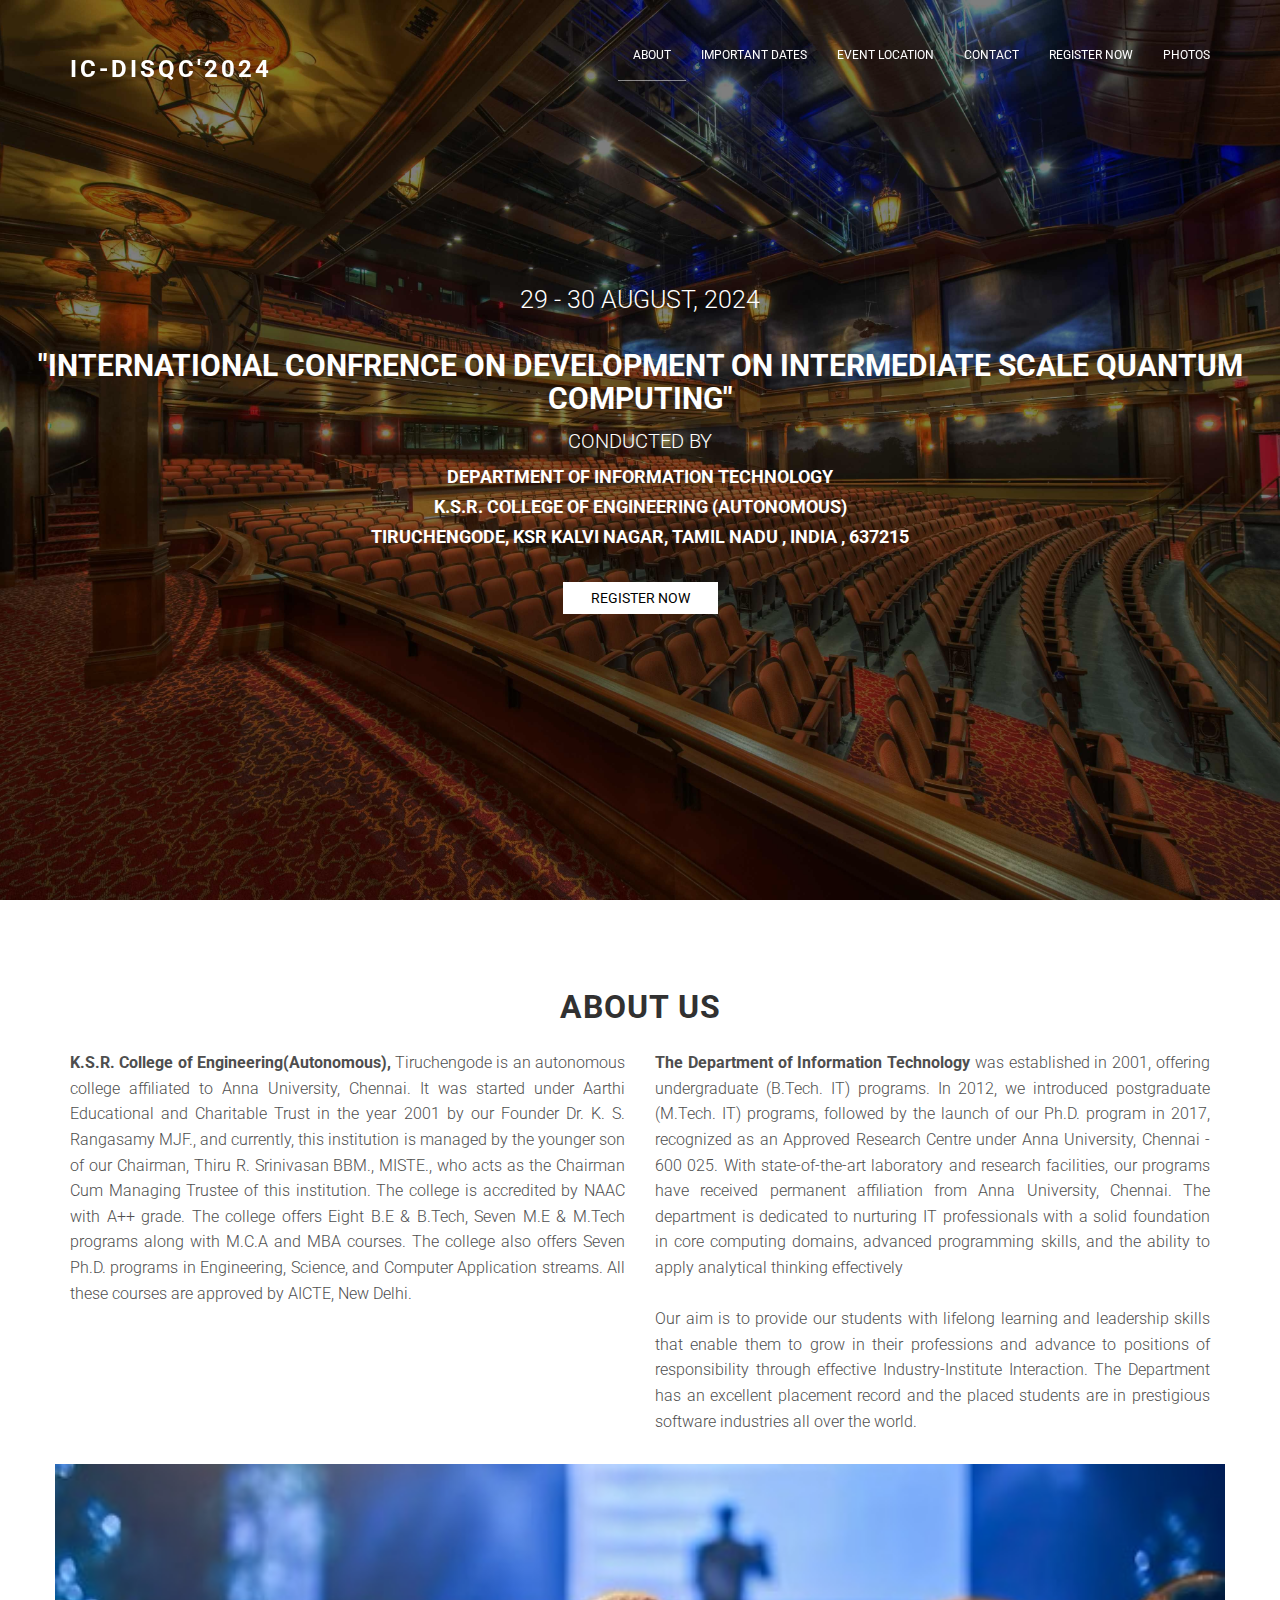
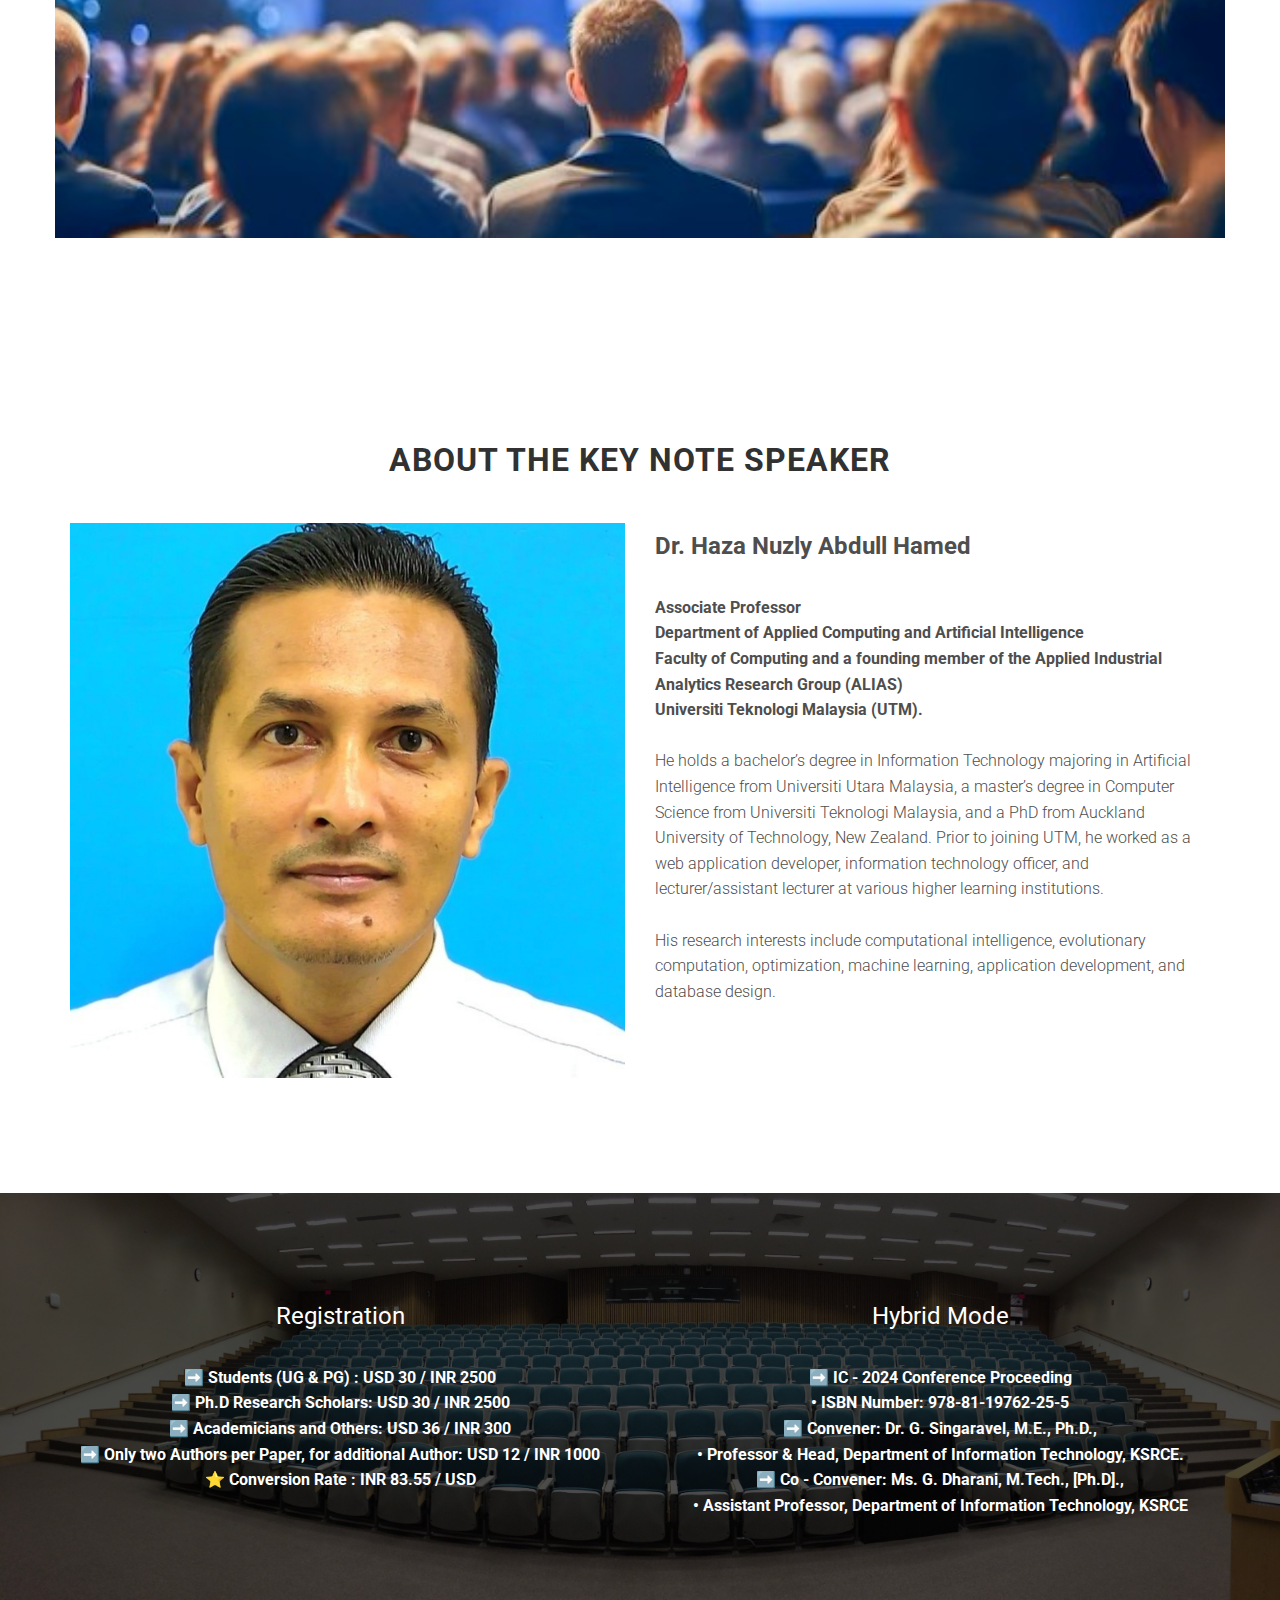
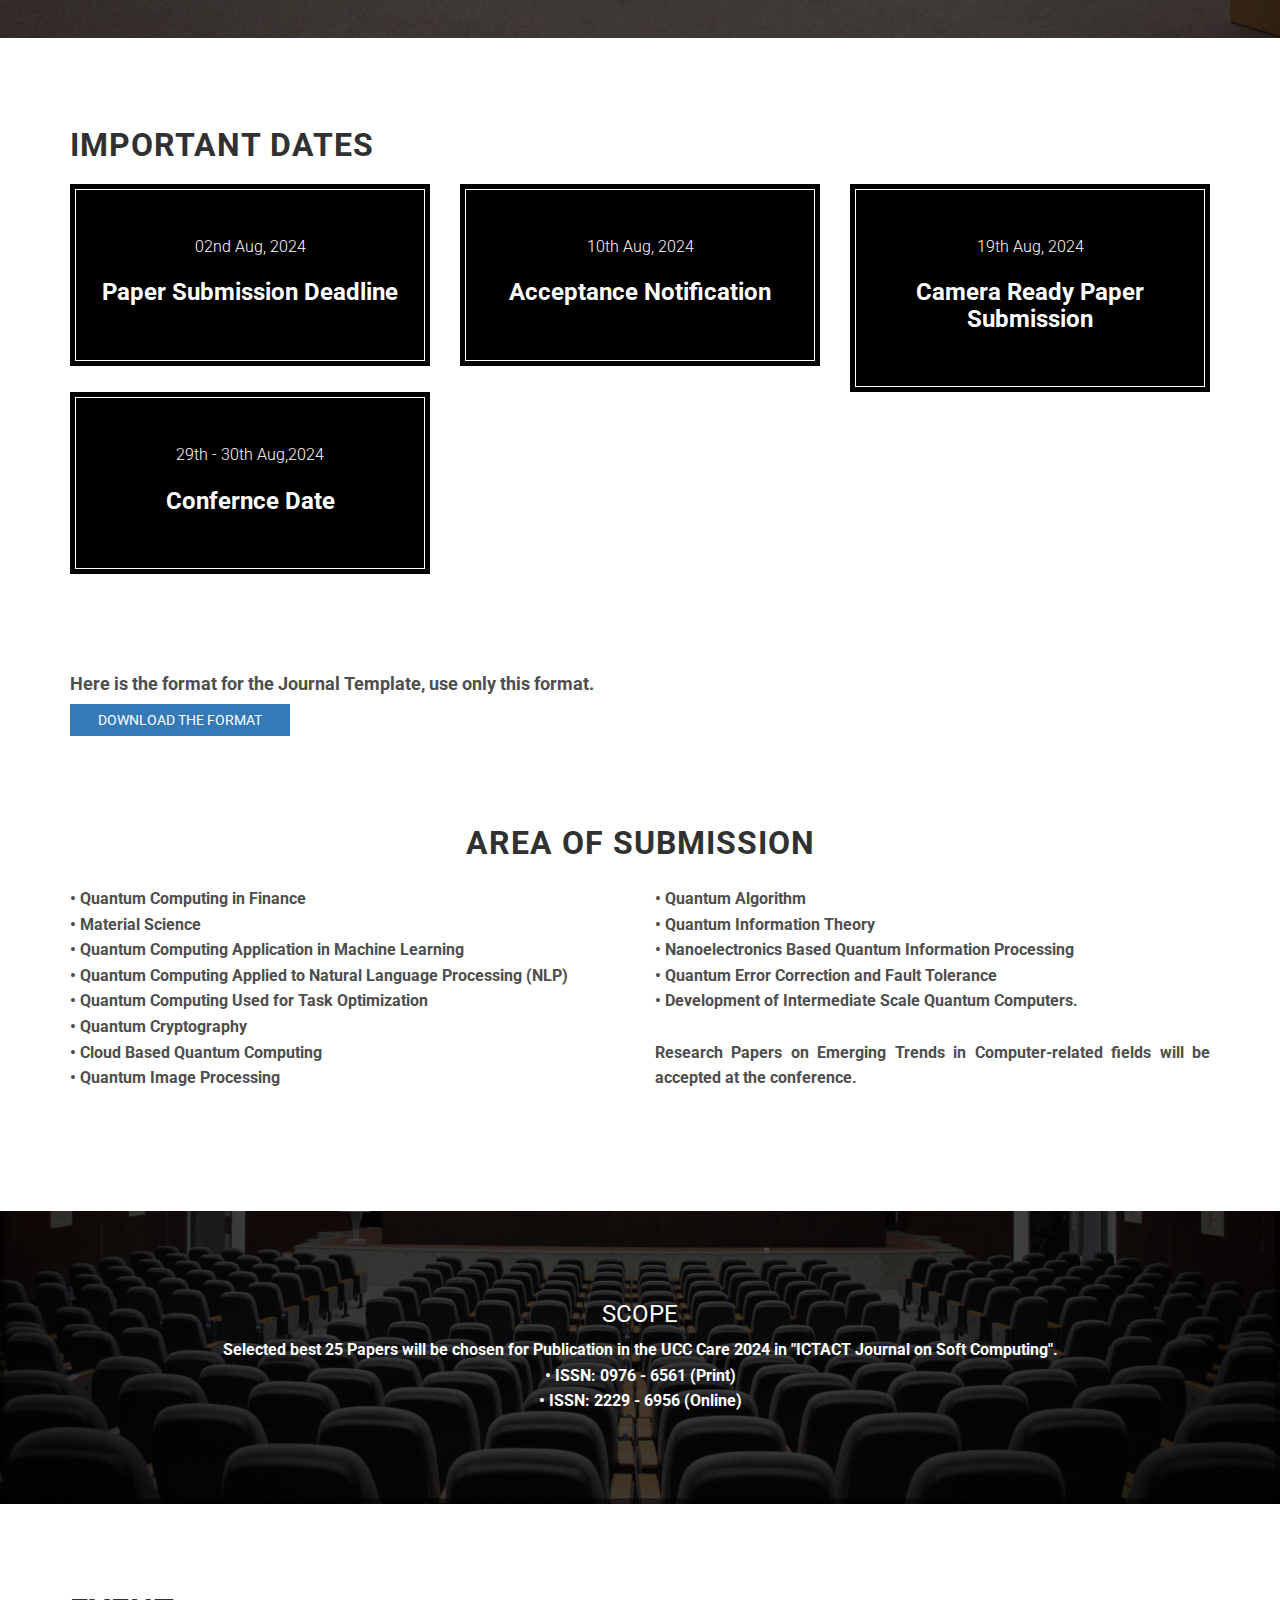
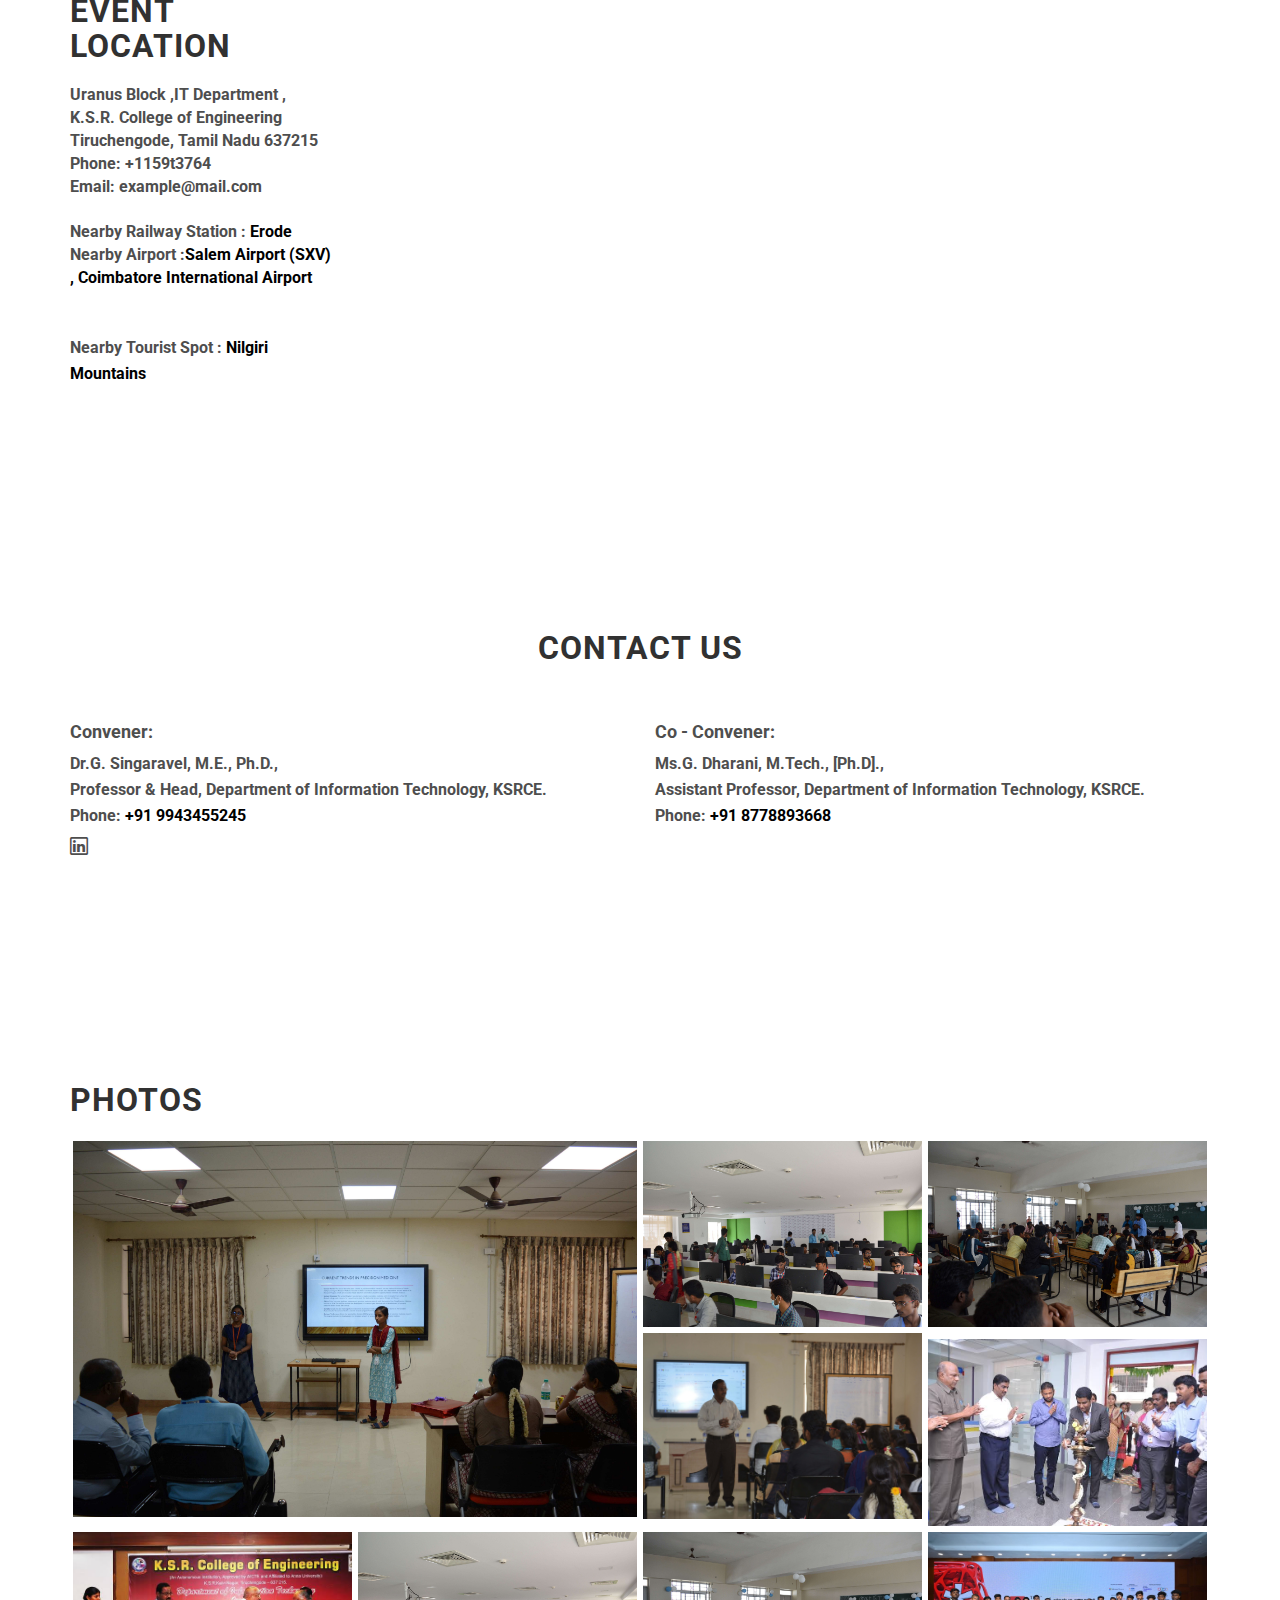
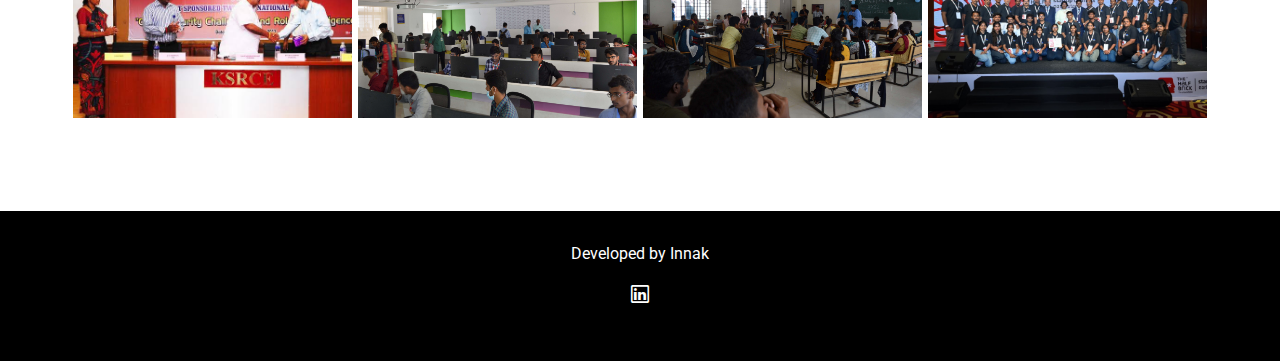
==== index.html @ df2cf480 "Update index.html" ====
<!DOCTYPE html>
<html lang="en">
<head>
    <meta charset="utf-8">
    <meta http-equiv="X-UA-Compatible" content="IE=edge">
    <meta name="viewport" content="width=device-width, initial-scale=1">

    <title>Call for Paper - KSRCE - IT</title>

    <!-- css -->
    <link rel="stylesheet" href="bower_components/bootstrap/dist/css/bootstrap.min.css">
    <link rel="stylesheet" href="bower_components/ionicons/css/ionicons.min.css">
    <link rel="stylesheet" href="assets/css/main.css">

    <style>
    .section-title {
      margin-bottom: 20px;
      font-size: 2rem;
      font-weight: bold;
    }
    .section p {
      text-align: justify;
    }
    .multiple-title {
      text-align: center;
      margin-top: 40px;
    }
    .about img {
      width: 100%;
      height: auto;
      margin-top: 20px;
    }
  </style>
    
</head>
<body data-spy="scroll" data-target="#site-nav">
    <nav id="site-nav" class="navbar navbar-fixed-top navbar-custom">
        <div class="container">
            <div class="navbar-header">

                <!-- logo -->
                <div class="site-branding">
                    <a class="logo" href="index.html">
                        
                        <!-- logo image  -->
                     <!--   <img src="#" alt="Logo"> -->

                       <h3> IC-DISQC'2024 </h3>
                    </a>
                </div>

                <button type="button" class="navbar-toggle collapsed" data-toggle="collapse" data-target="#navbar-items" aria-expanded="false">
                    <span class="sr-only">Toggle navigation</span>
                    <span class="icon-bar"></span>
                    <span class="icon-bar"></span>
                    <span class="icon-bar"></span>
                </button>

            </div><!-- /.navbar-header -->

            <div class="collapse navbar-collapse" id="navbar-items">
                <ul class="nav navbar-nav navbar-right">

                  
                    <li class="active"><a data-scroll href="#about">About</a></li>
        
                    <li><a data-scroll href="#Important_Dates">Important Dates</a></li>  
                    <li><a data-scroll href="#Event_Location">Event Location</a></li>     
                     <li><a data-scroll href="#Contact">Contact</a></li>
                     <li><a onclick="registerNow()"  href="/conference-it/register-now">Register Now</a></li>
                                 
                    <li><a data-scroll href="#photos">Photos</a></li>
                    
                </ul>
            </div>
        </div> 
    </nav>

    <header id="site-header" class="site-header valign-center"> 
        <div class="intro">

            <h2>29 - 30 August, 2024 </h2>
            <br>    

            <h1>"International Confrence on Development on Intermediate Scale Quantum Computing"</h1>
            <p>Conducted by </p>
            <h4>Department of Information Technology</h4>
            <h4>K.S.R. College of Engineering (Autonomous) </h4>
            <h4>Tiruchengode, KSR Kalvi Nagar, Tamil Nadu , India , 637215</h4>
            <br>
            <a class="btn btn-white" onclick="registerNow()" href="/conference-it/register-now">Register Now</a>
        
        </div>
    </header>

    <section id="about" class="section about">
  <div class="container">
    <div class="row">
      <div class="col-12 text-center">
        <h3 class="section-title multiple-title">About Us</h3>
      </div>
      <div class="col-md-6">
        <p>
          <strong>K.S.R. College of Engineering(Autonomous),</strong> Tiruchengode is an autonomous college affiliated to Anna University, Chennai. It was started under Aarthi Educational and Charitable Trust in the year 2001 by our Founder Dr. K. S. Rangasamy MJF., and currently, this institution is managed by the younger son of our Chairman, Thiru R. Srinivasan BBM., MISTE., who acts as the Chairman Cum Managing Trustee of this institution. 
          The college is accredited by NAAC with A++ grade. The college offers Eight B.E & B.Tech, Seven M.E & M.Tech programs along with M.C.A and MBA courses. The college also offers Seven Ph.D. programs in Engineering, Science, and Computer Application streams. All these courses are approved by AICTE, New Delhi.
          <br><br>
        
       </p>
      </div>
      <div class="col-md-6">
        <p>
          <strong>The Department of Information Technology</strong> was established in 2001, offering undergraduate (B.Tech. IT) programs. In 2012, we introduced postgraduate (M.Tech. IT) programs, followed by the launch of our Ph.D. program in 2017, recognized as an Approved Research Centre under Anna University, Chennai - 600 025. With state-of-the-art laboratory and research facilities, our programs have received permanent affiliation from Anna University, Chennai. The department is dedicated to nurturing IT professionals with a solid foundation in core computing domains, advanced programming skills, and the ability to apply analytical thinking effectively
          <br><br>
          Our aim is to provide our students with lifelong learning and leadership skills that enable them to grow in their professions and advance to positions of responsibility through effective Industry-Institute Interaction.
          The Department has an excellent placement record and the placed students are in prestigious software industries all over the world.
        </p>
      </div>
      <!--  <div class="col-md-2"></div>
    <div class="col-md-8 mx-auto">
        <h3 class="section-title multiple-title">What is Our Goal?</h3>
        <p>Our goal is to advance the field of intermediate-scale quantum computing by fostering collaboration, sharing knowledge, and facilitating discussions among researchers, academics, and industry experts. We aim to explore various applications of quantum computing across different domains such as finance, material science, machine learning, natural language processing, cryptography, and more. Through this conference, we strive to promote innovation, drive research forward, and contribute to the development of secure and efficient quantum communication systems. Additionally, we aim to provide a platform for participants to publish their research in esteemed journals or books indexed in Web of Science, Scopus, and Google Scholar, thereby amplifying the impact of their work on the global scientific community.</p>
      </div> -->
      
      <div class="col-12">
        <figure>
          <img alt="About Us" class="img-responsive" src="assets/images/about-us.jpg">
        </figure>
      </div>
    </div><!-- /.row -->
  </div><!-- /.container -->
</section>

<section id="about_the_key_note" class="section about">
    <div class="container">
      <div class="row">
        <div class="col-12 text-center">
          <h3 class="section-title multiple-title">About the Key Note Speaker </h3>
        </div>
        <div class="col-md-6">
            <!-- <div class="col-12"> -->
                <figure>
                <img alt="About Us" class="img-responsive" src="assets/images/speaker.jpg">
                </figure>
              <!-- </div> -->
        </div>
        <div class="col-md-6">
            <p>
                <h3>Dr. Haza Nuzly Abdull Hamed</h3>
                <br>
                <strong>Associate Professor<br>
                Department of Applied Computing and Artificial Intelligence<br>
                Faculty of Computing and a founding member of the Applied Industrial Analytics Research Group (ALIAS)<br>
                Universiti Teknologi Malaysia (UTM).</strong><br>
                <br>
                He holds a bachelor’s degree in Information Technology majoring in Artificial Intelligence from Universiti Utara Malaysia, a master’s degree in Computer Science from Universiti Teknologi Malaysia, and a PhD from Auckland University of Technology, New Zealand. Prior to joining UTM, he worked as a web application developer, information technology officer, and lecturer/assistant lecturer at various higher learning institutions.<br>
                <br>
                His research interests include computational intelligence, evolutionary computation, optimization, machine learning, application development, and database design.
            </p>
        </div>
        
    
    </div><!-- /.row -->
    </div><!-- /.container -->
  </section>

    <section id="facts" class="section bg-image-1 facts text-center">
        <div class="container">
            <div class="row">
                <div class="row">
                    <div class="col-12 text-center">
                      <!-- <h3 class="section-title multiple-title">Area of Submission</h3> -->
                    </div>
                    <div class="col-md-6" style="color: white;">
                            <h3>Registration</h3><br>
                            <strong>
                                ➡️ Students (UG & PG) : USD 30 / INR 2500<br>
                                ➡️ Ph.D Research Scholars: USD 30 / INR 2500<br>
                                ➡️ Academicians and Others: USD 36 / INR 300<br>
                                ➡️ Only two Authors per Paper, for additional Author: USD 12 / INR 1000<br>
                                ⭐ Conversion Rate : INR 83.55 / USD <br>
                            </strong>
                        </p>
                    </div>
                    
                    <div class="col-md-6" style="color: white;">
                        <h3>Hybrid Mode</h3><br>
                        <strong>
                            ➡️ IC - 2024 Conference Proceeding <br>
                            • ISBN Number: 978-81-19762-25-5<br>
                            ➡️ Convener: Dr. G. Singaravel, M.E., Ph.D.,<br>
                            • Professor & Head, Department of Information Technology, KSRCE.<br>
                            ➡️ Co - Convener: Ms. G. Dharani, M.Tech., [Ph.D].,<br>
                            • Assistant Professor, Department of Information Technology, KSRCE
                            <br>
                        </strong>
                         </p>
                    </div>
                    
                
                </div>
            </div><!-- row -->
        </div><!-- container -->
    </section>


<!--     <section id="registration" class="section registration">
        <div class="container">
            <div class="row">
                <div class="col-md-12">
                    <h3 class="section-title">Registration &amp; Pricing</h3>
                </div>
            </div>
                
            <form action="#" id="registration-form">
                <div class="row">
                    <div class="col-md-12" id="registration-msg" style="display:none;">
                        <div class="alert"></div>
                    </div>
                    <div class="col-sm-6">
                        <div class="form-group">
                            <input type="text" class="form-control" placeholder="First Name" id="fname" name="fname" required>
                        </div>

                        <div class="form-group">
                            <input type="text" class="form-control" placeholder="Last Name" id="lname" name="lname" required>
                        </div>

                        <div class="form-group">
                            <input type="email" class="form-control" placeholder="Email" id="email" name="email" required>
                        </div>

                        <div class="form-group">
                            <input type="text" class="form-control" placeholder="Phone" id="cell" name="cell" required>
                        </div>
                    </div>

                    <div class="col-sm-6">
                        <div class="form-group">
                            <input type="text" class="form-control" placeholder="Address" id="address" name="address" required>
                        </div>

                        <div class="form-group">
                            <input type="text" class="form-control" placeholder="Zip Code" id="zip" name="zip" required>
                        </div>
                        <div class="form-group">
                            <input type="text" class="form-control" placeholder="City" id="city" name="city" required>
                        </div>
                        <div class="form-group">
                            <input type="text" class="form-control" placeholder="Country" id="country" name="country" required>
                        </div>
                         <div class="form-group">
                            <select class="form-control" name="city" id="city" required>
                                <option readonly>City</option>
                                <option>City Name 1</option>
                                <option>City Name 2</option>
                                <option>City Name 3</option>
                                <option>City Name 4</option>
                            </select>
                        </div> 

                         <div class="form-group">
                            <select class="form-control" name="program" id="program" required>
                                <option readonly>Select Your Program</option>
                                <option>Program Name 1</option>
                                <option>Program Name 2</option>
                                <option>Program Name 3</option>
                            </select>
                        </div> 
                    </div>
                </div>
                <div class="text-center mt20">
                    <button type="submit" class="btn btn-black" id="registration-submit-btn">Submit</button>
                </div>
            </form>
        </div>
    </section> -->

    <!-- <section id="contribution" class="section bg-image-2 contribution">
        <div class="container">
            <div class="row">
                <div class="col-md-12">
                    <h3 class="text-uppercase mt0 font-400">Submit Your Contribution Work</h3>
                    
                    <p>Your efforts have captivated audiences, boosted visibility, and driven innovation. While we can't turn back the clock on weekends spent or logo resizing woes, your submission to our conference can propel your contributions forward. Join us in advancing intermediate scale quantum computing and leave your mark on the forefront of technology.</p>

                </div>
            </div>
        </div>
    </section> -->

    <section id="Important_Dates" class="section schedule">
        <div class="container">
            <div class="row">
                <div class="col-md-12">
                    <h3 class="section-title">Important Dates</h3>
                </div>
            </div>
            <div class="row">
                <div class="col-md-4 col-sm-6">
                    <div class="schedule-box">
                        <div class="time">
                            <time date="02nd Aug, 2024">02nd Aug, 2024</time>
                        </div>
                        <h3>Paper Submission Deadline</h3>
                    </div>
                </div>
                <div class="col-md-4 col-sm-6">
                    <div class="schedule-box">
                        <div class="time">
                            <time date="10th Aug, 2024">10th Aug, 2024</time> 
                        </div>
                        <h3>Acceptance Notification</h3>
                    </div>
                </div>
                <div class="col-md-4 col-sm-6">
                    <div class="schedule-box">
                        <div class="time">
                            <time date="19th Aug, 2024">19th Aug, 2024</time>
                        </div>
                        <h3>Camera Ready Paper <br> Submission</h3>
                    </div>
                </div>
                <br>
                <div class="col-md-4 col-sm-6">
                    <div class="schedule-box">
                        <div class="time">
                            <time date="29th - 30th Aug,2024">29th - 30th Aug,2024</time>
                        </div>
                        <h3>Confernce Date</h3>
                    </div>
                </div>
            </div>
    </section>
    

        <div class="container mt-4">
          <h4>Here is the format for the Journal Template, use only this format.</h4>
          <a href="https://ictactjournals.in/upload/Journal-Template.pdf" download="journal_template_format.pdf" class="btn btn-primary">
            Download the format
          </a>
        </div>
        
        <script src="https://code.jquery.com/jquery-3.5.1.slim.min.js"></script>
        <script src="https://cdn.jsdelivr.net/npm/@popperjs/core@1.16.1/dist/umd/popper.min.js"></script>
        <script src="https://stackpath.bootstrapcdn.com/bootstrap/4.5.2/js/bootstrap.min.js"></script>
        
    <section id="about" class="section about">
        <div class="container">
          <div class="row">
            <div class="col-12 text-center">
              <h3 class="section-title multiple-title">Area of Submission</h3>
            </div>
            <div class="col-md-6">
              <p>
                <strong>• Quantum Computing in Finance<br>
                    • Material Science<br>
                    • Quantum Computing Application in Machine Learning<br>
                    • Quantum Computing Applied to Natural Language Processing (NLP)<br>
                    • Quantum Computing Used for Task Optimization<br>
                    • Quantum Cryptography<br>
                    • Cloud Based Quantum Computing<br>
                    • Quantum Image Processing </strong>
            
             </p>
            </div>
            <div class="col-md-6">
              <p>
                <strong>• Quantum Algorithm<br>
                    • Quantum Information Theory<br>
                    • Nanoelectronics Based Quantum
                    Information Processing<br>
                    • Quantum Error Correction and Fault
                    Tolerance<br>
                    • Development of Intermediate Scale
                    Quantum Computers.<br> <br>
                Research Papers on Emerging Trends in Computer-related
                fields will be accepted at the conference. </strong> 
        </p>
            </div>
        
        </div><!-- /.row -->
        </div><!-- /.container -->
      </section>

<!-- 
<section id="speakers" class="section speakers">
    <div class="container">
        <div class="row">
            <div class="col-md-12">
                <h3 class="section-title">Convener</h3>
            </div>
        </div>
        <div class="row">
            <div class="col-md-4">
                <div class="speaker">
                    <figure>
                        <img alt="" class="img-responsive center-block" style="height:300px;"
                            src="assets/images/speakers/speaker-1.jpg">
                    </figure>
                    <h4>Dr.G. Singaravel, M.E., Ph.D.,</h4>
                 <p class="text-center">Convener</p>
                    <ul class="social-block">
                    
                        <li><a href="https://www.linkedin.com/in/gsingaravel/"><i class="ion-social-linkedin-outline"></i></a></li>
                    </ul>
                </div><!- /.speaker -->
            </div><!-- /.col-md-4 -->
            <!-- <div class="col-md-4">
                <div class="speaker">
                    <figure>
                        <img alt="" class="img-responsive center-block" style="height:300px;"
                            src="assets/images/speakers/speaker-2.jpg">
                    </figure>
                    <h4>Ms.G. Dharani, M.Tech., [Ph.D].,</h4>
                   <p class="text-center">Co-Convener</p>
                    <ul class="social-block">
                        <li><a href=""><i class="ion-social-linkedin-outline"></i></a></li>
                
                    </ul>
                </div><!- /.speaker -->
        
        </div><!-- /.row -->
    </div>
</section>

    <!-- <section id="partner" class="section partner">
        <div class="container">
            <div class="row">
                <div class="col-md-12">
                    <h3 class="section-title">Event Partner</h3>
                </div>
            </div>
            <div class="row">
                <div class="col-sm-3">
                    <a class="partner-box partner-box-1"></a>
                </div>
                <div class="col-sm-3">
                    <a class="partner-box partner-box-2"></a>
                </div>
                <div class="col-sm-3">
                    <a class="partner-box partner-box-3"></a>
                </div>
                <div class="col-sm-3">
                    <a class="partner-box partner-box-4"></a>
                </div>
            </div>

            <div class="row">
                <div class="col-sm-3">
                    <a class="partner-box partner-box-5"></a>
                </div>
                <div class="col-sm-3">
                    <a class="partner-box partner-box-6"></a>
                </div>
                <div class="col-sm-3">
                    <a class="partner-box partner-box-7"></a>
                </div>
                <div class="col-sm-3">
                    <a class="partner-box partner-box-8"></a>
                </div>
            </div>   
    </section> -->

    <section id="contribution" class="section bg-image-2 contribution">
        <div class="container">
            <div class="row">
                <div class="col-md-12">
                    <h3 class="text-uppercase mt0 font-400">SCOPE</h3>
                    
                    <strong>Selected best 25 Papers will be
                        chosen for Publication in the UCC
                        Care 2024 in "ICTACT Journal on Soft
                        Computing".<br>
                        • ISSN: 0976 - 6561 (Print)<br>
                        • ISSN: 2229 - 6956 (Online)</strong>

<!--                     <a class="btn btn-white" href="#">Submit</a> -->
                </div>
            </div>
        </div>
    </section>

    <section id="Event_Location" class="section location">
        <div class="container">
            <div class="row">
                <div class="col-sm-3">
                    <h3 class="section-title">Event Location</h3>
                    <address>
                        <strong> Uranus Block ,IT Department , <br> K.S.R. College of Engineering <br>Tiruchengode, Tamil Nadu 637215 <br> Phone: +1159t3764<br> Email: example@mail.com 
                        <br>
                        <br>
                   <strong>  Nearby Railway Station :  <a href="https://g.co/kgs/xvSJnbL">Erode </a>
                    <br>
                    Nearby Airport :<a href="https://maps.app.goo.gl/EHgdEMBkHs1WTiNt5">Salem Airport (SXV)</a> <br><a href="https://maps.app.goo.gl/z7HrEfRVMbnzMrhs8"> , Coimbatore International Airport</a>
                    </address> <br>
                    Nearby Tourist Spot : <a href="https://maps.app.goo.gl/cd5GEETAX7fxAanw5">Nilgiri Mountains</a>
                </strong>
                </div>
                <div class="col-sm-9">
                    <iframe src="https://www.google.com/maps/embed?pb=!1m18!1m12!1m3!1d3911.7119187012427!2d77.82272902695311!3d11.355739900000007!2m3!1f0!2f0!3f0!3m2!1i1024!2i768!4f13.1!3m3!1m2!1s0x3ba96558cfb76459%3A0x40ef13a0ec1ff7b3!2sKSRCE%20IT%20DEPARTMENT!5e0!3m2!1sen!2sin!4v1713894766721!5m2!1sen!2sin" width="100%" height="450" style="border:0;" allowfullscreen="" loading="lazy" referrerpolicy="no-referrer-when-downgrade"></iframe>
                </div>
            </div>
        </div>
    </section>
    
    <section id="Contact" class="section about">
        <div class="container">
          <div class="row">
            <div class="col-12 text-center">
              <h3 class="section-title multiple-title">Contact us</h3>
            </div>
            <div class="col-md-6">
              <p>
                <Strong>
                    <h4>Convener: </h4> 
                     Dr.G. Singaravel, M.E., Ph.D.,<br>
                     Professor & Head, Department of Information Technology, KSRCE.<br>
                     Phone: <a href="tel:+919943455245">+91 9943455245</a><br>
                     <ul class="social-block">
                         
                         <li><a href="https://www.linkedin.com/in/gsingaravel/"><i class="ion-social-linkedin-outline"></i></a></li>
                       
                     </ul>
                     </Strong>
             </p>
            </div>
            <div class="col-md-6">
              <p>
                <Strong>
                    <h4>Co - Convener: </h4> 
                    Ms.G. Dharani, M.Tech., [Ph.D].,<br>
                    Assistant Professor, Department of Information Technology, KSRCE.<br>
                    Phone: <a href="tel:+918778893668">+91 8778893668</a><br>
                     </Strong>
        </p>
            </div>
        
        </div><!-- /.row -->
        </div><!-- /.container -->
      </section>
      <section id="photos" class="section photos">
        <div class="container">
            <div class="row">
                <div class="col-md-12">
                    <h3 class="section-title">Photos</h3>
                </div>
            </div>
            <div class="row">
                <div class="col-md-12">
                    <ul class="grid">
                        
                        <li class="grid-item grid-item-sm-6">
                            <img alt="" class="img-responsive center-block" src="assets/images/photos/1.jpg">
                        </li>

                        <li class="grid-item grid-item-sm-3">
                            <img alt="" class="img-responsive center-block" src="assets/images/photos/2.jpg">
                        </li>

                        <li class="grid-item grid-item-sm-3">
                            <img alt="" class="img-responsive center-block" src="assets/images/photos/3.jpg">
                        </li>
                    
                        <li class="grid-item grid-item-sm-3">
                            <img alt="" class="img-responsive center-block" src="assets/images/photos/5.jpg">
                        </li>

                        <li class="grid-item grid-item-sm-3">
                            <img alt="" class="img-responsive center-block" src="assets/images/photos/.jpg">
                        </li>

                        <li class="grid-item grid-item-sm-3">
                            <img alt="" class="img-responsive center-block" src="assets/images/photos/7.jpg">
                        </li>

                        <li class="grid-item grid-item-sm-3">
                            <img alt="" class="img-responsive center-block" src="assets/images/photos/8.jpg">
                        </li>

                        <li class="grid-item grid-item-sm-3">
                            <img alt="" class="img-responsive center-block" src="assets/images/photos/2.jpg">
                        </li>

                        <li class="grid-item grid-item-sm-3">
                            <img alt="" class="img-responsive center-block" src="assets/images/photos/3.jpg">
                        </li>
                        <li class="grid-item grid-item-sm-3">
                            <img alt="" class="img-responsive center-block" src="assets/images/photos/9.jpg">
                        </li>
                    </ul>
                </div>
            </div>            
        </div>
    </section>
    <footer class="site-footer">
        <div class="container">
            <div class="row">
                <div class="col-md-12">
                    <p class="site-info">Developed by  <a href="https://innak.in">Innak</a></p>
                    <ul class="social-block">
                        
                        <li><a href="https://www.linkedin.com/company/innak/posts/?feedView=all"><i class="ion-social-linkedin-outline"></i></a></li>
                      
                    </ul>
                </div>
            </div>
        </div>
    </footer>

    <!-- script -->
    <script src="bower_components/jquery/dist/jquery.min.js"></script>
    <script src="bower_components/bootstrap/dist/js/bootstrap.min.js"></script>
    <script src="bower_components/smooth-scroll/dist/js/smooth-scroll.min.js"></script>
    <script src="assets/js/main.js"></script>
                            <script>
                                function registerNow(){
                                    // window.location.href = "/conference-it/register-now";
                                }
                            </script>
</body>
</html>
---- assets/css/main.css ----
/* 
 * 1. Google Font
 */
@import url(http://fonts.googleapis.com/css?family=Roboto:300,400,700https://fonts.googleapis.com/css2?family=Montserrat:ital,wght@0,100..900;1,100..900&display=swap);
/* 
 * 2.0 Global Style
 */
html {
  font-family: 'Roboto', sans-serif;
  font-size: 16px;
}

body {
  color: #4e4e4e;
  font-family: 'Roboto', sans-serif;
  font-size: 16px;
  font-weight: 300;
  line-height: 1.6;
  position: relative;
  -webkit-font-smoothing: antialiased;
}

a {
  color: #000;
}
a:focus {
  outline: none;
}

h1,
h2,
h3,
h4,
h5,
h6 {
  font-weight: 700;
}

p {
  margin: 0 0 30px;
}

ul li {
  font-weight: 700;
  margin-bottom: 10px;
}

.custom-list-icon, .list-arrow-right {
  list-style-type: none;
  padding: 0;
}
.custom-list-icon li, .list-arrow-right li {
  position: relative;
  padding-left: 20px;
}
.custom-list-icon li::before, .list-arrow-right li::before {
  position: absolute;
  left: 0;
  color: #4e4e4e;
  font-family: "Ionicons";
}

.social-block {
  list-style-type: none;
  padding: 0;
}
.social-block li {
  display: inline-block;
}
.social-block li a {
  display: inline-block;
  height: 32px;
  width: 32px;
  color: #4e4e4e;
}
.social-block li a i {
  font-size: 1.5em;
}
.social-block li a:hover, .social-block li a:focus {
  color: #000;
}

.btn.active.focus,
.btn.active:focus,
.btn.focus,
.btn:active.focus,
.btn:active:focus,
.btn:focus {
  outline: none;
}

.btn {
  border: 0;
  border-radius: 0;
  padding: 6px 28px;
  text-transform: uppercase;
  -webkit-transform: translateZ(0);
          transform: translateZ(0);
  -webkit-backface-visibility: hidden;
          backface-visibility: hidden;
  -moz-osx-font-smoothing: grayscale;
  -webkit-transition-duration: 0.3s;
          transition-duration: 0.3s;
  -webkit-transition-property: -webkit-transform;
          transition-property: transform;
}
.btn:hover {
  -webkit-transform: scale(0.9);
      -ms-transform: scale(0.9);
          transform: scale(0.9);
}

.form-control {
  border-radius: 0;
  box-shadow: none;
  height: 48px;
  padding: 10px 12px;
  font-size: 16px;
  line-height: 1.6;
}
.form-control:focus {
  box-shadow: none;
  border-color: #ccc;
  background-color: #f8f8f8;
}

.valign-center {
  display: -webkit-box;
  display: -webkit-flex;
  display: -ms-flexbox;
  display: flex;
  -webkit-box-align: center;
  -webkit-align-items: center;
      -ms-flex-align: center;
          align-items: center;
}

.section {
  padding: 70px 0;
}

.section-title {
  color: #313131;
  letter-spacing: 1px;
  margin: 0 0 20px;
  text-transform: uppercase;
  text-align: center;
}

/* 
 * 3.0 Helper Class
 */
/* 
 * 3.1 Helper Class: font-weight
 */
.font-300 {
  font-weight: 300;
}

.font-400 {
  font-weight: 400;
}

.font-700 {
  font-weight: 700;
}

/* 
 * 3.2 Helper Class: margin
 */
.mt0 {
  margin-top: 0;
}

.mb0 {
  margin-bottom: 0;
}

.mt20 {
  margin-top: 20px;
}

/* 
 * 3.3 Helper Class: list
 */
.list-arrow-right li::before {
  content: "\f3d3";
}

/* 
 * 3.4 Helper Class: button
 */
.btn-white {
  color: #000;
  background-color: #fff;
}
.btn-white:hover, .btn-white:focus {
  color: #000;
  background-color: #fff;
}

.btn-black {
  color: #fff;
  background-color: #000;
}
.btn-black:hover, .btn-black:focus {
  color: #fff;
  background-color: #000;
}

/* 
 * 3.5 Helper Class: background
 */
.bg-image, .bg-image-1, .bg-image-2 {
  position: relative;
}
.bg-image::before, .bg-image-1::before, .bg-image-2::before {
  content: "";
  position: absolute;
  top: 0;
  right: 0;
  bottom: 0;
  left: 0;
}

.bg-image-1 {
  background: url(../images/backgrounds/bg-1.jpg) no-repeat center center/cover;
}
.bg-image-1::before {
  background-color: rgba(0, 0, 0, 0.7);
}

.bg-image-2 {
  background: url(../images/backgrounds/bg-2.jpg) no-repeat center bottom/cover;
}
.bg-image-2::before {
  background-color: rgba(0, 0, 0, 0.7);
}

@media (min-width: 768px) {
  .section {
    padding: 90px 0;
  }

  .section-title {
    color: #313131;
    letter-spacing: 1px;
    margin: 0 0 60px;
    text-transform: uppercase;
    text-align: left;
  }
}
/* 
 * 4.0 Navigation
 */
.navbar-custom {
  border: 0;
  margin: 0;
  padding-top: 10px;
  padding-bottom: 10px;
  background-color: #000;
  -webkit-transition: all 0.2s linear 0s;
          transition: all 0.2s linear 0s;
}
.navbar-custom .navbar-nav li {
  margin: 0;
}
.navbar-custom .navbar-nav > li > a {
  color: #fff;
  text-transform: uppercase;
  font-size: 12px;
  font-weight: 400;
  border-bottom: 1px solid transparent;
}
.navbar-custom .navbar-nav > li > a:focus, .navbar-custom .navbar-nav > li > a:hover {
  background-color: transparent;
  border-color: rgba(255, 255, 255, 0.5);
}
.navbar-custom .navbar-nav > .active > a {
  border-color: rgba(255, 255, 255, 0.5);
}

.navbar-toggle {
  border: 0;
  border-radius: 0;
  margin-top: 2px;
}
.navbar-toggle .icon-bar {
  background-color: #fff;
}

.navbar-solid {
  background-color: #000 !important;
  padding: 0 !important;
  -webkit-transition: all 0.2s linear 0s;
          transition: all 0.2s linear 0s;
}

.site-branding {
  float: left;
  margin-top: 0;
  margin-left: 10px;
}
.site-branding .logo {
  color: #fff;
  font-size: 14px;
  font-weight: 700;
  margin-right: 5px;
  letter-spacing: 3px;
  text-transform: uppercase;
}
.site-branding .logo:focus, .site-branding .logo:hover {
  text-decoration: none;
}

/* 
 * 5.0 Site Header
 */
.site-header {
  width: 100%;
  height: 100%;
  min-height: 100vh;
  position: relative;
  text-align: center;
  background: url(../images/backgrounds/header.jpg) no-repeat center center/cover;
  display: table;
}
.site-header::before {
  content: "";
  position: absolute;
  top: 0;
  right: 0;
  bottom: 0;
  left: 0;
  background-color: rgba(0, 0, 0, 0.5);
}
.site-header .intro {
  color: #fff;
  position: relative;
  text-align: center;
  text-transform: uppercase;
  width: 100%;
  z-index: 1;
  padding: 0 15px;
  display: table-cell;
  vertical-align: middle;
  height: 100vh;
}
.site-header .intro h2 {
  margin-top: 0px;
  font-size: 25px;
  font-weight: 300;
}
.site-header .intro h1 {
  margin-top: 0px;
  font-size: 30px;
}
.site-header .intro p {
  font-size: 20px;
  margin-bottom: 10px;
  font-weight: 300;
}

@media (min-width: 768px) {
  .navbar-custom {
    background-color: transparent;
    padding-top: 30px;
  }

  .site-branding {
    margin-top: 6px;
    margin-left: 0;
  }
}
/* 
 * 6.0 Section
 */
/* 
 * 6.1 Section: About 
 */
.about .section-title {
  margin: 0 0 25px;
}
.about figure {
  margin-bottom: 25px;
}

/* 
 * 6.2 Section: Facts
 */
.facts i {
  color: #fff;
  font-size: 3em;
}
.facts h3 {
  color: #fff;
  text-align: center;
  font-weight: 400;
}

/* 
 * 6.3 Section: Speaker
 */
.speaker {
  text-align: center;
  color: #313131;
  text-transform: uppercase;
  margin: 25px 0;
}
.speaker h4 {
  margin-top: 15px;
  margin-bottom: 5px;
}
.speaker p {
  margin-bottom: 5px;
}
.speaker img:hover {
  opacity: .7;
}

/* 
 * 6.4 Section: Registration & Pricing
 */
/* 
 * 6.5 Section: Contribution
 */
.contribution {
  text-align: center;
  color: #fff;
}

/* 
 * 6.6 Section: Schedule
 */
.schedule-box {
  position: relative;
  background-color: #000;
  color: #fff;
  text-align: center;
  padding: 50px 0;
  margin: 25px 0 0;
}
.schedule-box::before {
  content: '';
  position: absolute;
  top: 5px;
  right: 5px;
  bottom: 5px;
  left: 5px;
  border: 1px solid #fff;
}

/* 
 * 6.7 Section: Schedule
 */
.partner {
  background-color: #f8f8f8;
}
.partner .partner-box {
  display: block;
  opacity: 0.3;
  height: 150px;
  width: 150px;
  margin: 25px auto;
  -webkit-transition: 0.5s all linear;
          transition: 0.5s all linear;
}
.partner .partner-box:hover {
  opacity: 1;
}
.partner .partner-box-1 {
  background: url(../images/partner/partner-1.png) no-repeat center center/contain;
}
.partner .partner-box-2 {
  background: url(../images/partner/partner-2.png) no-repeat center center/contain;
}
.partner .partner-box-3 {
  background: url(../images/partner/partner-3.png) no-repeat center center/contain;
}
.partner .partner-box-4 {
  background: url(../images/partner/partner-4.png) no-repeat center center/contain;
}
.partner .partner-box-5 {
  background: url(../images/partner/partner-5.png) no-repeat center center/contain;
}
.partner .partner-box-6 {
  background: url(../images/partner/partner-6.png) no-repeat center center/contain;
}
.partner .partner-box-7 {
  background: url(../images/partner/partner-7.png) no-repeat center center/contain;
}
.partner .partner-box-8 {
  background: url(../images/partner/partner-8.png) no-repeat center center/contain;
}

/* 
 * 6.8 Section: FAQ
 */
.faq .panel-heading {
  cursor: pointer;
}
.faq .faq-toggle.collapsed::before {
  font-family: "Ionicons";
  content: "\f218";
  -webkit-transition: 0.5s linear ease-out;
          transition: 0.5s linear ease-out;
  position: absolute;
  left: 15px;
}
.faq .faq-toggle::before {
  position: absolute;
  left: 15px;
  font-family: "Ionicons";
  content: "\f209";
}
.faq .panel-group .panel + .panel {
  margin-top: 15px;
}
.faq .panel-default > .panel-heading {
  color: #FFF;
  background-color: #000000;
  border-color: #000;
  border-radius: 0;
  padding: 0;
}
.faq .panel-default > .panel-heading a {
  position: relative;
  display: block;
  text-decoration: none;
  padding: 15px 15px 15px 35px;
}

/* 
 * 6.9 Section: photos
 */
.grid {
  list-style-type: none;
  padding: 0;
  margin: 0;
}
.grid::after {
  content: '';
  display: block;
  clear: both;
}

.grid-item {
  float: left;
  overflow: hidden;
  padding: 3px;
  margin: 0;
  width: 100%;
}

@media (min-width: 768px) {
  .grid-item-sm-6 {
    width: 50%;
  }

  .grid-item-sm-3 {
    width: 25%;
  }

  .section-title {
    margin: 0 0 30px;
  }

  figure {
    margin-bottom: 0;
  }
}
@media (min-width: 992px) {
  .schedule-box {
    margin: 0;
  }

  .grid-item-md-6 {
    width: 50%;
  }

  .grid-item-md-3 {
    width: 25%;
  }
}
/* 
 * 7.0 Site-footer
 */
.site-footer {
  background-color: #000;
  color: #fff;
  text-align: center;
  padding: 30px 0;
}
.site-footer .site-info {
  font-weight: 400;
  margin-bottom: 10px;
}
.site-footer .site-info a {
  color: #fff;
}
.site-footer .social-block li a {
  color: #fff;
}
.site-footer .social-block li a:hover, .site-footer .social-block li a:focus {
  opacity: 0.8;
}
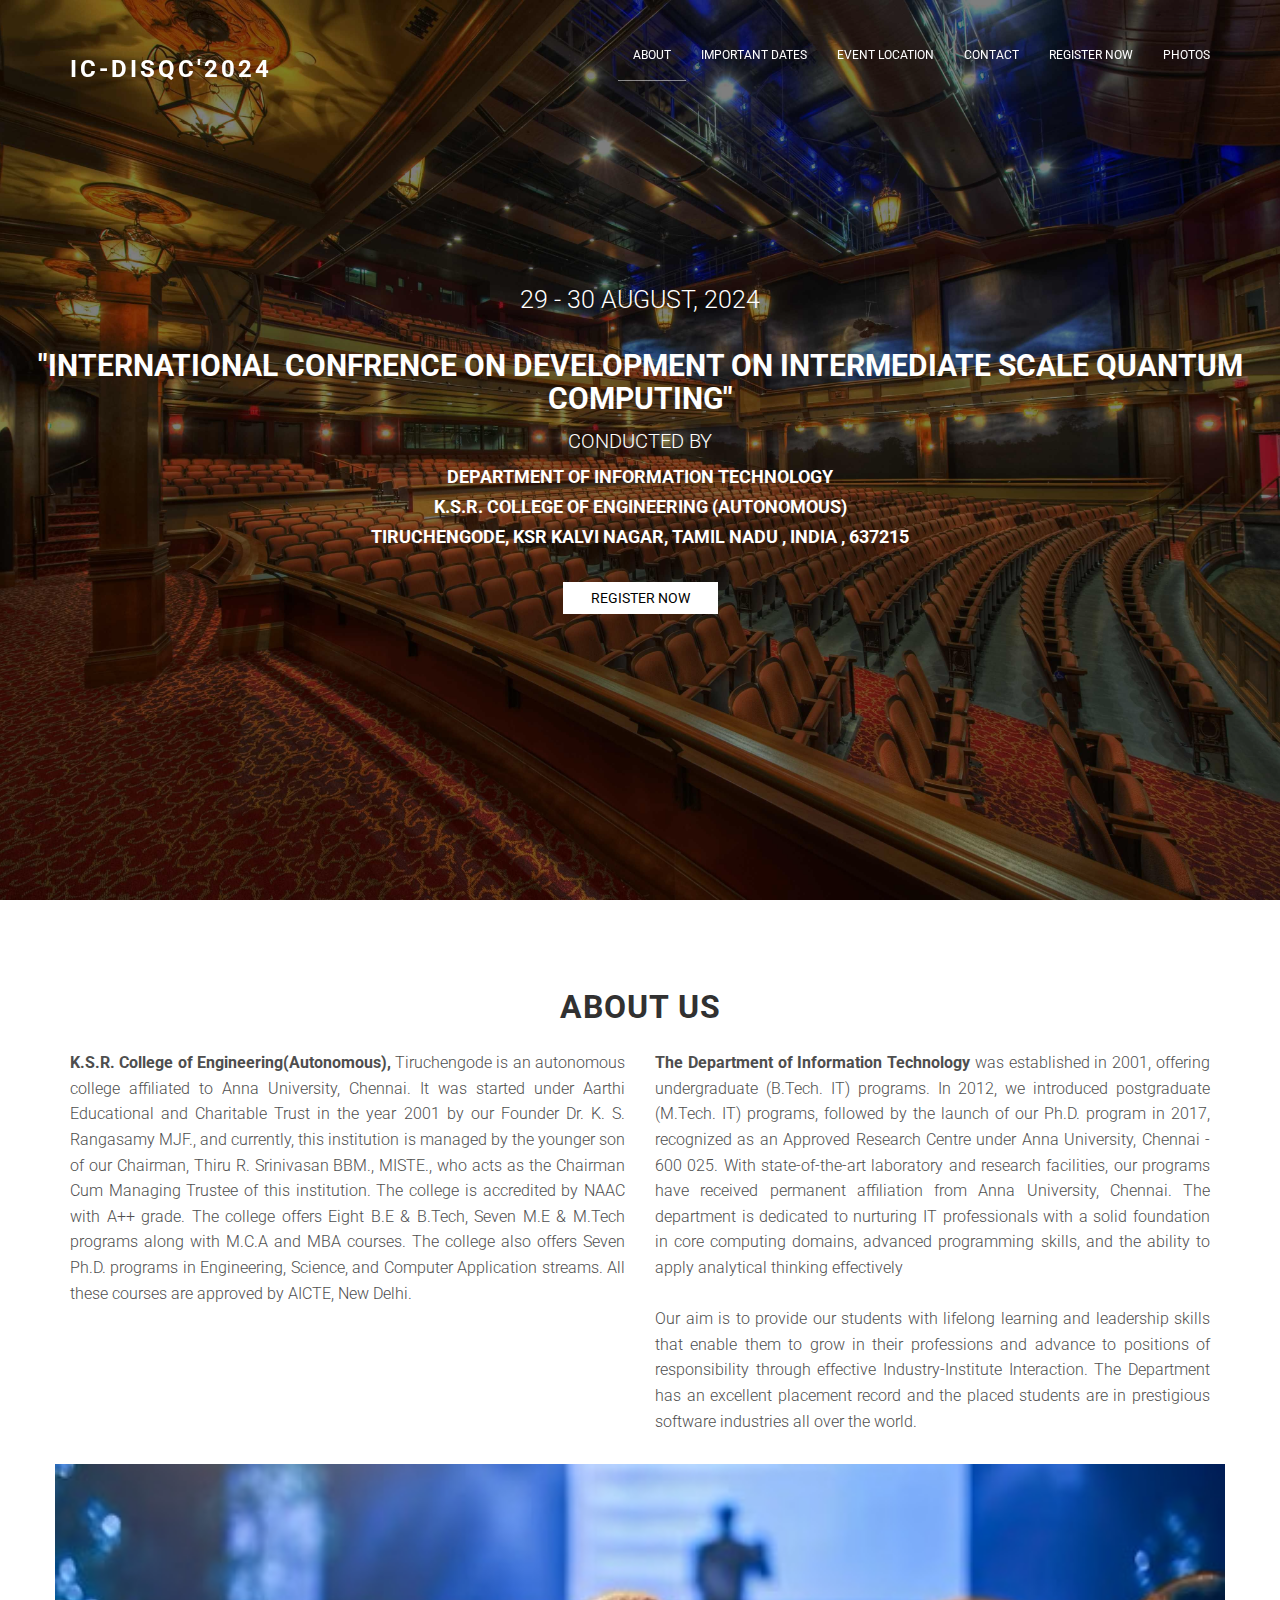
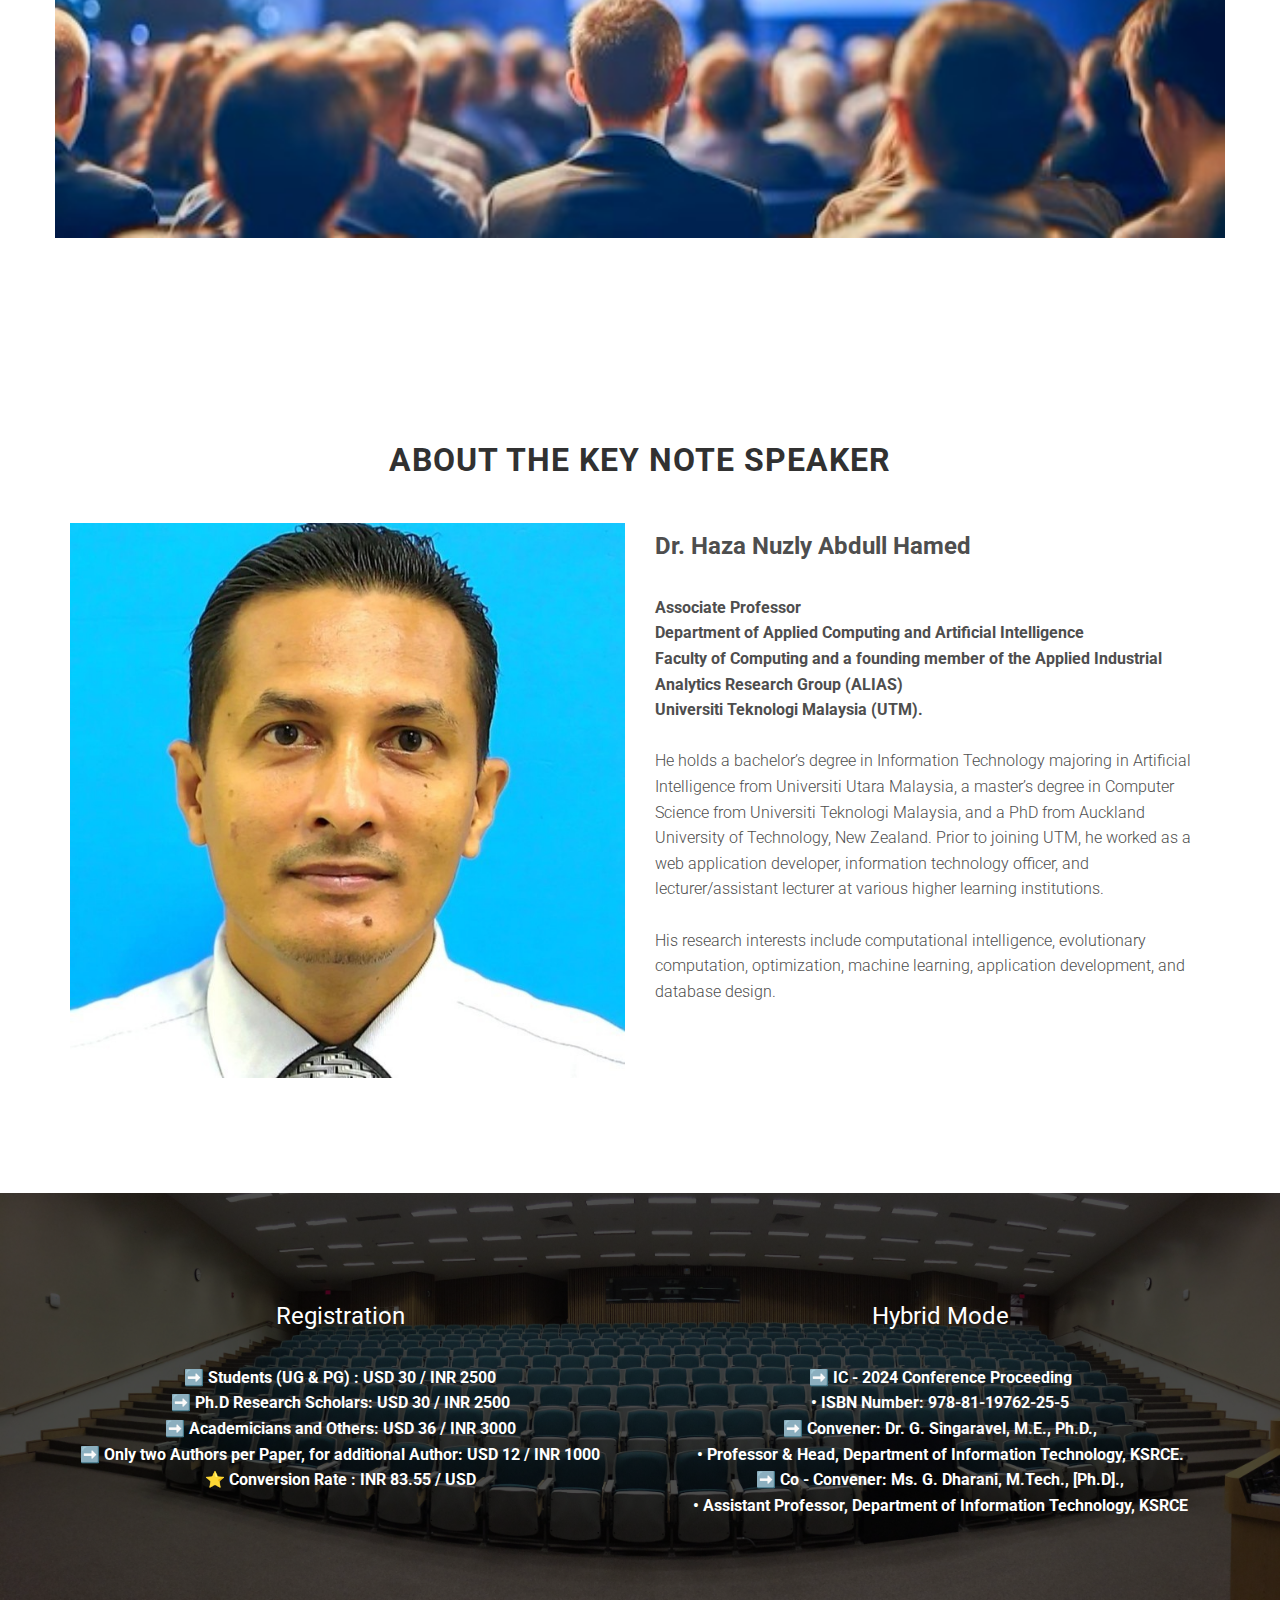
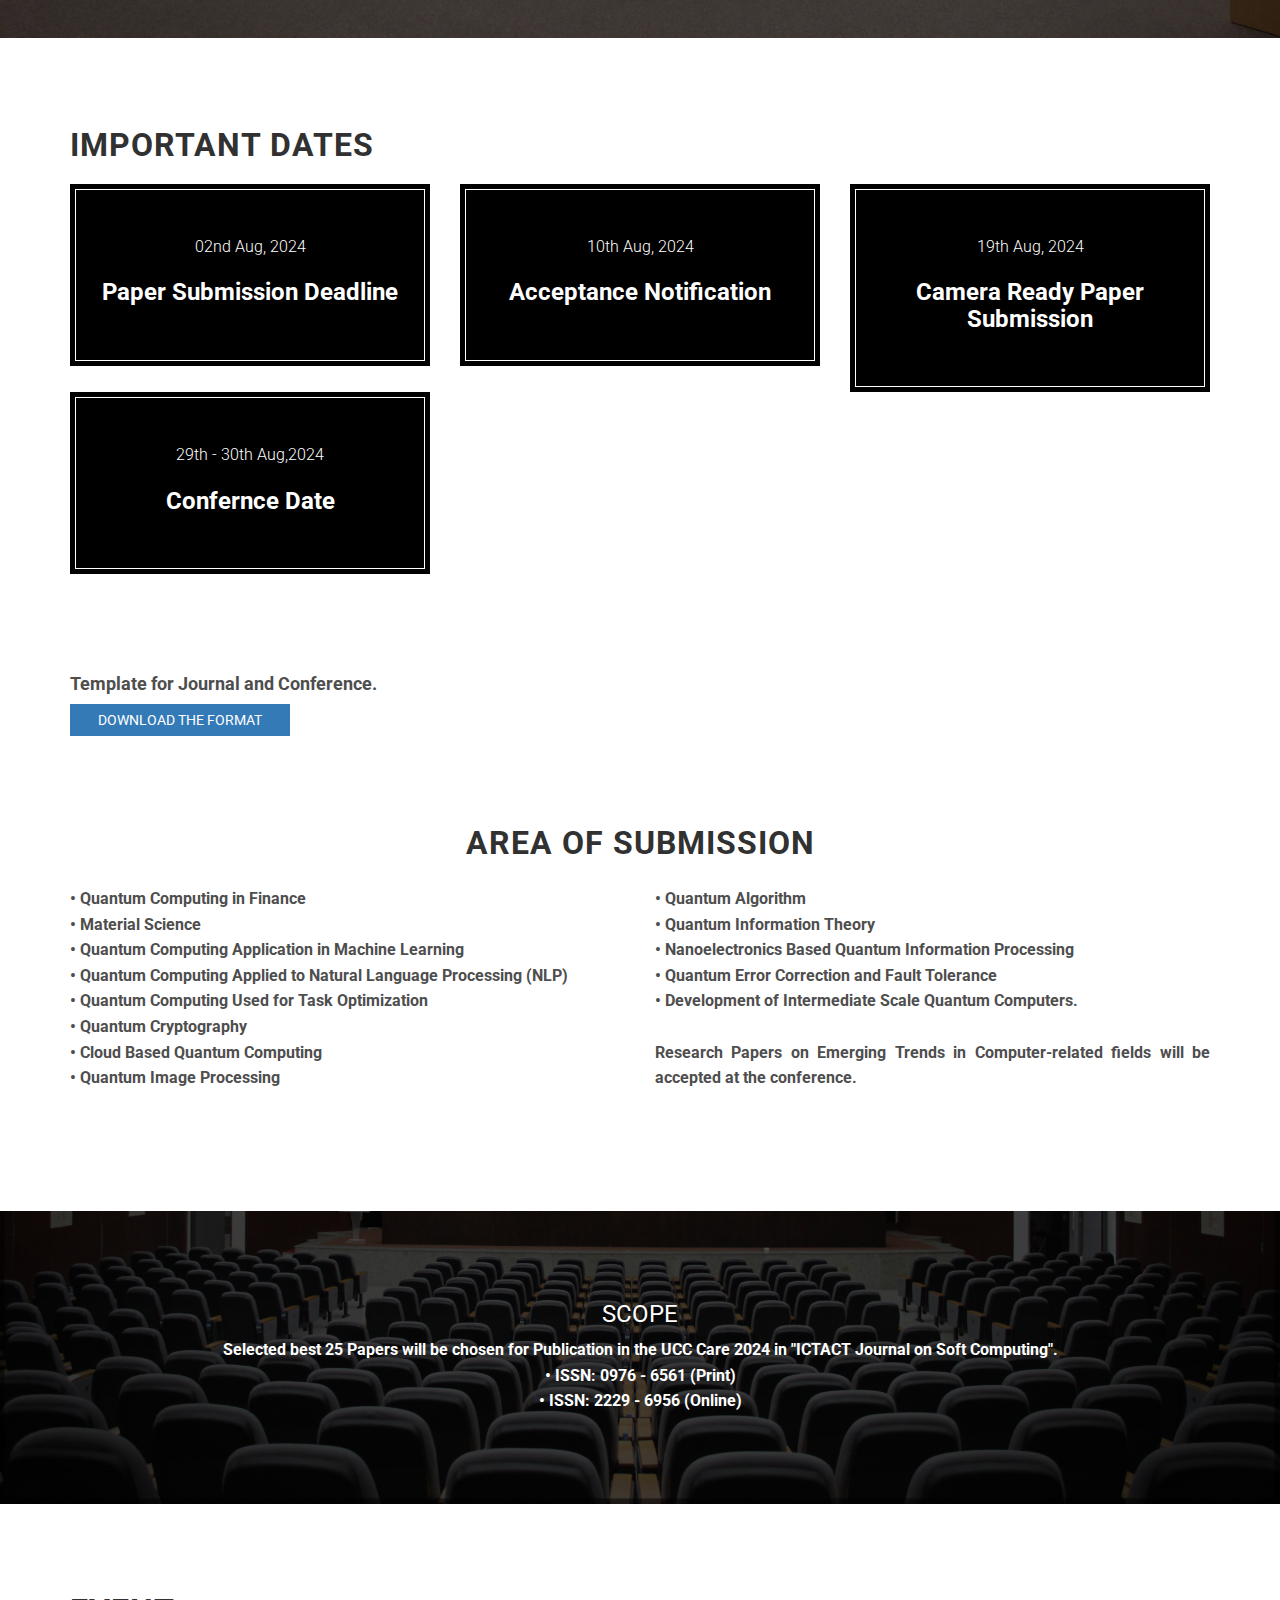
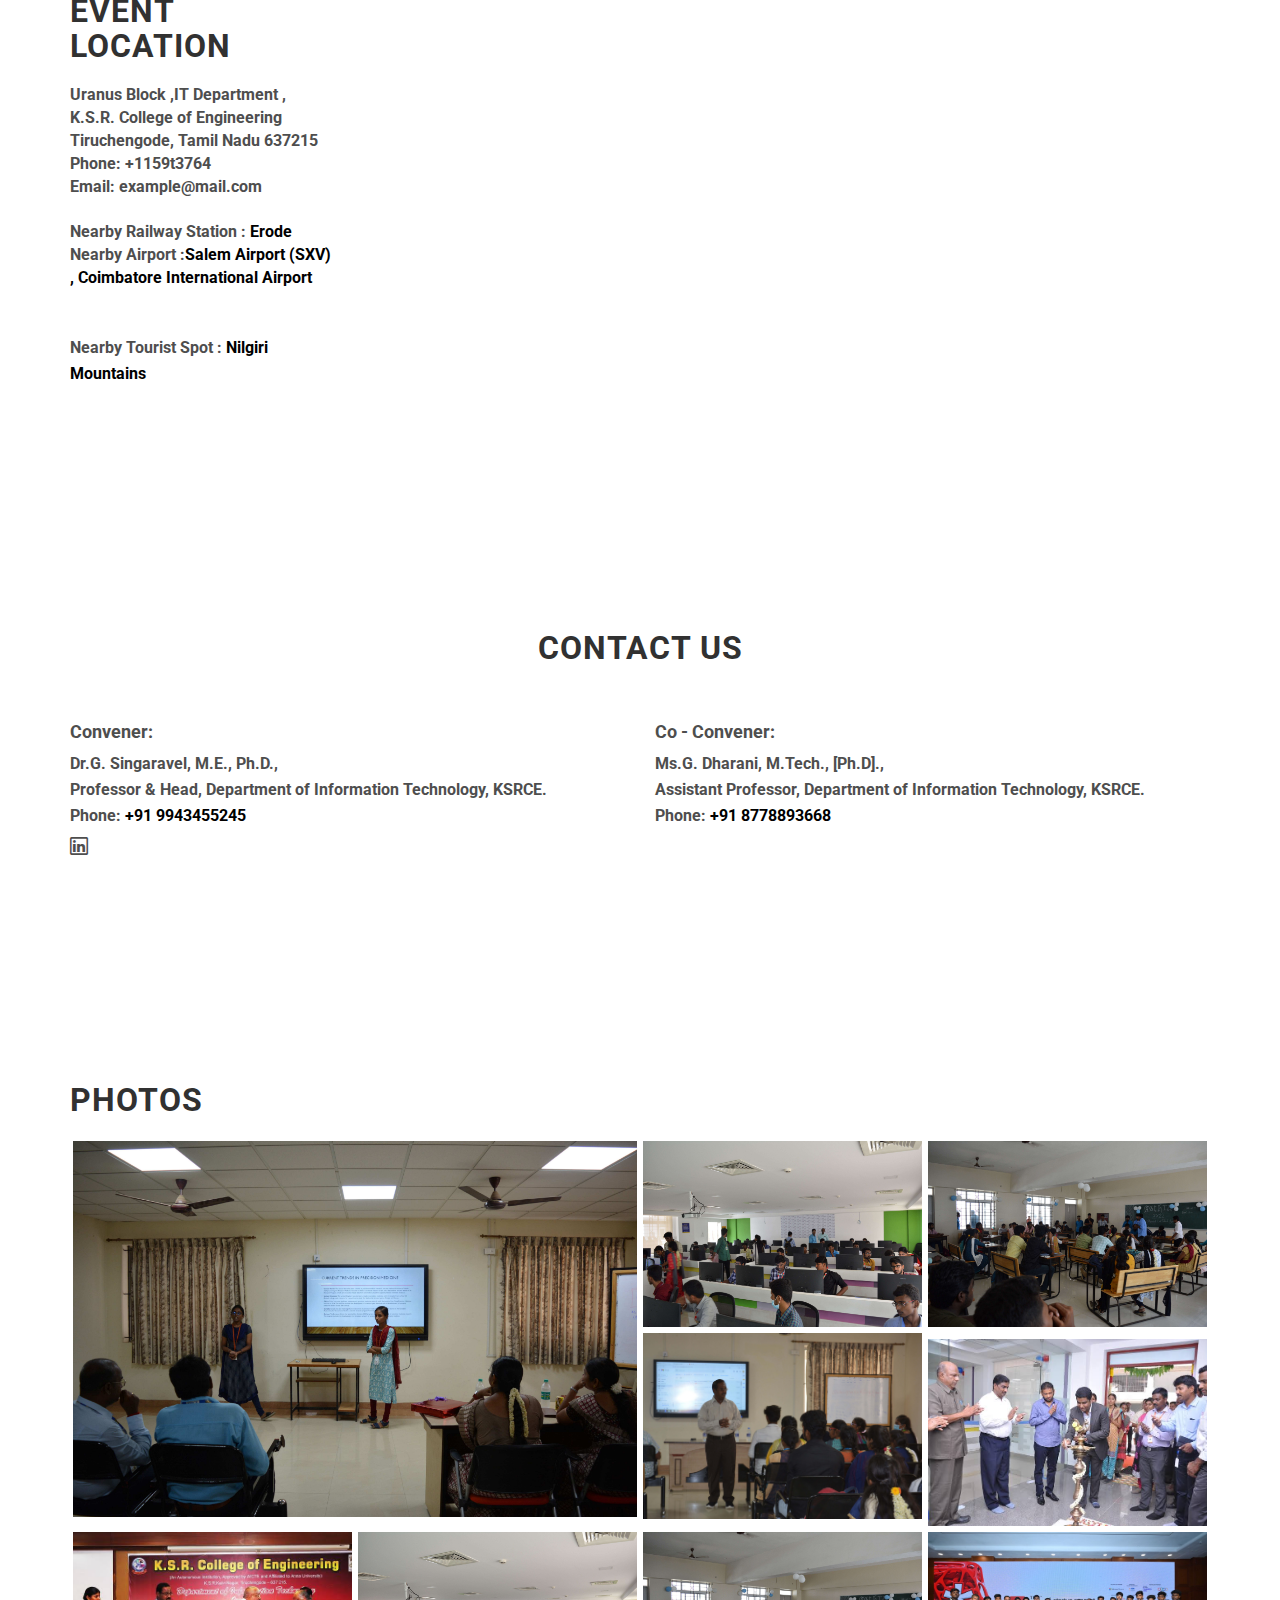
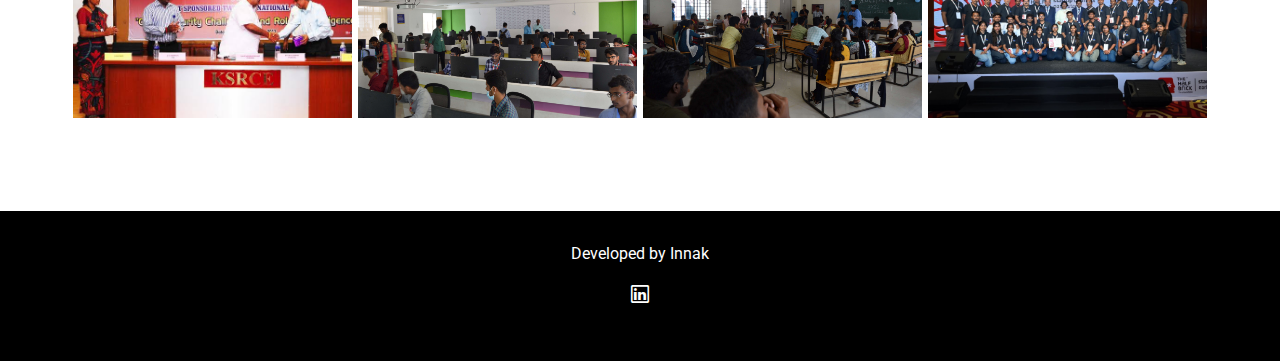
==== commit 3093e114: "Update index.html" ====
--- a/index.html
+++ b/index.html
@@ -175,7 +175,7 @@
                             <strong>
                                 ➡️ Students (UG & PG) : USD 30 / INR 2500<br>
                                 ➡️ Ph.D Research Scholars: USD 30 / INR 2500<br>
-                                ➡️ Academicians and Others: USD 36 / INR 300<br>
+                                ➡️ Academicians and Others: USD 36 / INR 3000<br>
                                 ➡️ Only two Authors per Paper, for additional Author: USD 12 / INR 1000<br>
                                 ⭐ Conversion Rate : INR 83.55 / USD <br>
                             </strong>
@@ -334,7 +334,7 @@
     
 
         <div class="container mt-4">
-          <h4>Here is the format for the Journal Template, use only this format.</h4>
+          <h4>Template for Journal and Conference.</h4>
           <a href="https://ictactjournals.in/upload/Journal-Template.pdf" download="journal_template_format.pdf" class="btn btn-primary">
             Download the format
           </a>
@@ -614,7 +614,7 @@
     <script src="assets/js/main.js"></script>
                             <script>
                                 function registerNow(){
-                                    // window.location.href = "/conference-it/register-now";
+                                    window.location.href = "/conference-it/register-now";
                                 }
                             </script>
 </body>
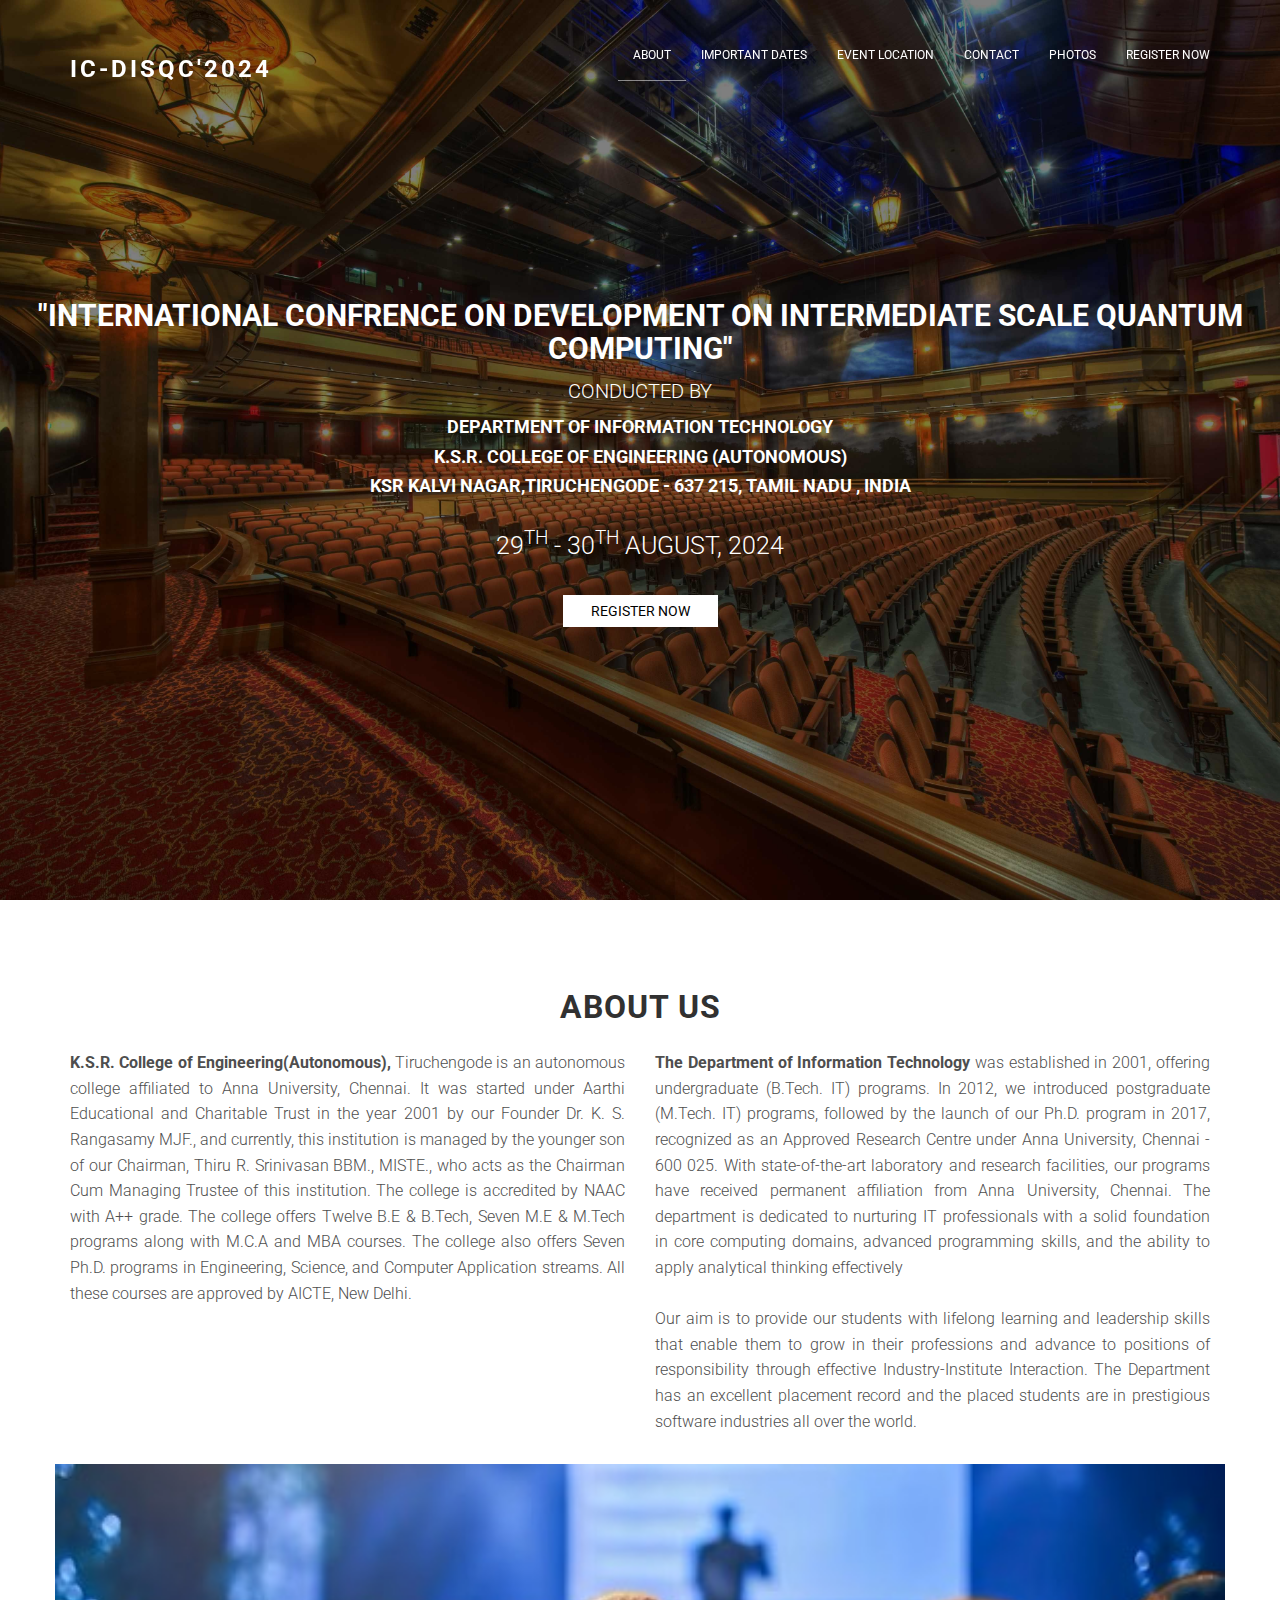
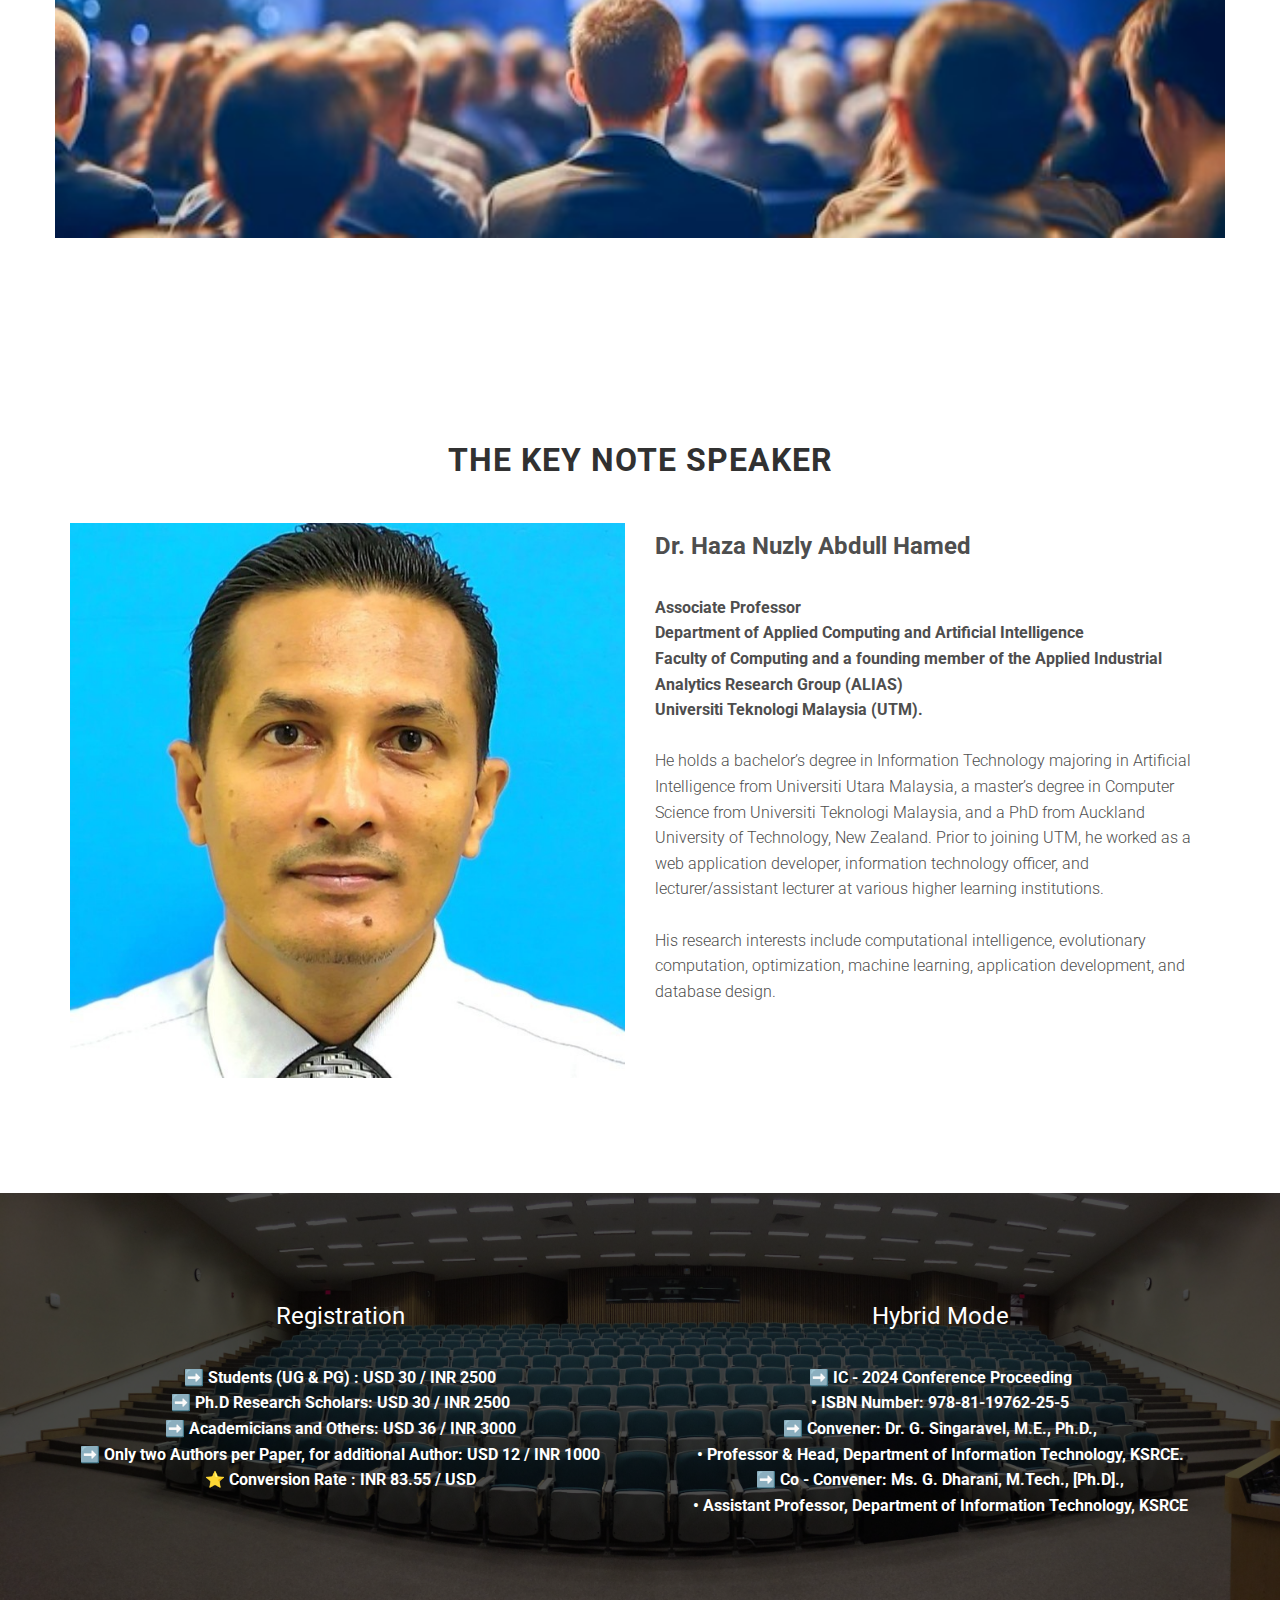
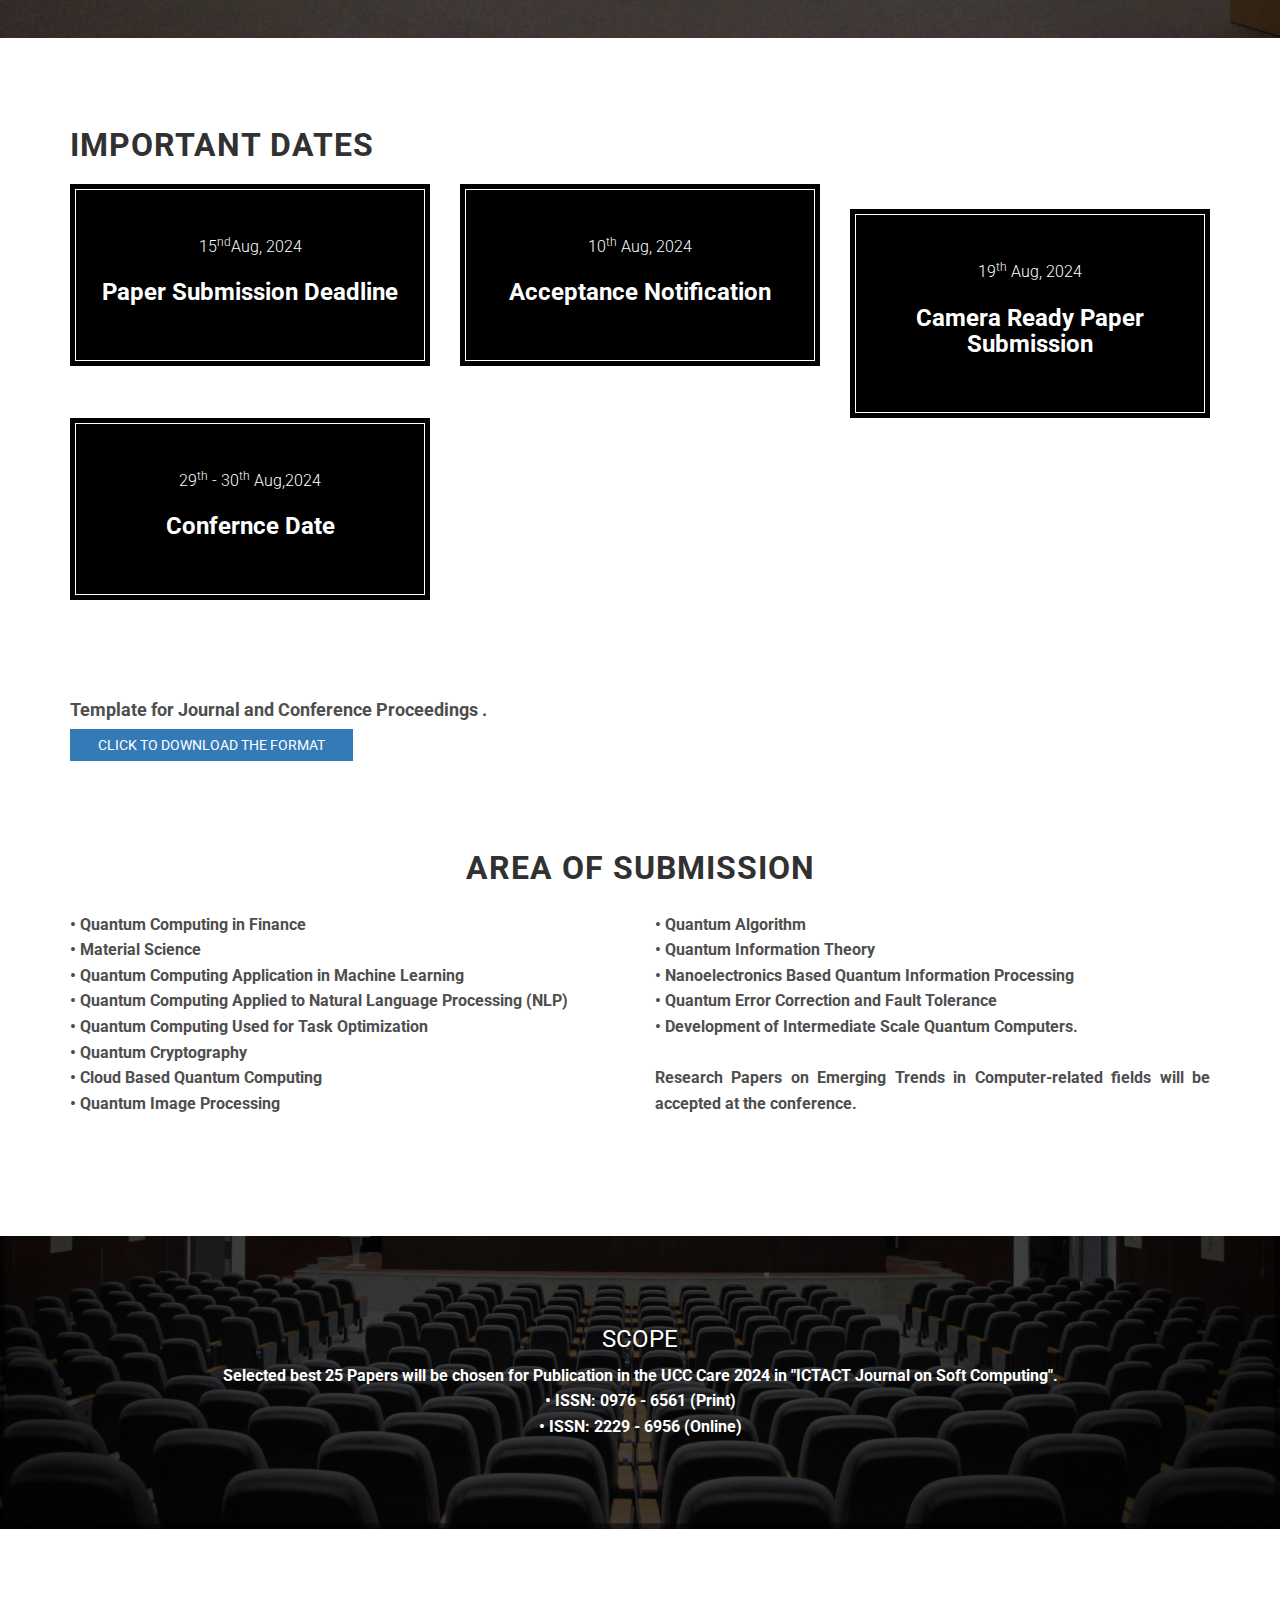
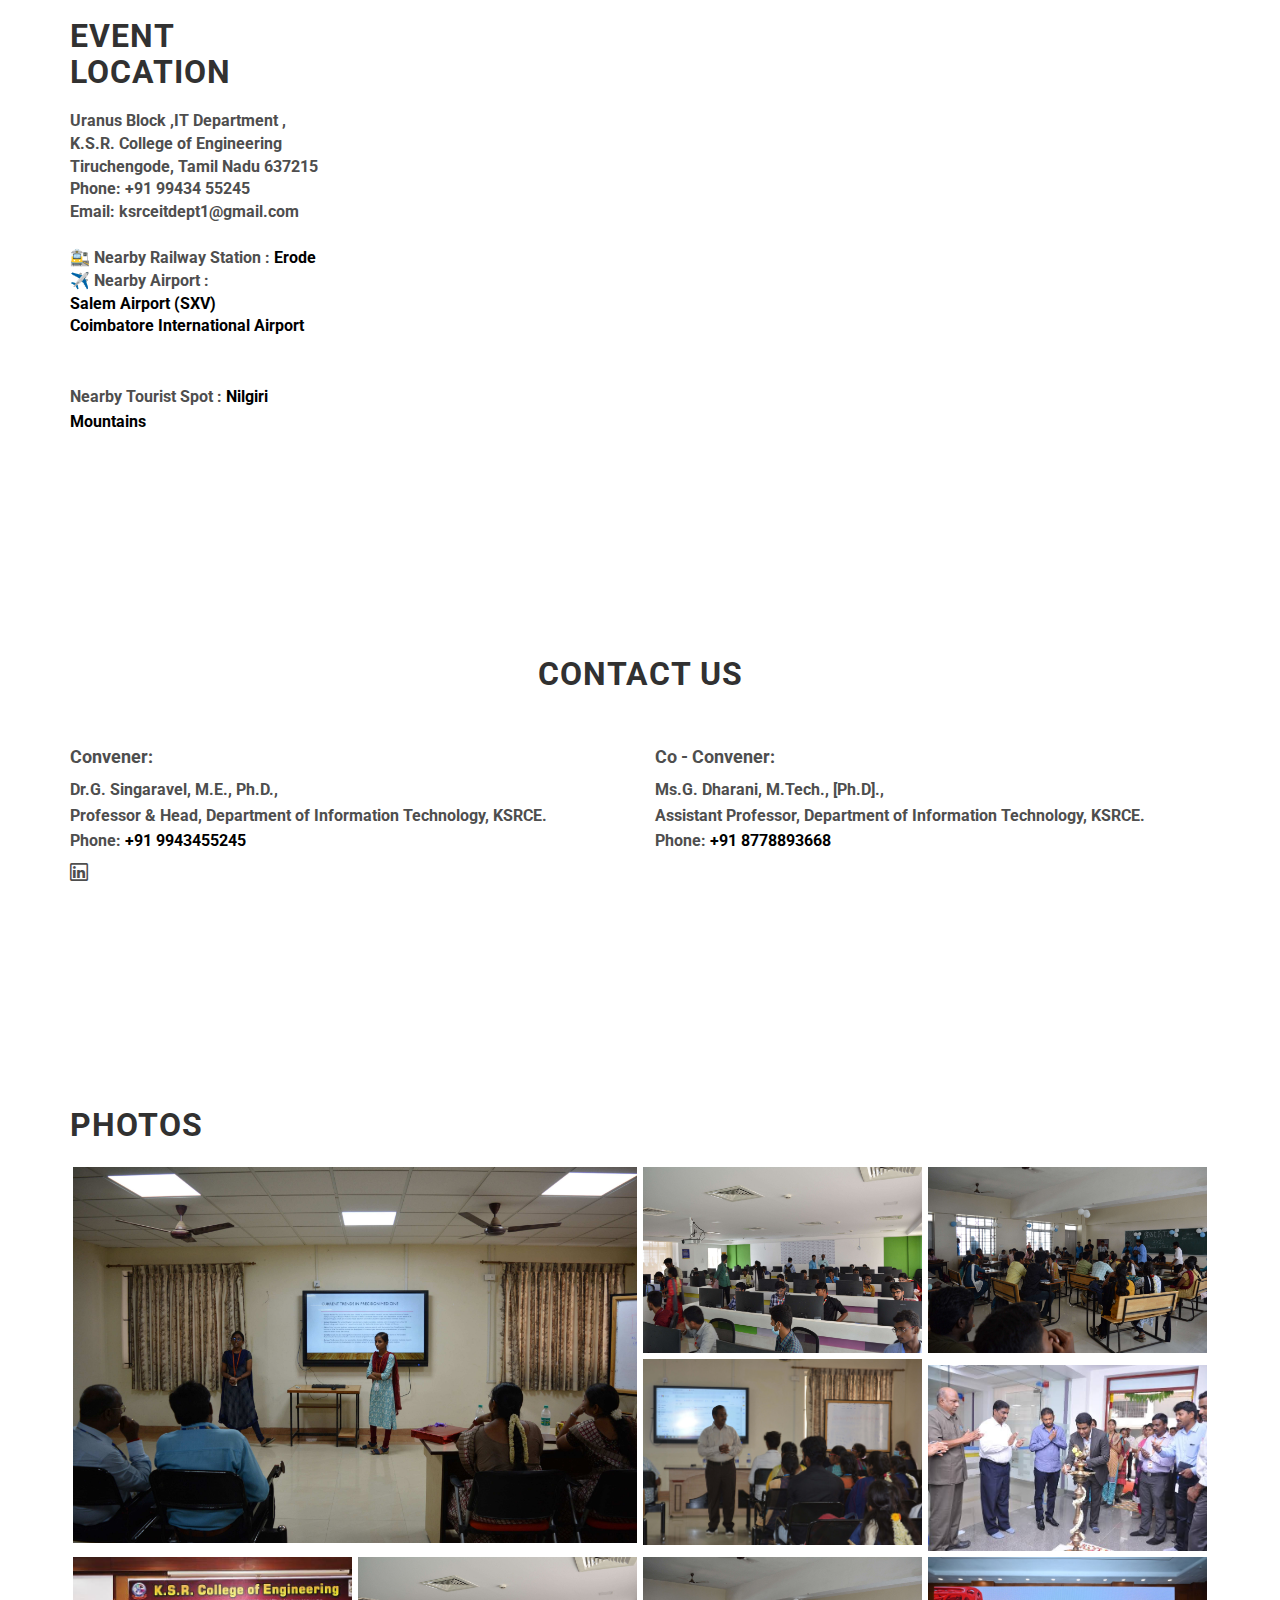
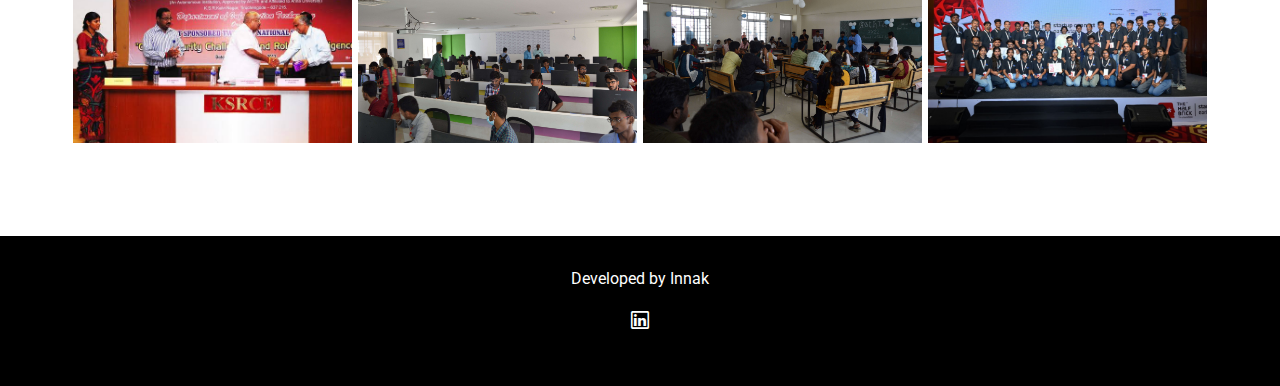
==== commit 88b94490: "Update index.html" ====
--- a/index.html
+++ b/index.html
@@ -67,10 +67,8 @@
                     <li><a data-scroll href="#Important_Dates">Important Dates</a></li>  
                     <li><a data-scroll href="#Event_Location">Event Location</a></li>     
                      <li><a data-scroll href="#Contact">Contact</a></li>
-                     <li><a onclick="registerNow()"  href="/conference-it/register-now">Register Now</a></li>
-                                 
                     <li><a data-scroll href="#photos">Photos</a></li>
-                    
+                    <li><a onclick="registerNow()"  href="/conference-it/register-now">Register Now</a></li>
                 </ul>
             </div>
         </div> 
@@ -79,14 +77,17 @@
     <header id="site-header" class="site-header valign-center"> 
         <div class="intro">
 
-            <h2>29 - 30 August, 2024 </h2>
+            
             <br>    
 
             <h1>"International Confrence on Development on Intermediate Scale Quantum Computing"</h1>
             <p>Conducted by </p>
             <h4>Department of Information Technology</h4>
             <h4>K.S.R. College of Engineering (Autonomous) </h4>
-            <h4>Tiruchengode, KSR Kalvi Nagar, Tamil Nadu , India , 637215</h4>
+            <h4>KSR Kalvi Nagar,Tiruchengode - 637 215, Tamil Nadu , India  </h4>
+            <br>
+           <h2>29<sup>th</sup> - 30<sup>th</sup> August, 2024</h2>
+
             <br>
             <a class="btn btn-white" onclick="registerNow()" href="/conference-it/register-now">Register Now</a>
         
@@ -102,7 +103,7 @@
       <div class="col-md-6">
         <p>
           <strong>K.S.R. College of Engineering(Autonomous),</strong> Tiruchengode is an autonomous college affiliated to Anna University, Chennai. It was started under Aarthi Educational and Charitable Trust in the year 2001 by our Founder Dr. K. S. Rangasamy MJF., and currently, this institution is managed by the younger son of our Chairman, Thiru R. Srinivasan BBM., MISTE., who acts as the Chairman Cum Managing Trustee of this institution. 
-          The college is accredited by NAAC with A++ grade. The college offers Eight B.E & B.Tech, Seven M.E & M.Tech programs along with M.C.A and MBA courses. The college also offers Seven Ph.D. programs in Engineering, Science, and Computer Application streams. All these courses are approved by AICTE, New Delhi.
+          The college is accredited by NAAC with A++ grade. The college offers Twelve B.E & B.Tech, Seven M.E & M.Tech programs along with M.C.A and MBA courses. The college also offers Seven Ph.D. programs in Engineering, Science, and Computer Application streams. All these courses are approved by AICTE, New Delhi.
           <br><br>
         
        </p>
@@ -134,7 +135,7 @@
     <div class="container">
       <div class="row">
         <div class="col-12 text-center">
-          <h3 class="section-title multiple-title">About the Key Note Speaker </h3>
+          <h3 class="section-title multiple-title">The Key Note Speaker </h3>
         </div>
         <div class="col-md-6">
             <!-- <div class="col-12"> -->
@@ -299,7 +300,7 @@
                 <div class="col-md-4 col-sm-6">
                     <div class="schedule-box">
                         <div class="time">
-                            <time date="02nd Aug, 2024">02nd Aug, 2024</time>
+                            <time date="02nd Aug, 2024">15<sup>nd</sup>Aug, 2024</time>
                         </div>
                         <h3>Paper Submission Deadline</h3>
                     </div>
@@ -307,24 +308,25 @@
                 <div class="col-md-4 col-sm-6">
                     <div class="schedule-box">
                         <div class="time">
-                            <time date="10th Aug, 2024">10th Aug, 2024</time> 
+                            <time date="10th Aug, 2024">10<sup>th</sup> Aug, 2024</time> 
                         </div>
                         <h3>Acceptance Notification</h3>
-                    </div>
-                </div>
-                <div class="col-md-4 col-sm-6">
-                    <div class="schedule-box">
-                        <div class="time">
-                            <time date="19th Aug, 2024">19th Aug, 2024</time>
-                        </div>
-                        <h3>Camera Ready Paper <br> Submission</h3>
                     </div>
                 </div>
                 <br>
                 <div class="col-md-4 col-sm-6">
                     <div class="schedule-box">
                         <div class="time">
-                            <time date="29th - 30th Aug,2024">29th - 30th Aug,2024</time>
+                            <time date="19th Aug, 2024">19<sup>th</sup> Aug, 2024</time>
+                        </div>
+                        <h3>Camera Ready Paper <br> Submission</h3>
+                    </div>
+                </div>
+                <br>
+                <div class="col-md-4 col-sm-6">
+                    <div class="schedule-box">
+                        <div class="time">
+                            <time date="29th - 30th Aug,2024">29<sup>th</sup> - 30<sup>th</sup> Aug,2024</time>
                         </div>
                         <h3>Confernce Date</h3>
                     </div>
@@ -334,9 +336,9 @@
     
 
         <div class="container mt-4">
-          <h4>Template for Journal and Conference.</h4>
+          <h4>Template for Journal and Conference Proceedings . </h4>
           <a href="https://ictactjournals.in/upload/Journal-Template.pdf" download="journal_template_format.pdf" class="btn btn-primary">
-            Download the format
+            Click to Download the Format
           </a>
         </div>
         
@@ -486,12 +488,12 @@
                 <div class="col-sm-3">
                     <h3 class="section-title">Event Location</h3>
                     <address>
-                        <strong> Uranus Block ,IT Department , <br> K.S.R. College of Engineering <br>Tiruchengode, Tamil Nadu 637215 <br> Phone: +1159t3764<br> Email: example@mail.com 
+                        <strong> Uranus Block ,IT Department , <br> K.S.R. College of Engineering <br>Tiruchengode, Tamil Nadu 637215 <br> Phone: +91 99434 55245<br> Email: ksrceitdept1@gmail.com
                         <br>
                         <br>
-                   <strong>  Nearby Railway Station :  <a href="https://g.co/kgs/xvSJnbL">Erode </a>
+                   <strong> 🚉 Nearby Railway Station :  <a href="https://g.co/kgs/xvSJnbL">Erode </a>
                     <br>
-                    Nearby Airport :<a href="https://maps.app.goo.gl/EHgdEMBkHs1WTiNt5">Salem Airport (SXV)</a> <br><a href="https://maps.app.goo.gl/z7HrEfRVMbnzMrhs8"> , Coimbatore International Airport</a>
+                   ✈️ Nearby Airport :<a href="https://maps.app.goo.gl/EHgdEMBkHs1WTiNt5"><br>Salem Airport (SXV)</a> <br><a href="https://maps.app.goo.gl/z7HrEfRVMbnzMrhs8"> Coimbatore International Airport</a>
                     </address> <br>
                     Nearby Tourist Spot : <a href="https://maps.app.goo.gl/cd5GEETAX7fxAanw5">Nilgiri Mountains</a>
                 </strong>
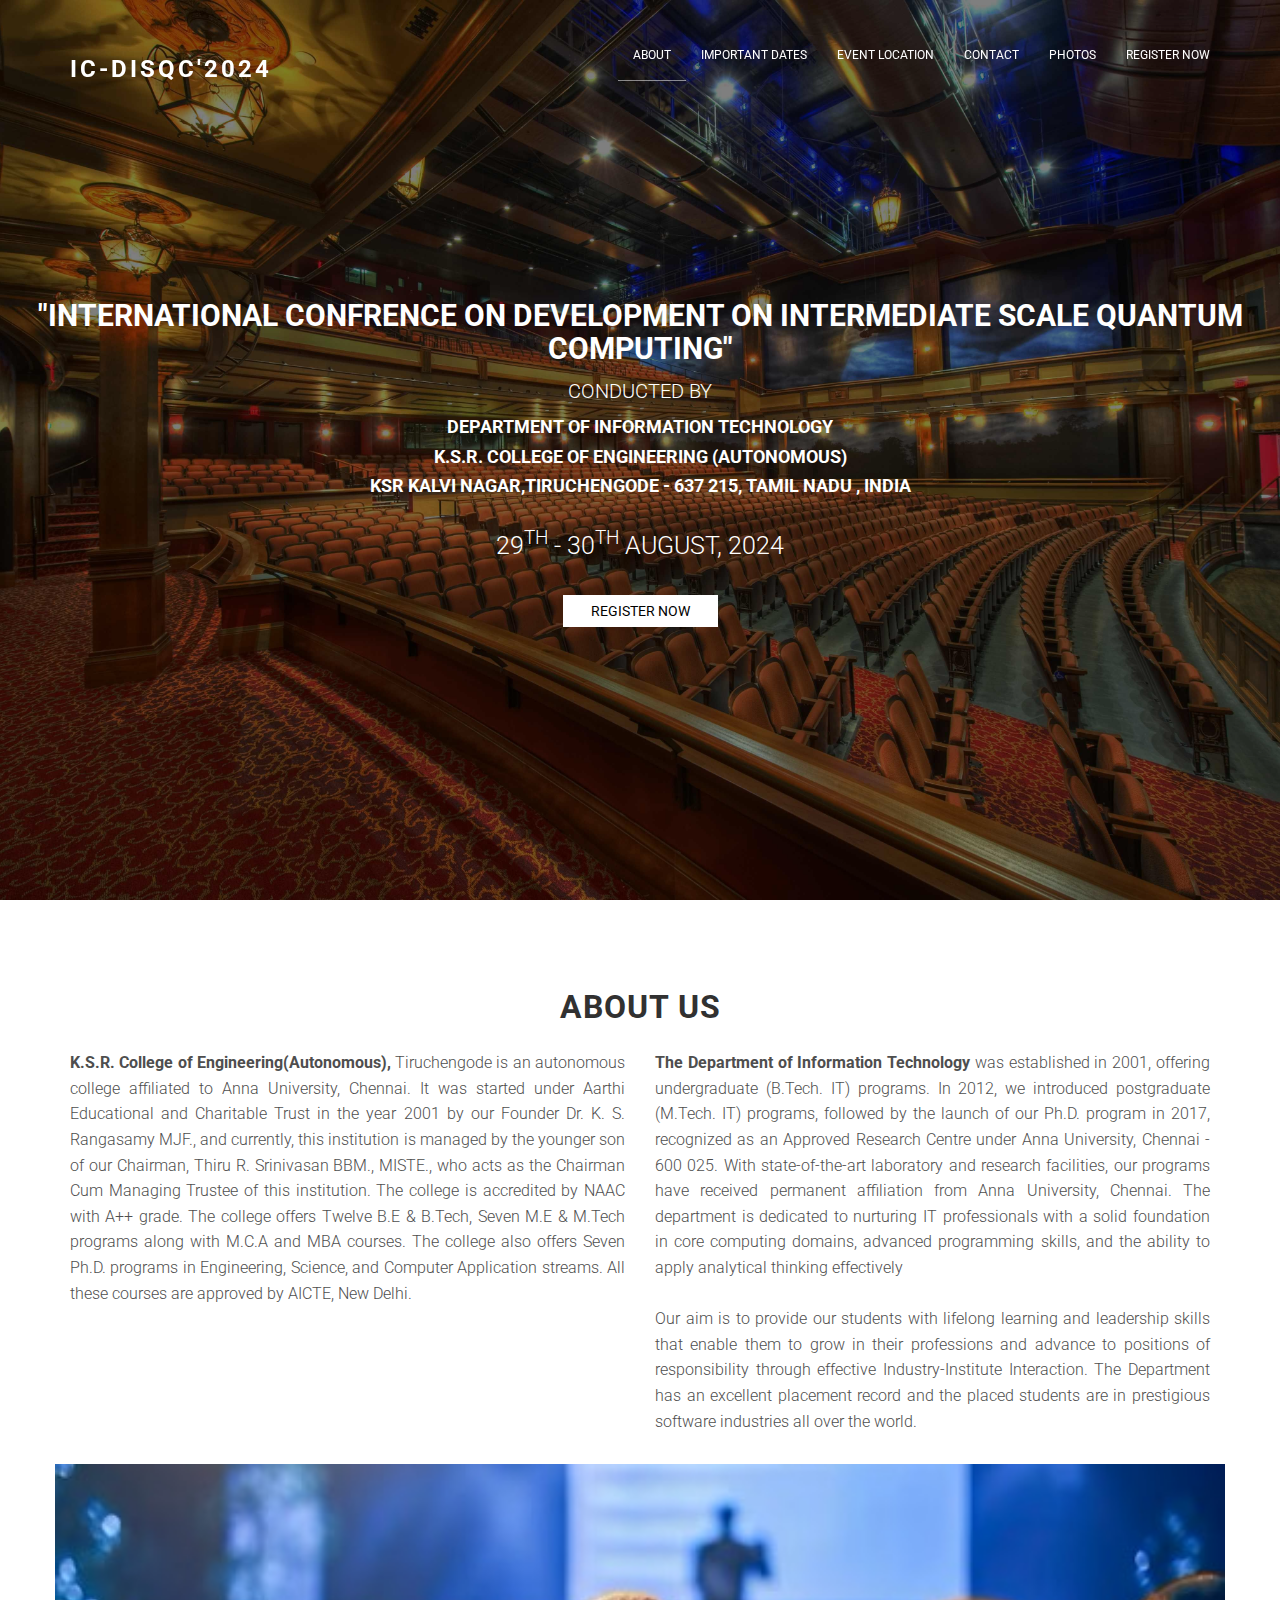
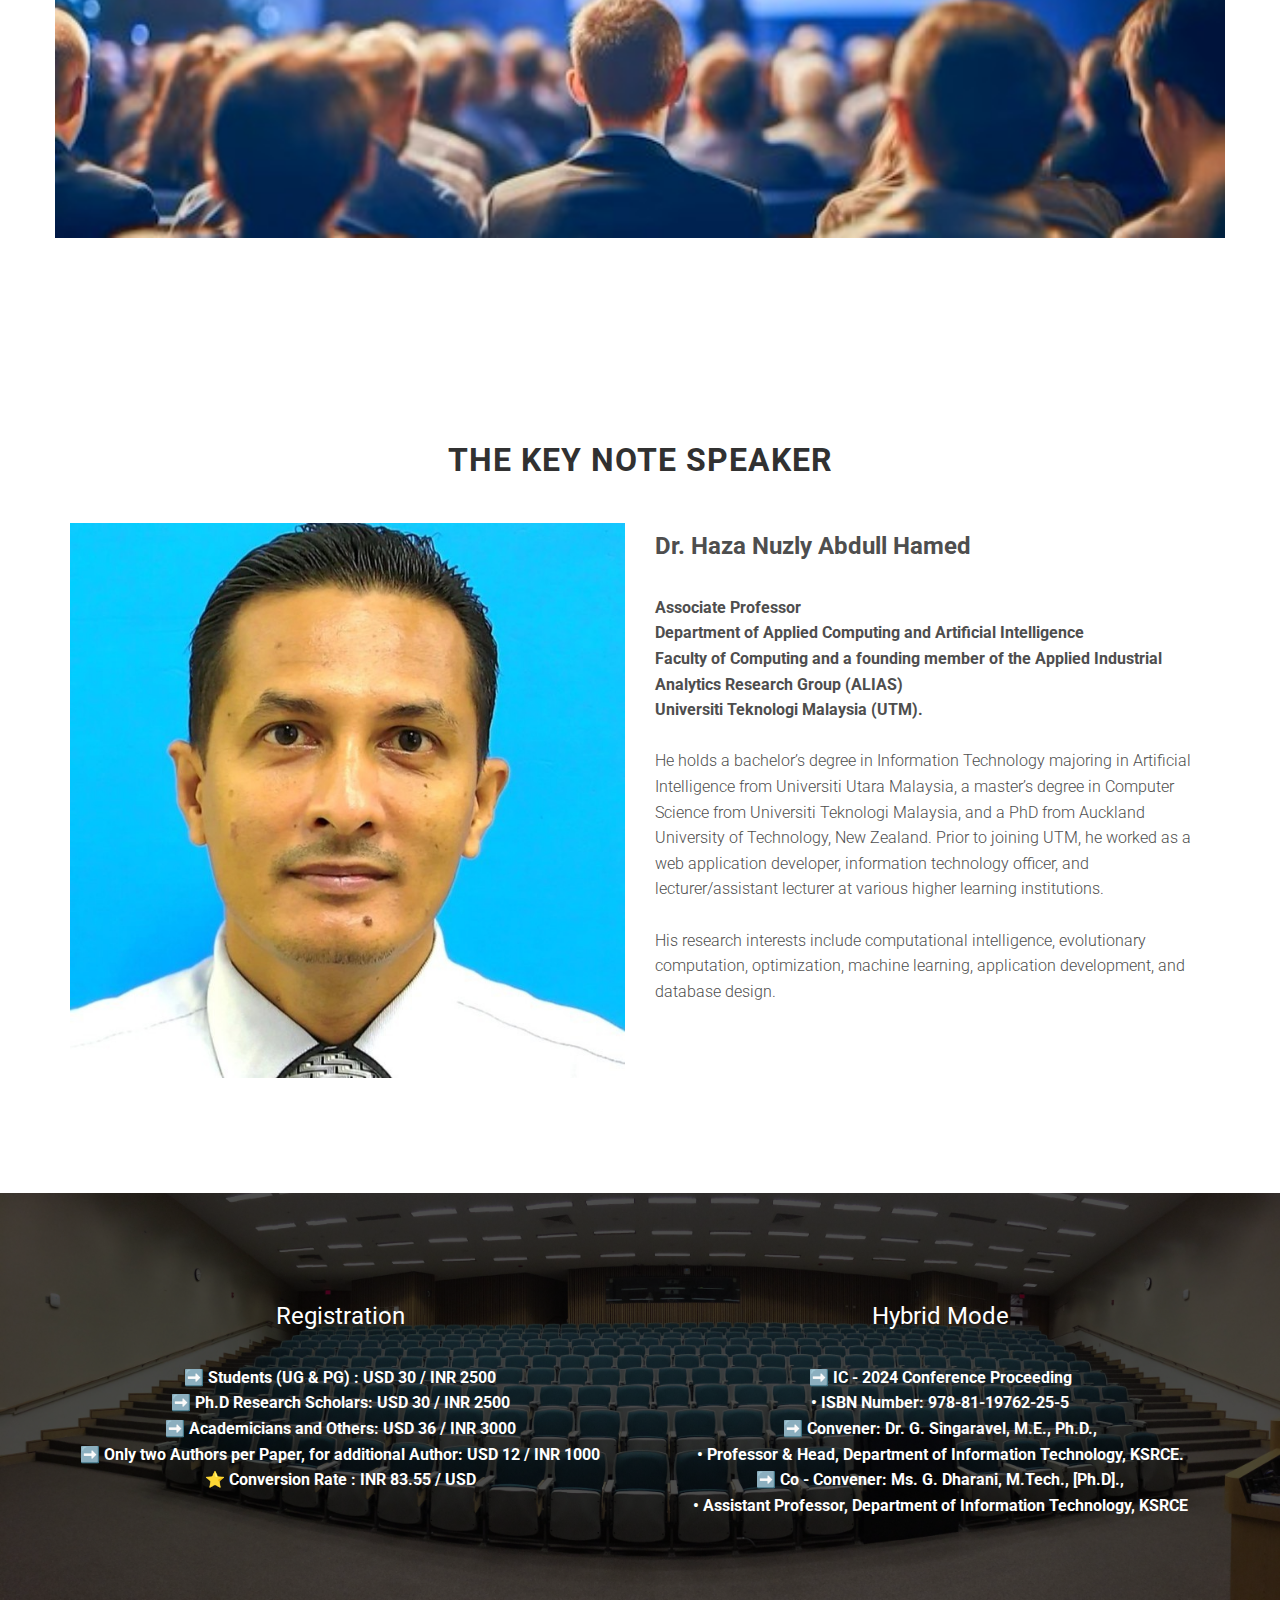
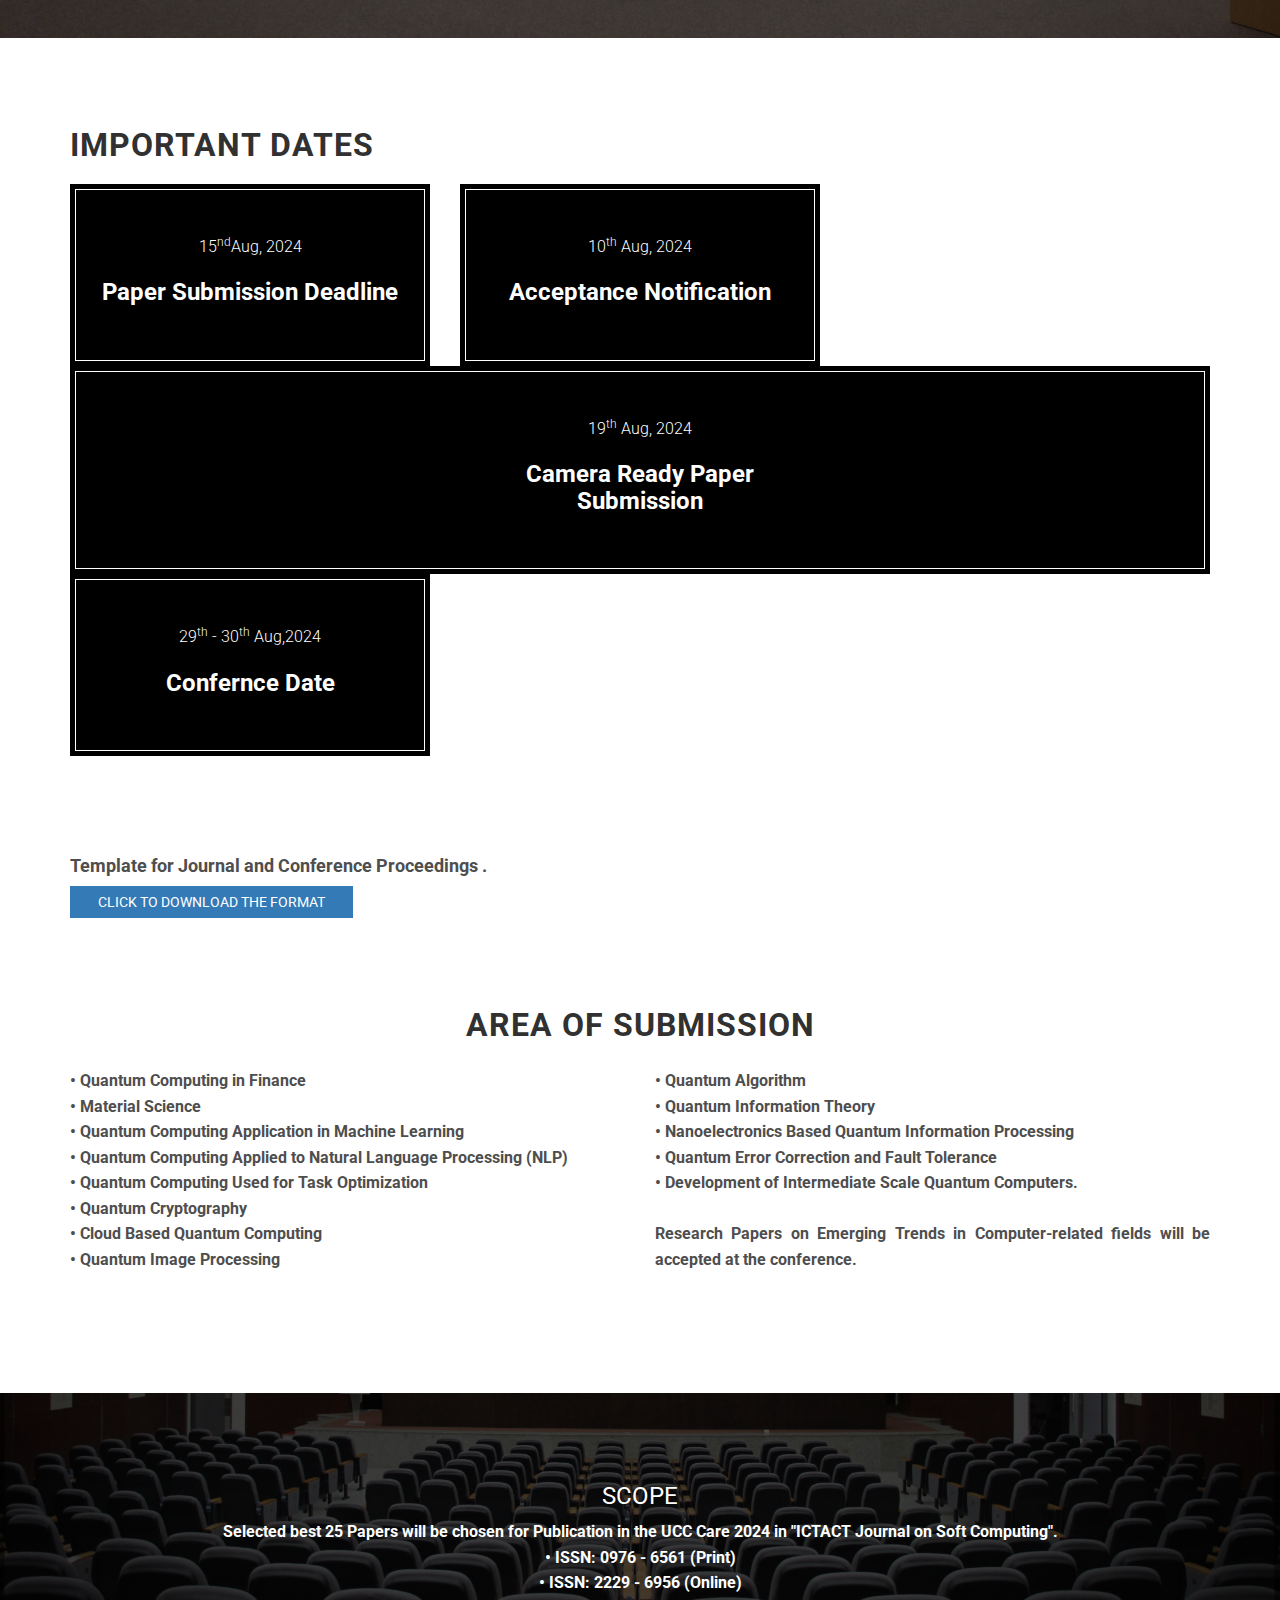
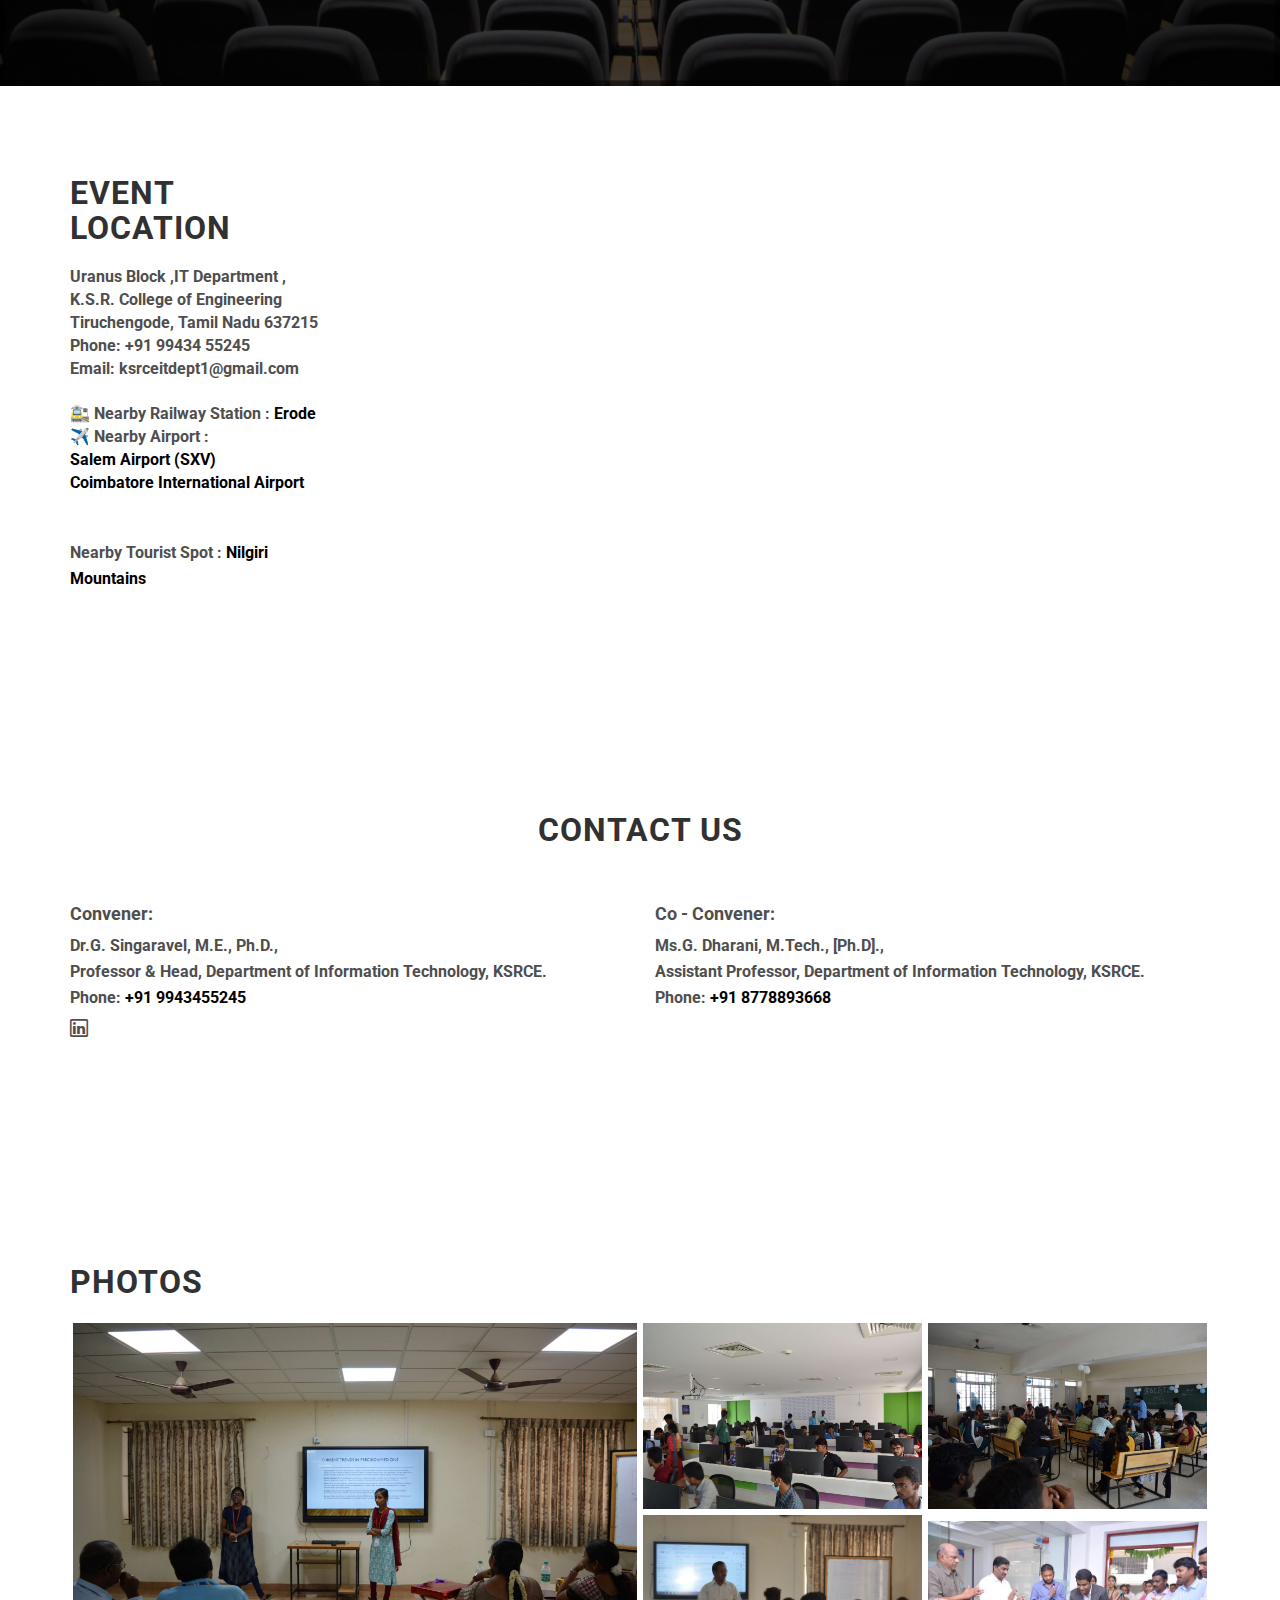
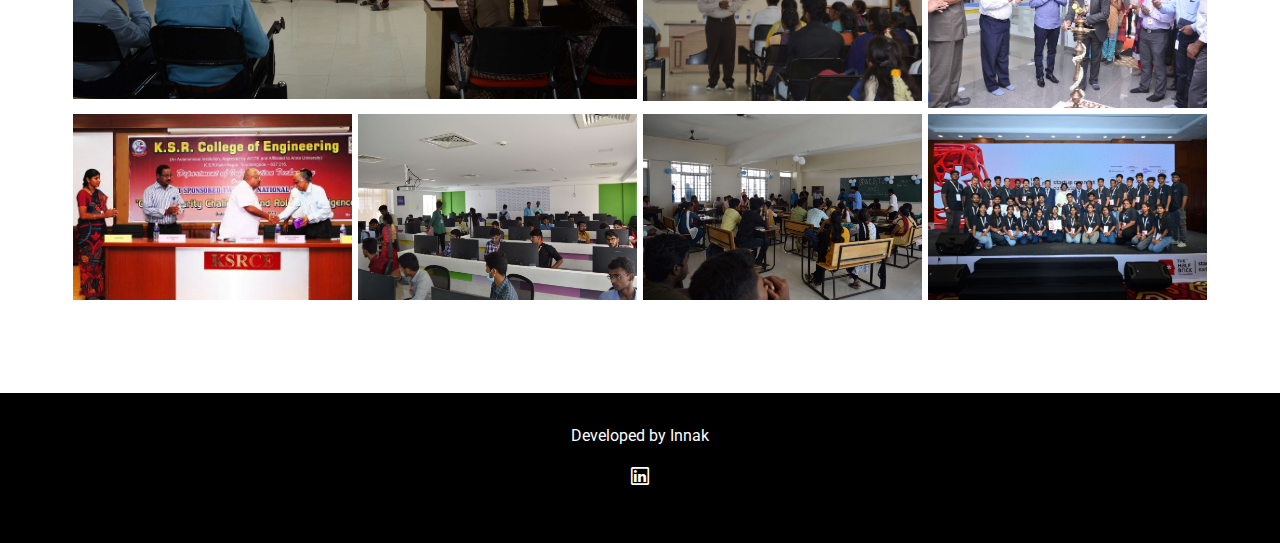
==== commit 06abc70d: "Update index.html" ====
--- a/index.html
+++ b/index.html
@@ -313,8 +313,8 @@
                         <h3>Acceptance Notification</h3>
                     </div>
                 </div>
-                <br>
-                <div class="col-md-4 col-sm-6">
+            
+                <div class="col-md-12">
                     <div class="schedule-box">
                         <div class="time">
                             <time date="19th Aug, 2024">19<sup>th</sup> Aug, 2024</time>
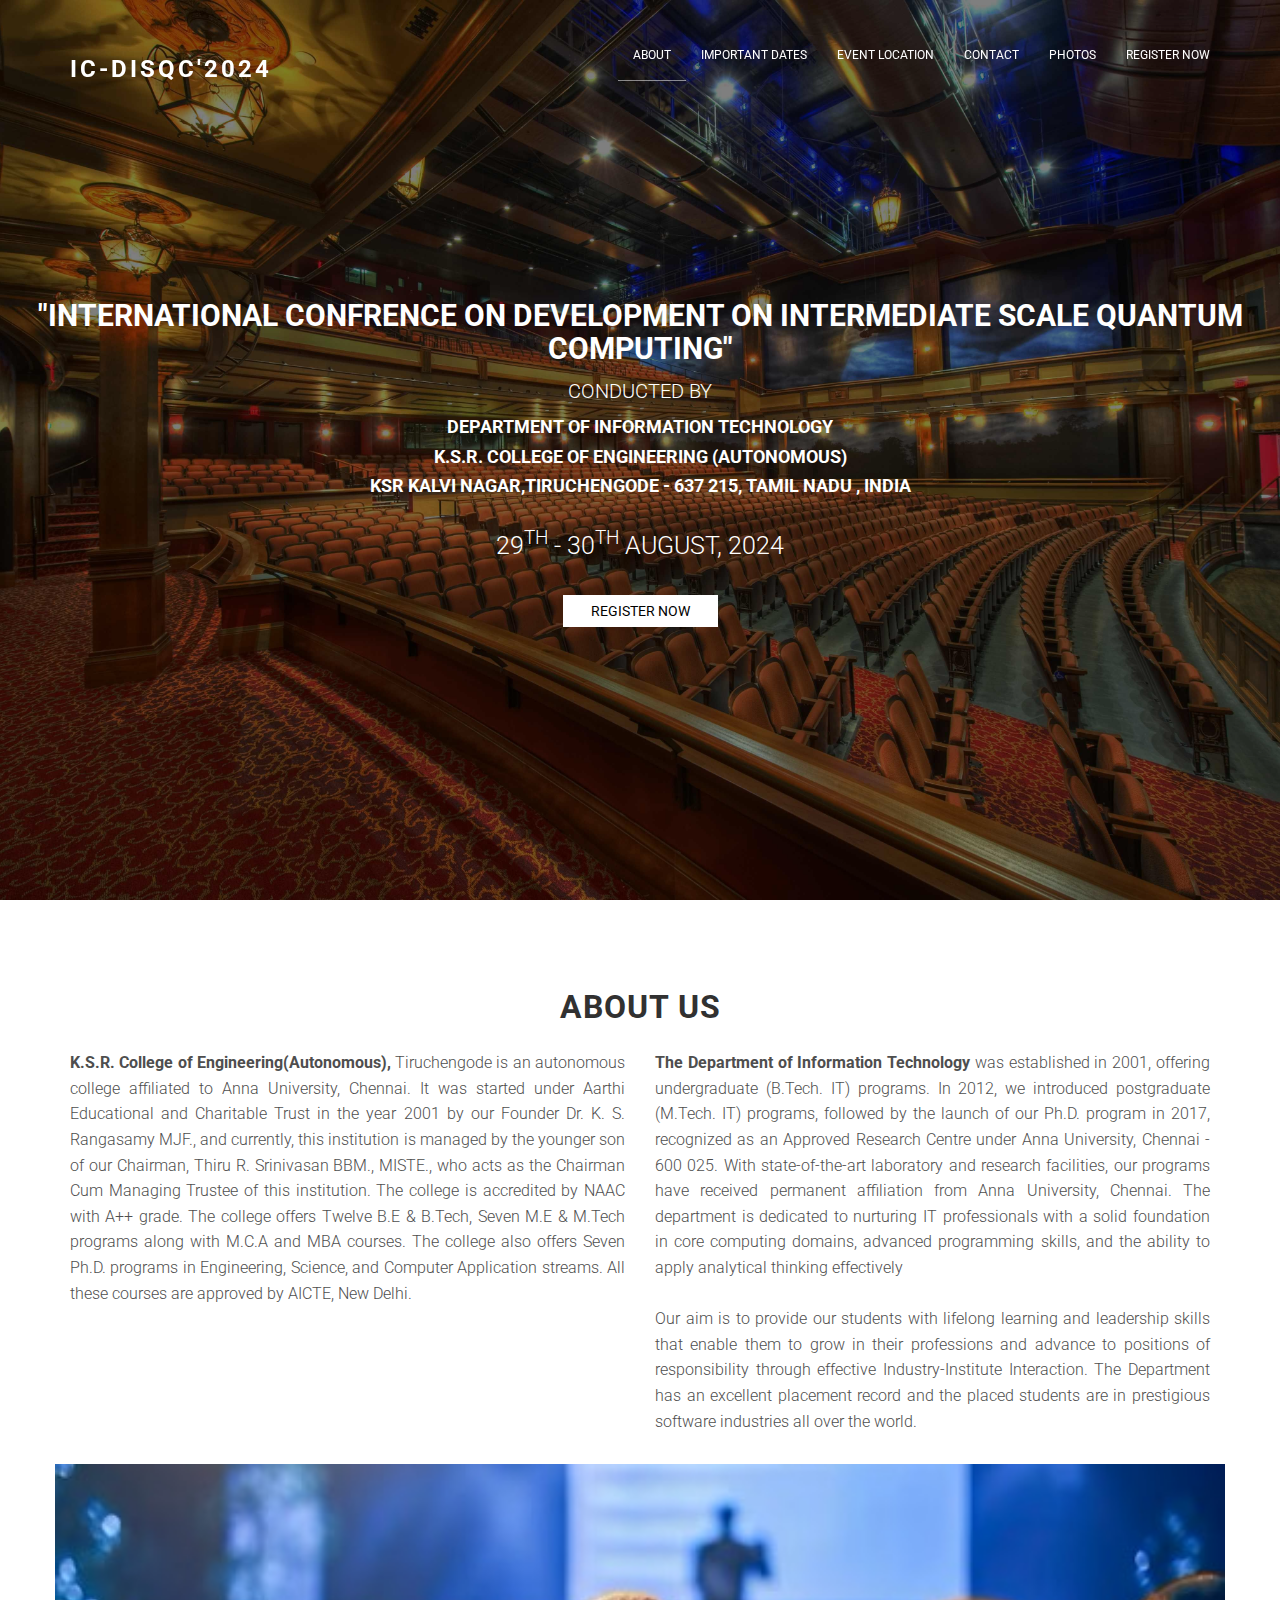
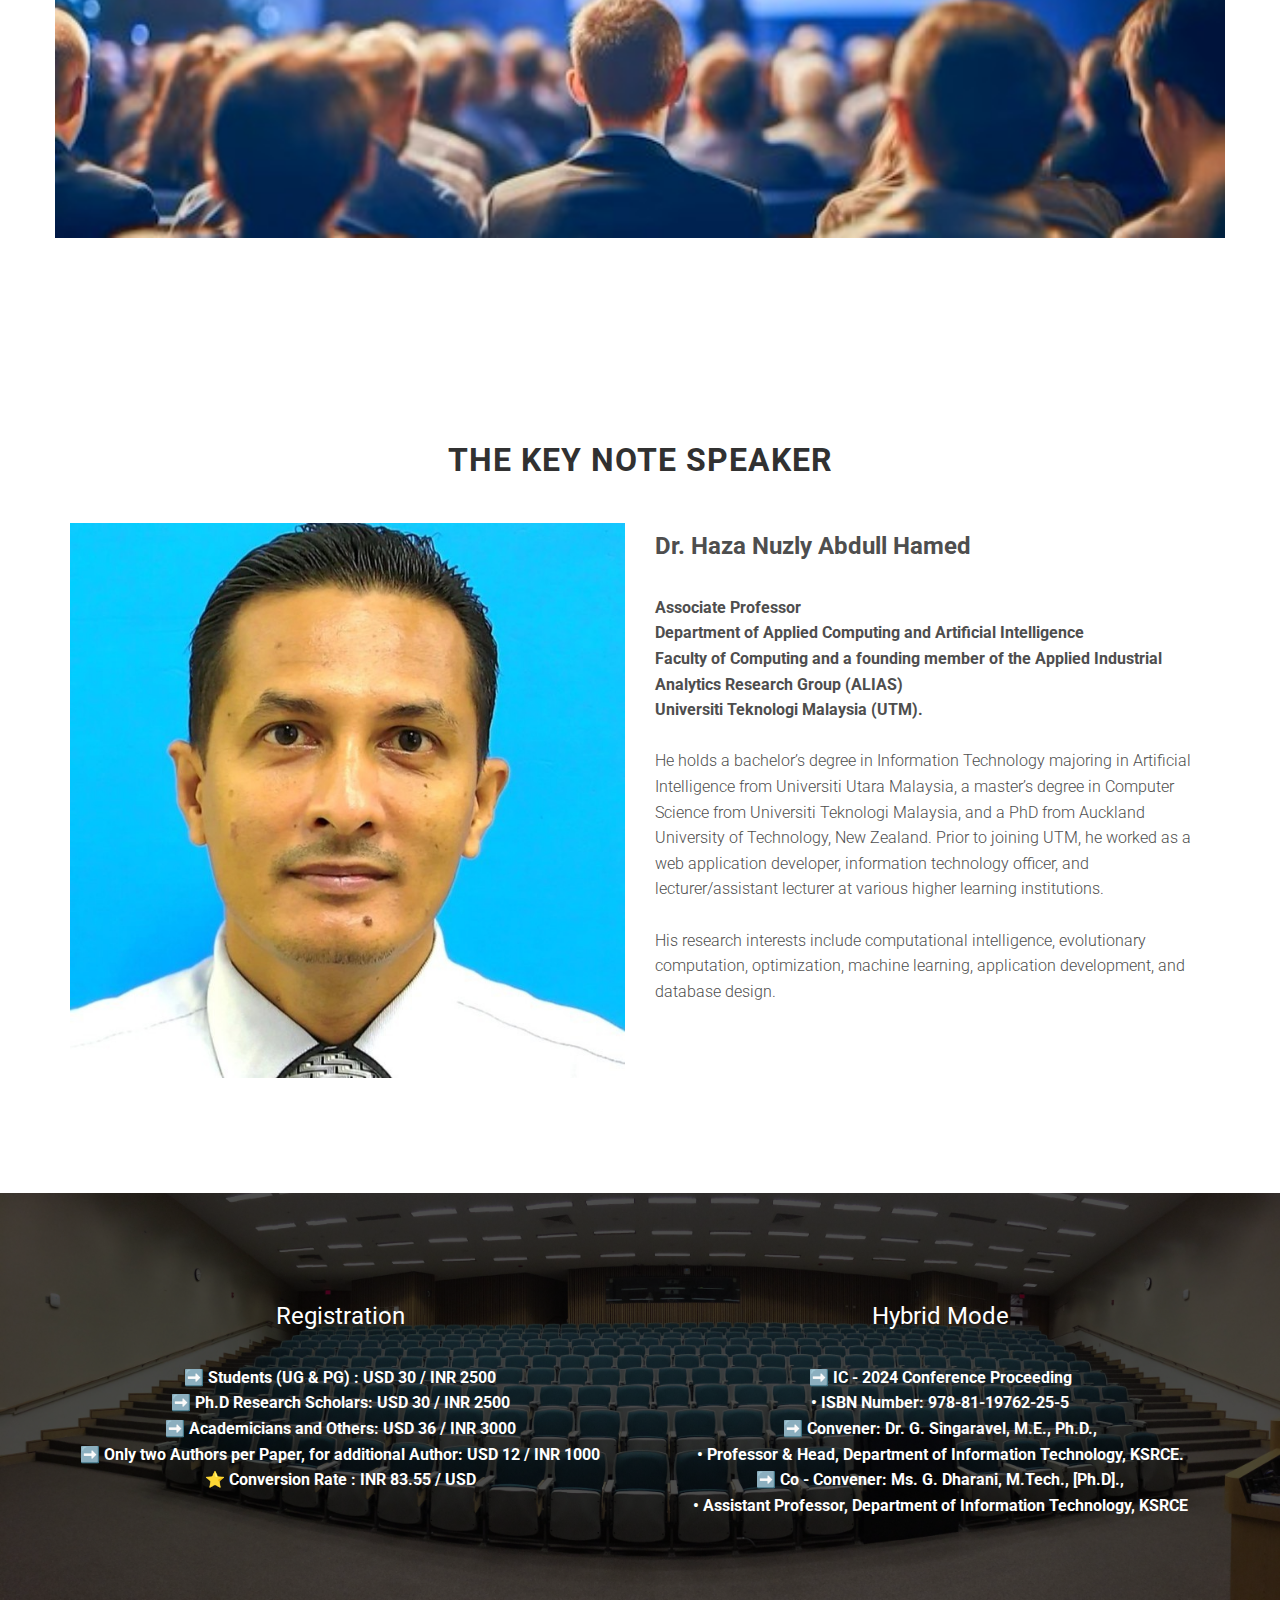
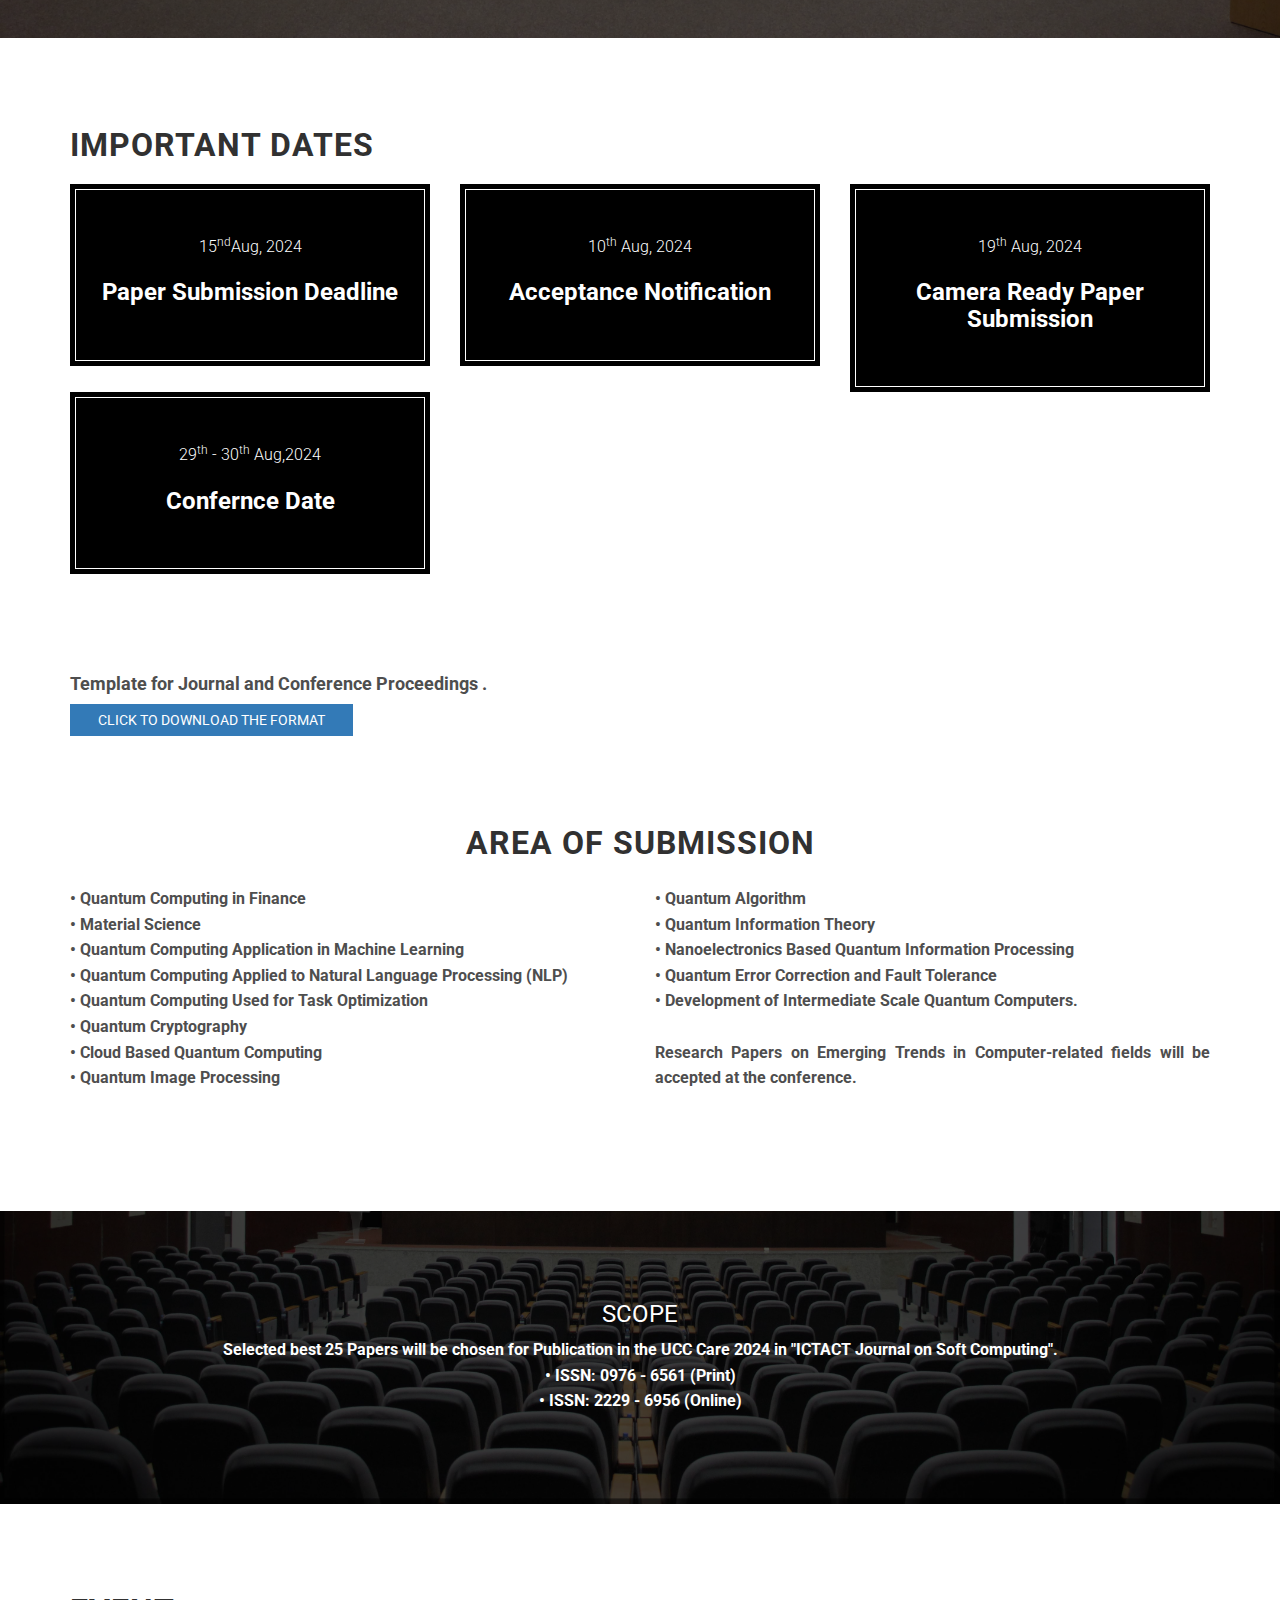
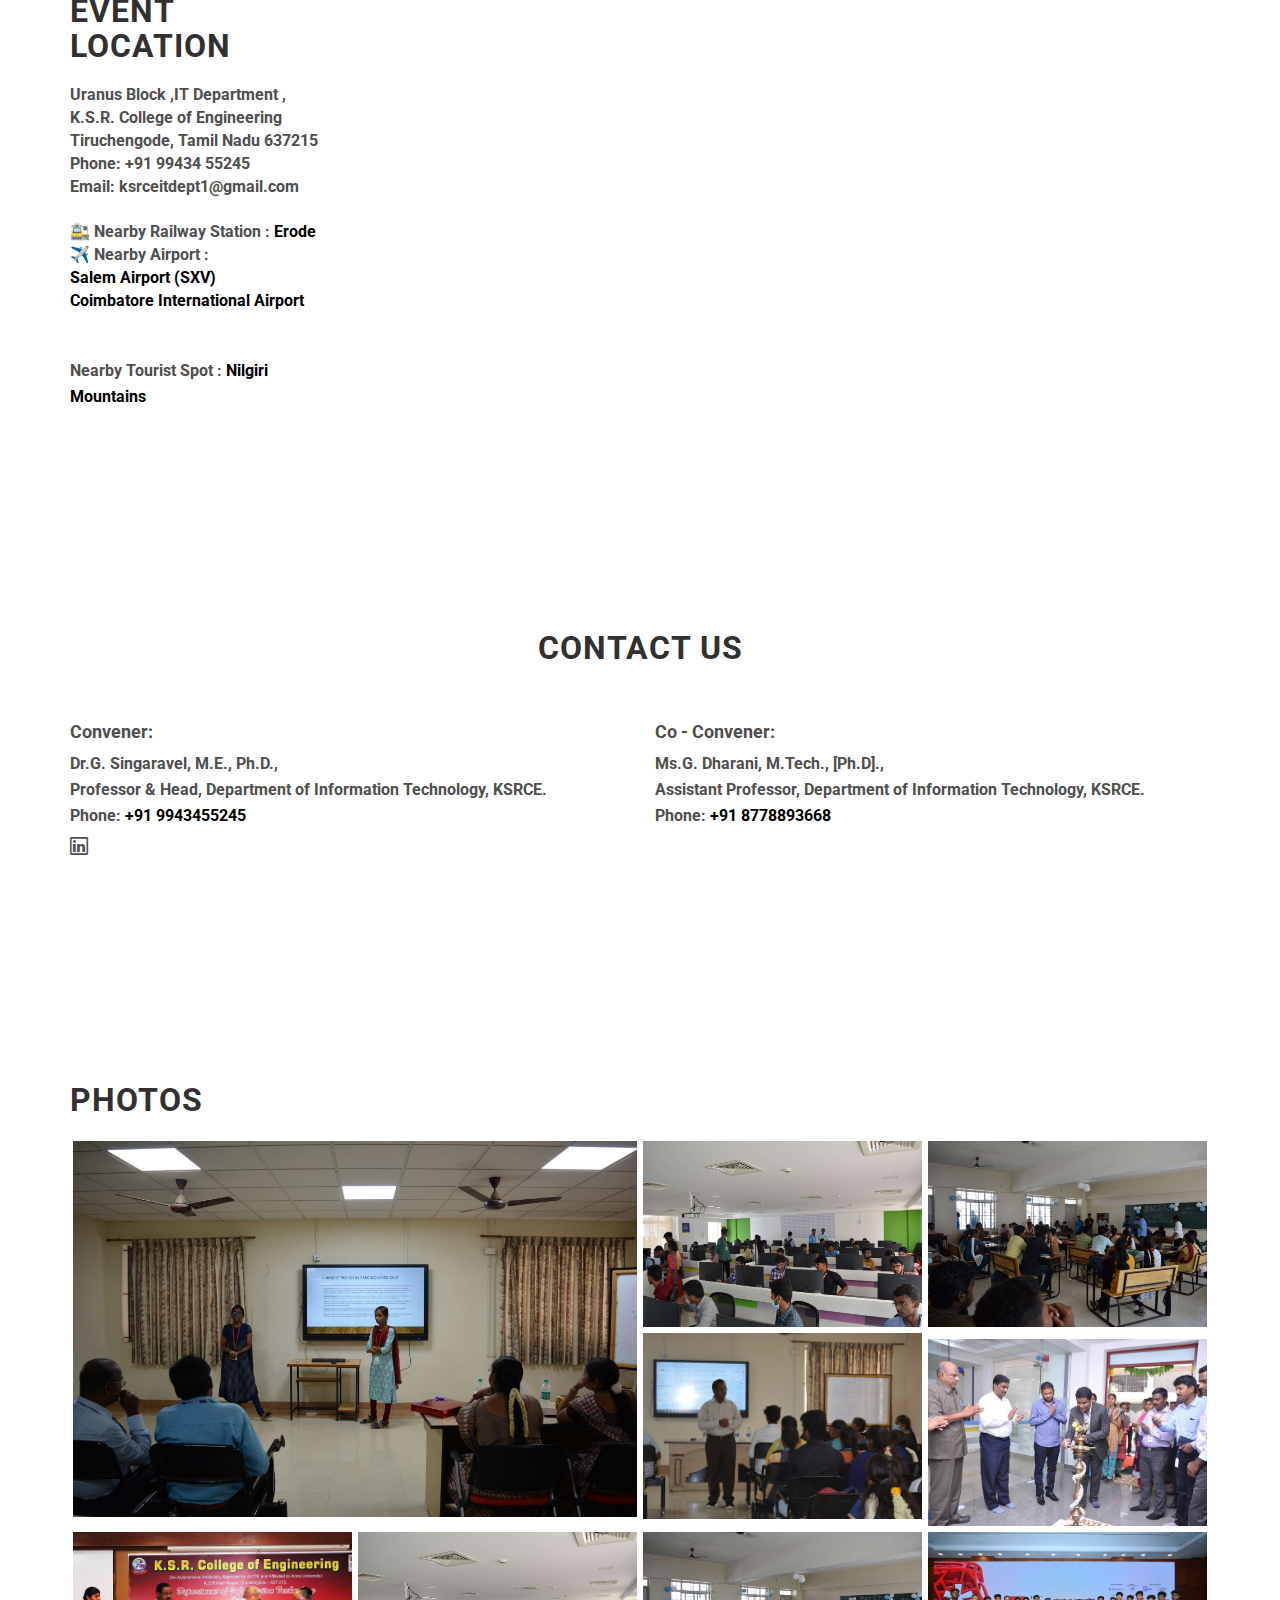
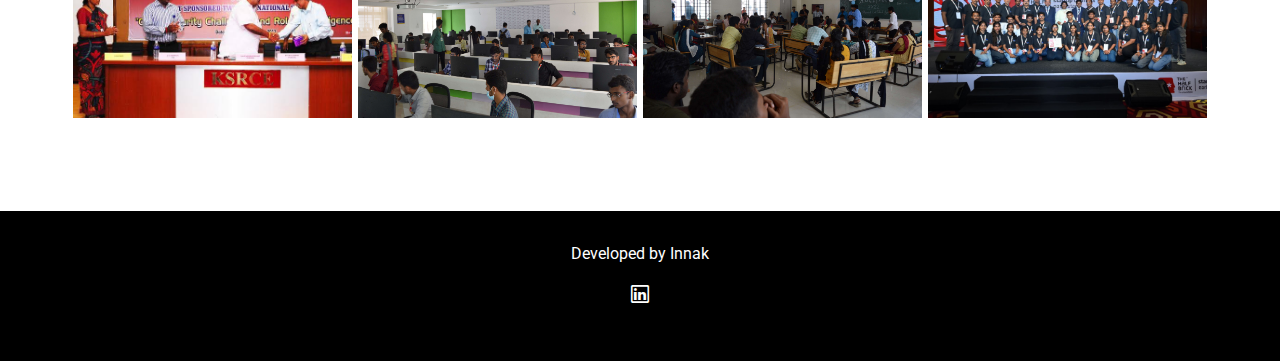
==== commit 57d3006f: "Update index.html" ====
--- a/index.html
+++ b/index.html
@@ -314,7 +314,7 @@
                     </div>
                 </div>
             
-                <div class="col-md-12">
+                <div class="col-md-4 col-sm-6">
                     <div class="schedule-box">
                         <div class="time">
                             <time date="19th Aug, 2024">19<sup>th</sup> Aug, 2024</time>
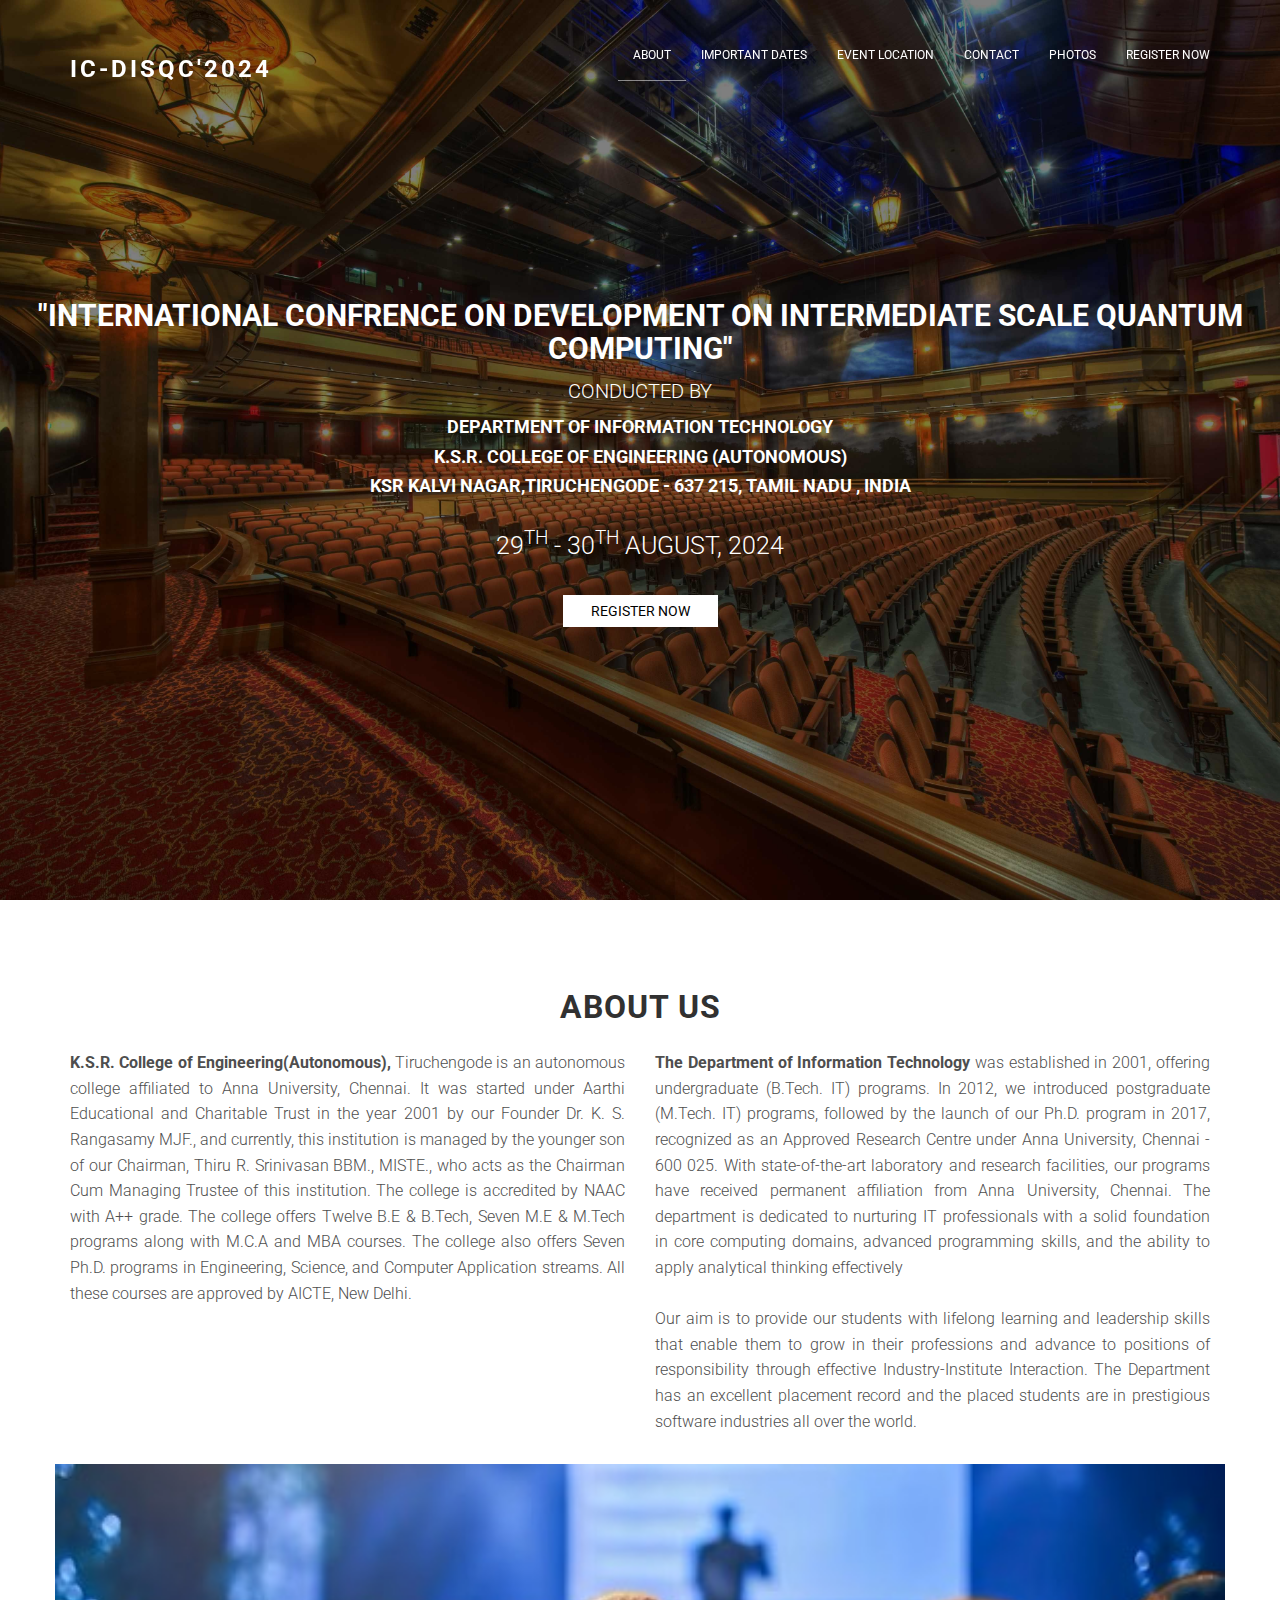
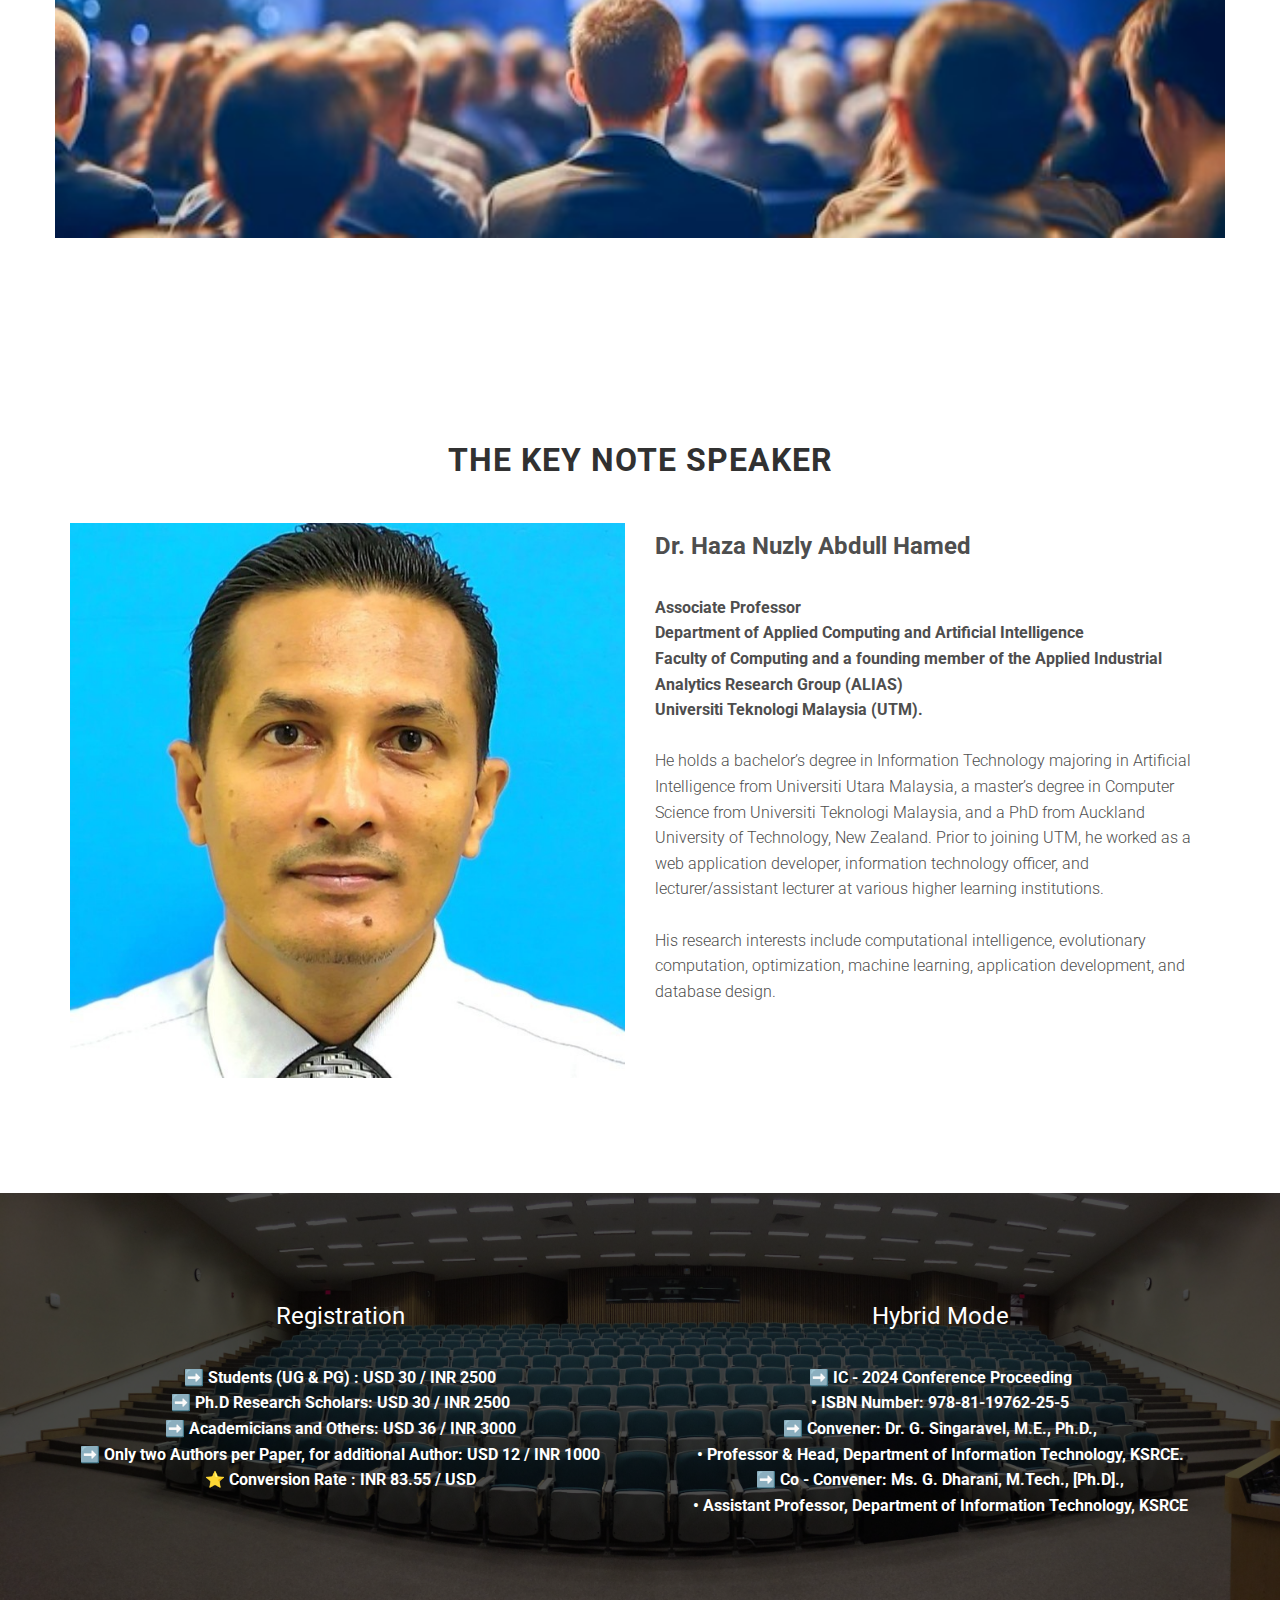
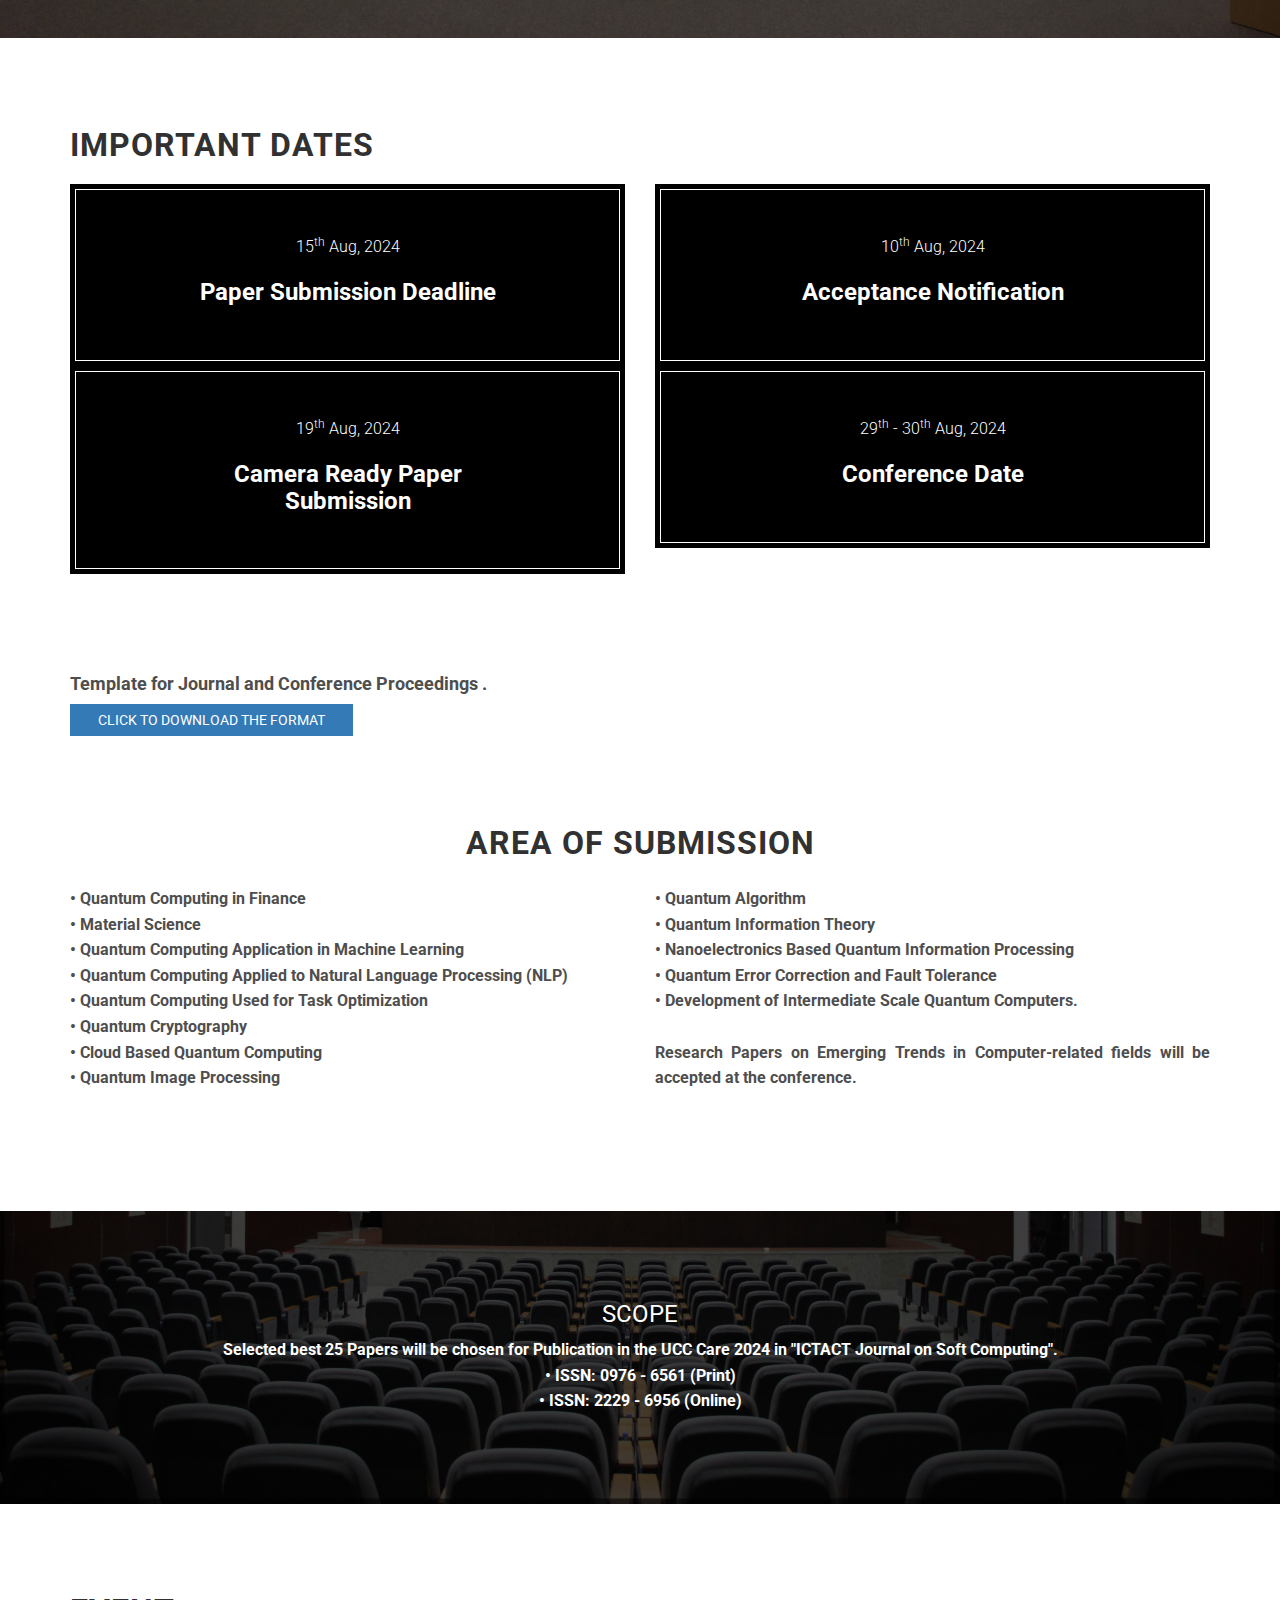
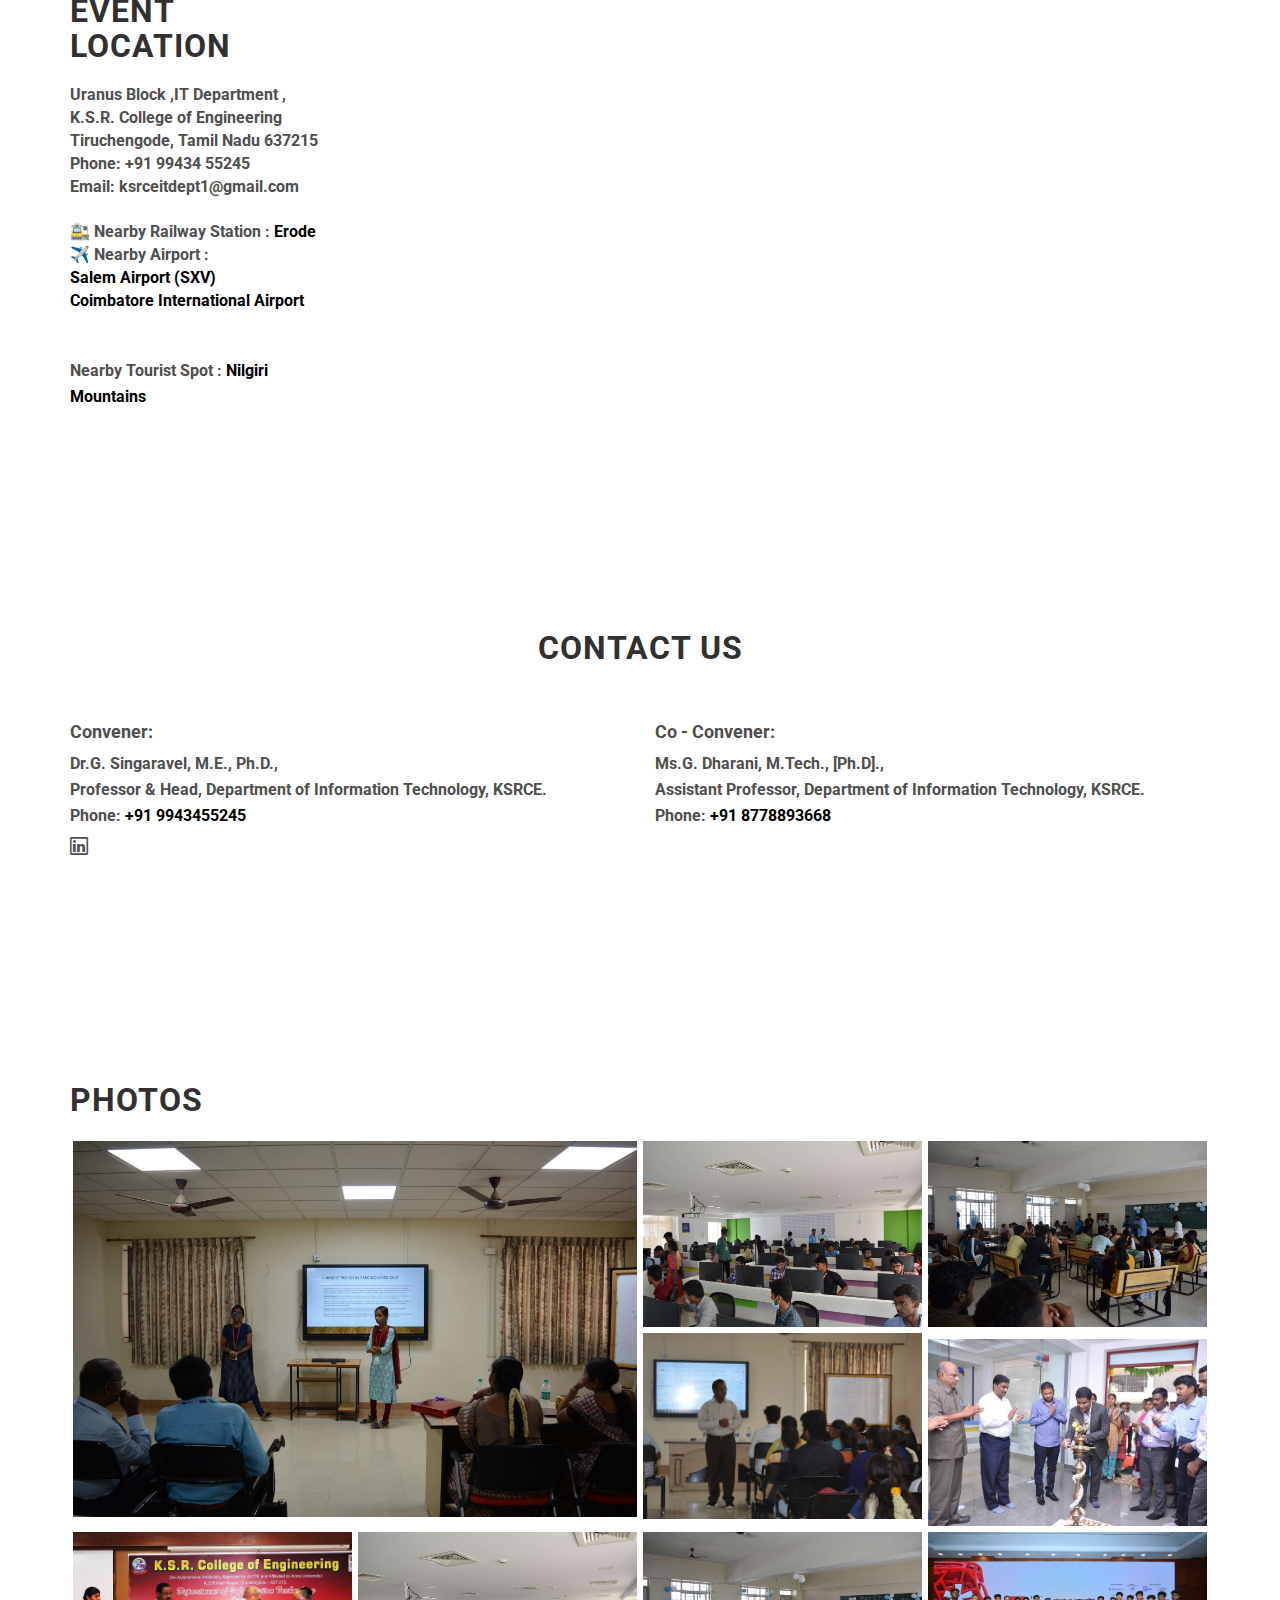
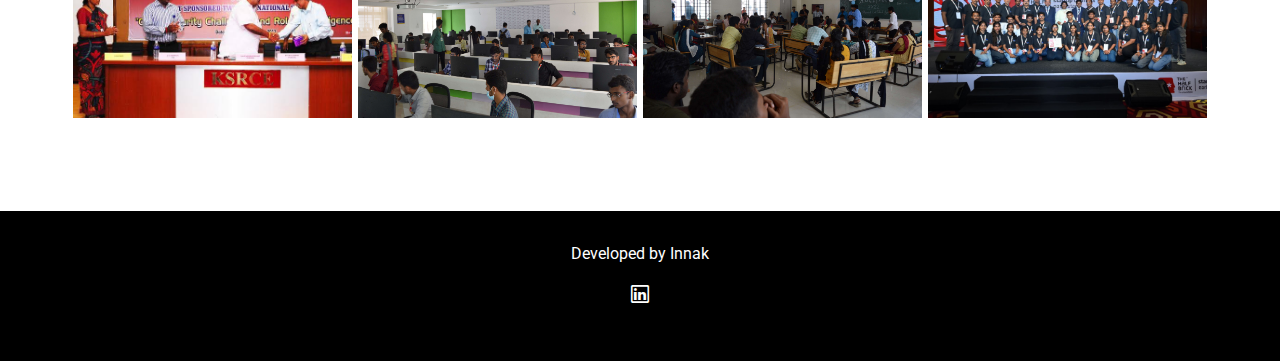
==== commit 91c5a690: "Update index.html" ====
--- a/index.html
+++ b/index.html
@@ -290,49 +290,49 @@
     </section> -->
 
     <section id="Important_Dates" class="section schedule">
-        <div class="container">
-            <div class="row">
-                <div class="col-md-12">
-                    <h3 class="section-title">Important Dates</h3>
-                </div>
-            </div>
-            <div class="row">
-                <div class="col-md-4 col-sm-6">
-                    <div class="schedule-box">
-                        <div class="time">
-                            <time date="02nd Aug, 2024">15<sup>nd</sup>Aug, 2024</time>
-                        </div>
-                        <h3>Paper Submission Deadline</h3>
-                    </div>
-                </div>
-                <div class="col-md-4 col-sm-6">
-                    <div class="schedule-box">
-                        <div class="time">
-                            <time date="10th Aug, 2024">10<sup>th</sup> Aug, 2024</time> 
-                        </div>
-                        <h3>Acceptance Notification</h3>
-                    </div>
-                </div>
-            
-                <div class="col-md-4 col-sm-6">
-                    <div class="schedule-box">
-                        <div class="time">
-                            <time date="19th Aug, 2024">19<sup>th</sup> Aug, 2024</time>
-                        </div>
-                        <h3>Camera Ready Paper <br> Submission</h3>
-                    </div>
-                </div>
-                <br>
-                <div class="col-md-4 col-sm-6">
-                    <div class="schedule-box">
-                        <div class="time">
-                            <time date="29th - 30th Aug,2024">29<sup>th</sup> - 30<sup>th</sup> Aug,2024</time>
-                        </div>
-                        <h3>Confernce Date</h3>
-                    </div>
-                </div>
-            </div>
-    </section>
+    <div class="container">
+        <div class="row">
+            <div class="col-md-12">
+                <h3 class="section-title">Important Dates</h3>
+            </div>
+        </div>
+        <div class="row">
+            <div class="col-md-6 col-sm-6">
+                <div class="schedule-box">
+                    <div class="time">
+                        <time date="15th Aug, 2024">15<sup>th</sup> Aug, 2024</time>
+                    </div>
+                    <h3>Paper Submission Deadline</h3>
+                </div>
+            </div>
+            <div class="col-md-6 col-sm-6">
+                <div class="schedule-box">
+                    <div class="time">
+                        <time date="10th Aug, 2024">10<sup>th</sup> Aug, 2024</time> 
+                    </div>
+                    <h3>Acceptance Notification</h3>
+                </div>
+            </div>
+            <div class="col-md-6 col-sm-6">
+                <div class="schedule-box">
+                    <div class="time">
+                        <time date="19th Aug, 2024">19<sup>th</sup> Aug, 2024</time>
+                    </div>
+                    <h3>Camera Ready Paper <br> Submission</h3>
+                </div>
+            </div>
+            <div class="col-md-6 col-sm-6">
+                <div class="schedule-box">
+                    <div class="time">
+                        <time date="29th - 30th Aug, 2024">29<sup>th</sup> - 30<sup>th</sup> Aug, 2024</time>
+                    </div>
+                    <h3>Conference Date</h3>
+                </div>
+            </div>
+        </div>
+    </div>
+</section>
+
     
 
         <div class="container mt-4">
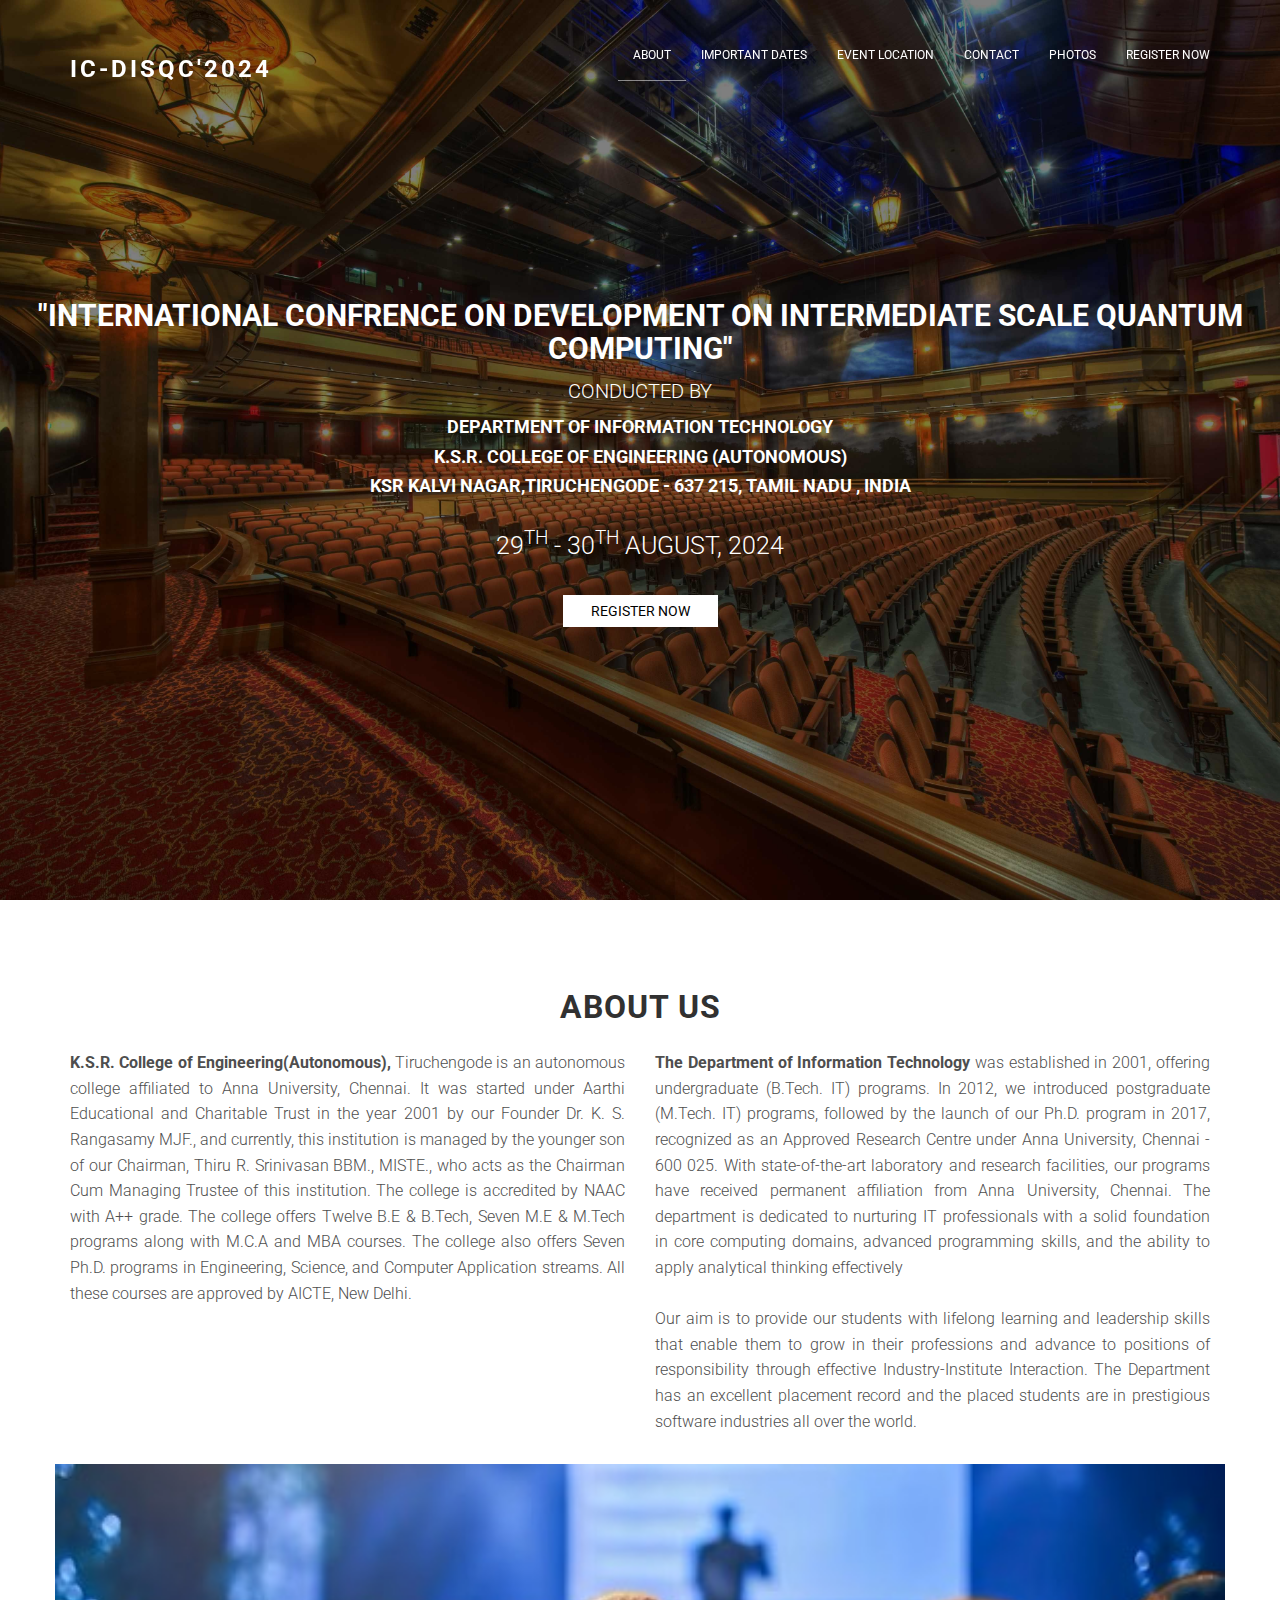
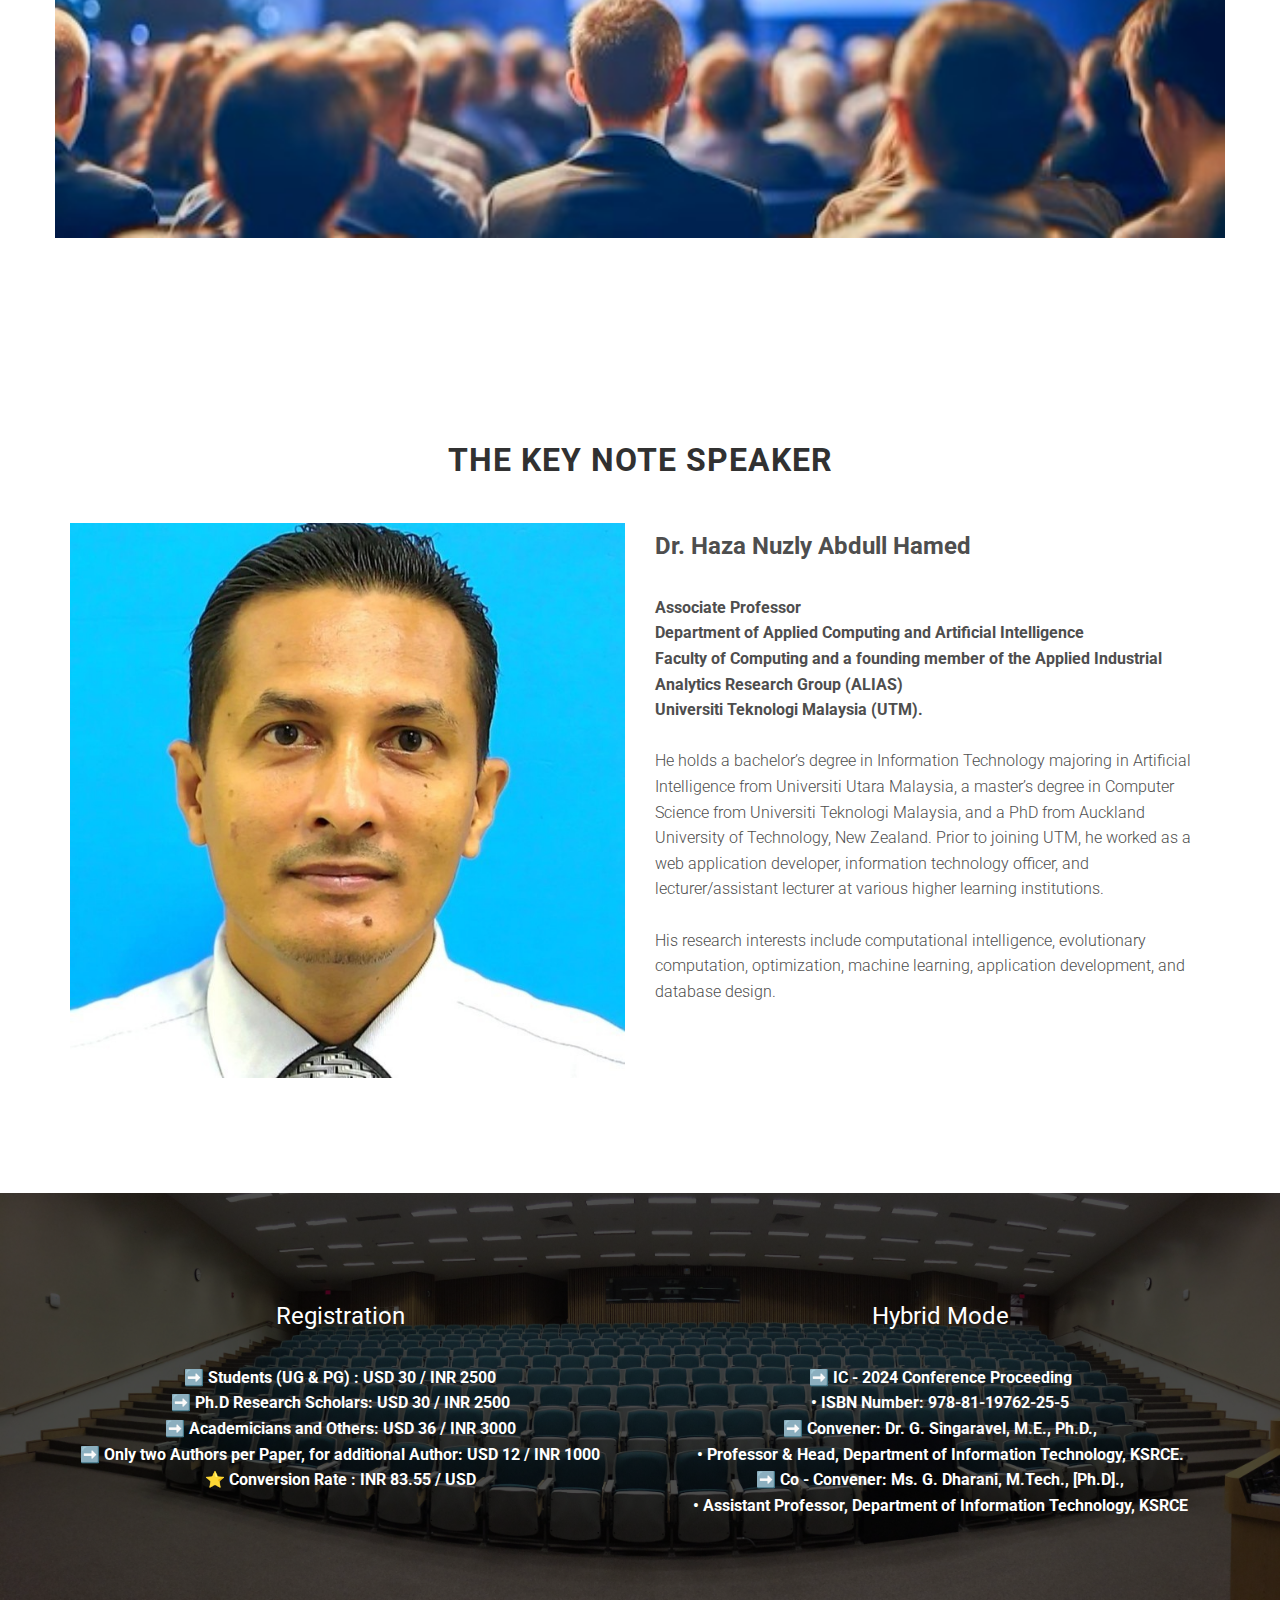
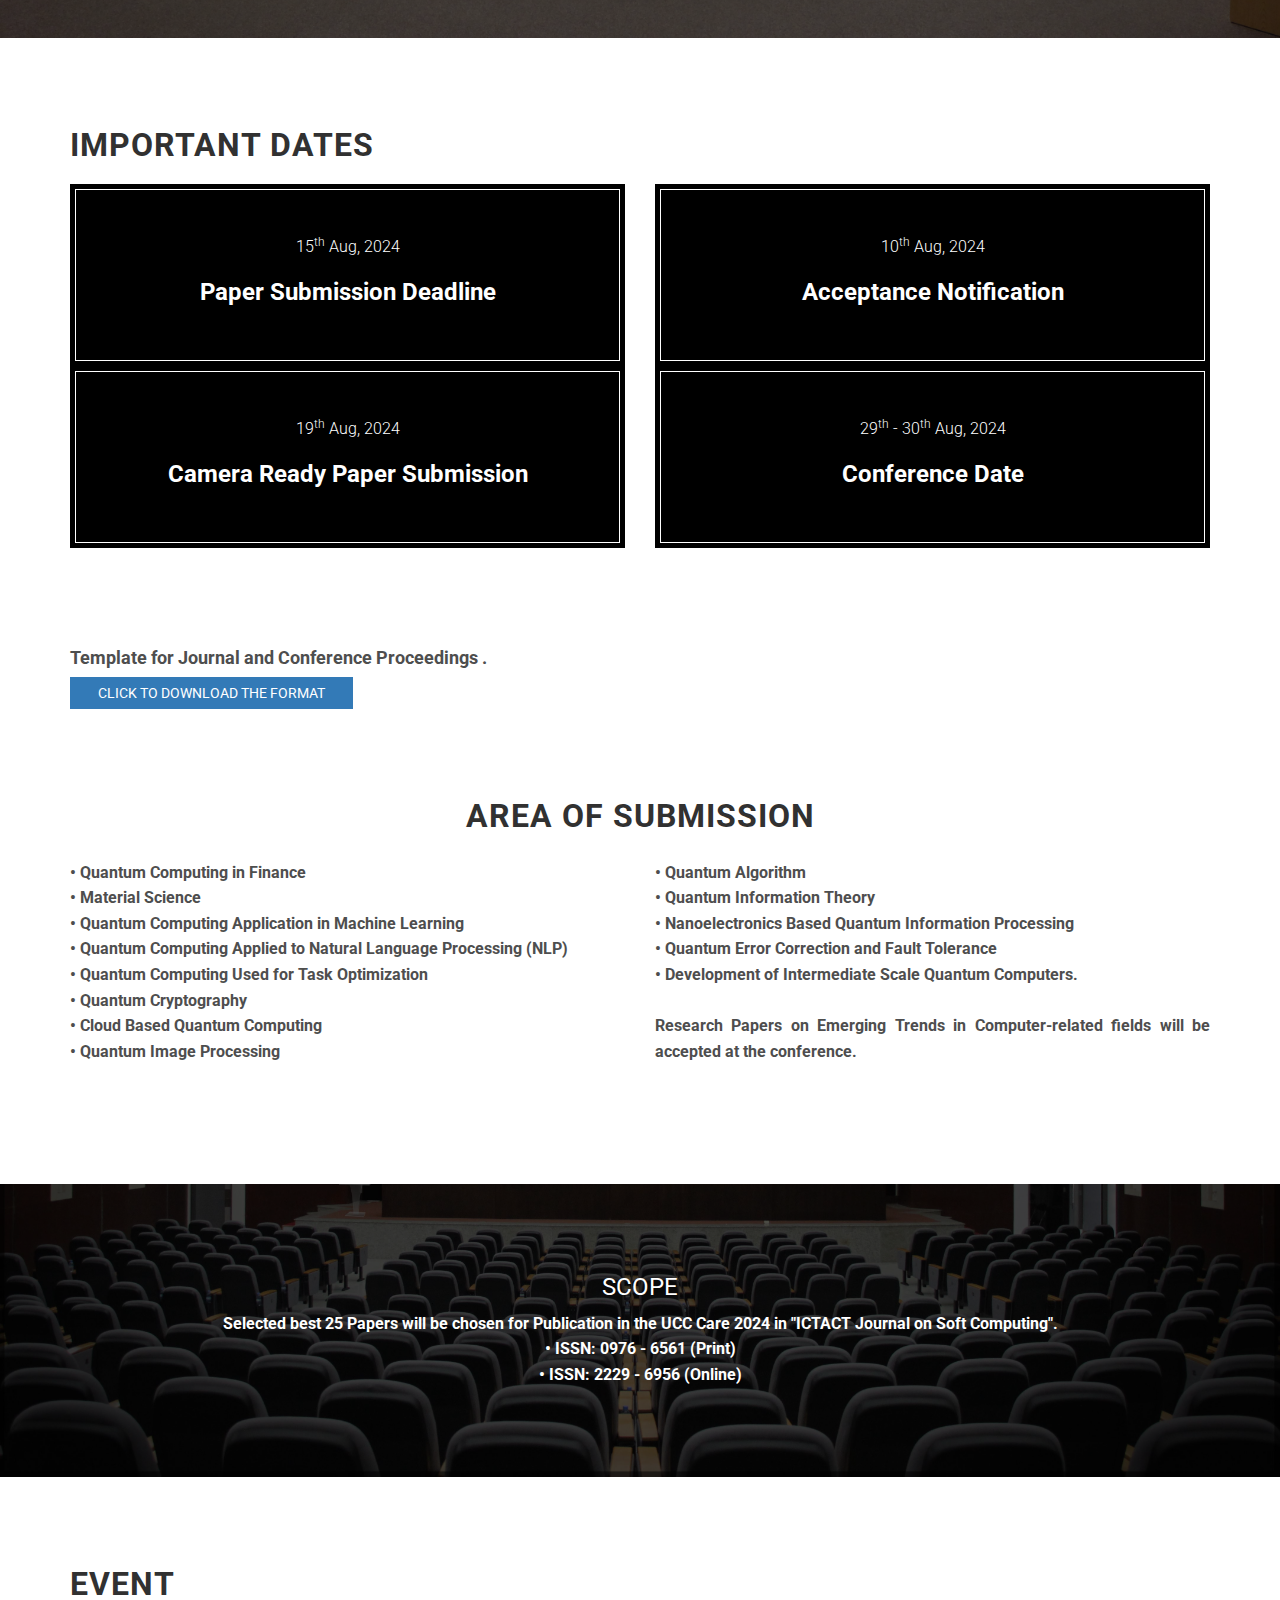
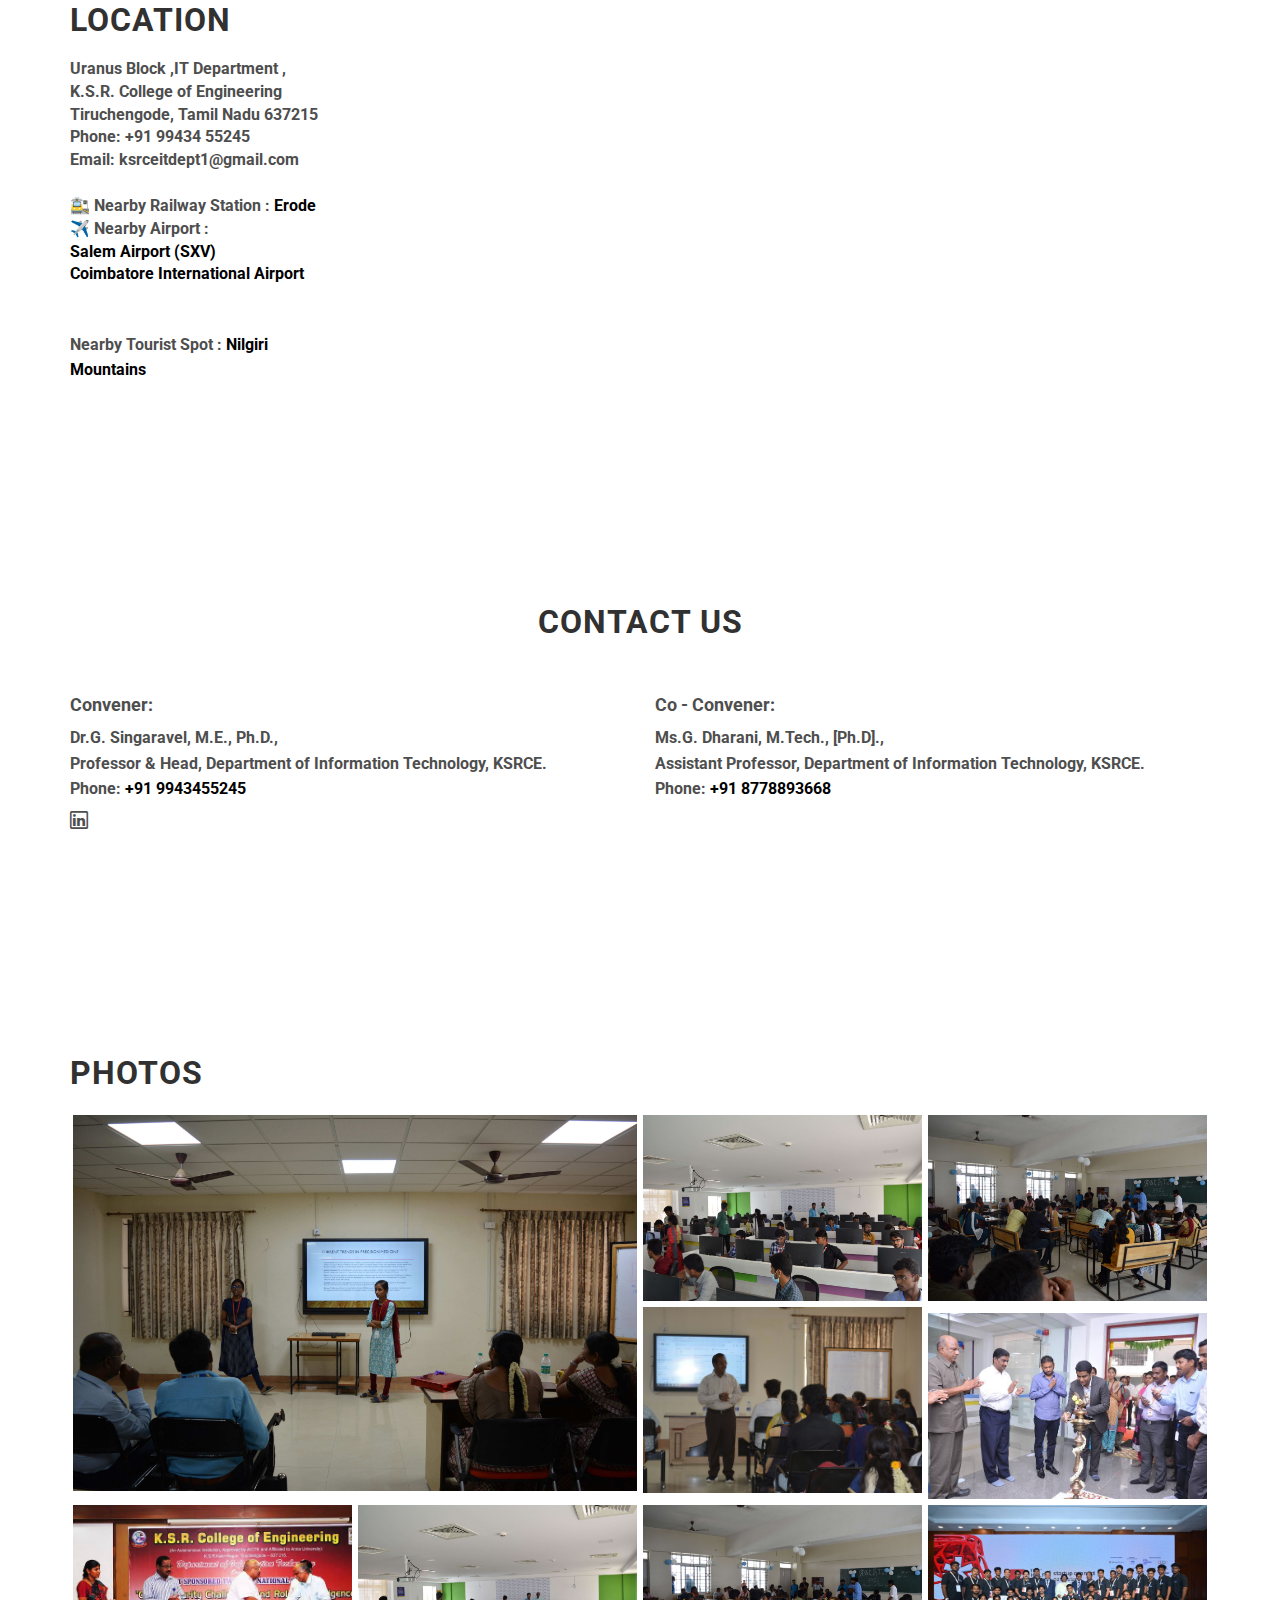
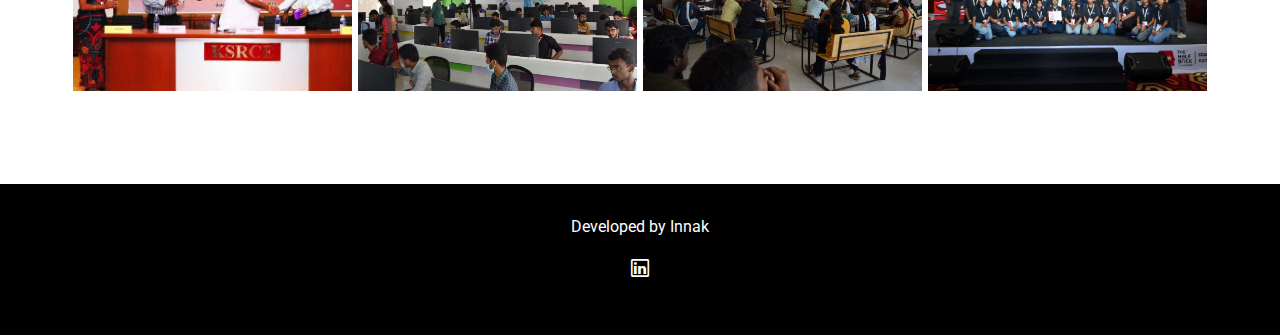
==== commit 8ada5dc5: "Update index.html" ====
--- a/index.html
+++ b/index.html
@@ -318,7 +318,7 @@
                     <div class="time">
                         <time date="19th Aug, 2024">19<sup>th</sup> Aug, 2024</time>
                     </div>
-                    <h3>Camera Ready Paper <br> Submission</h3>
+                    <h3>Camera Ready Paper Submission</h3>
                 </div>
             </div>
             <div class="col-md-6 col-sm-6">
